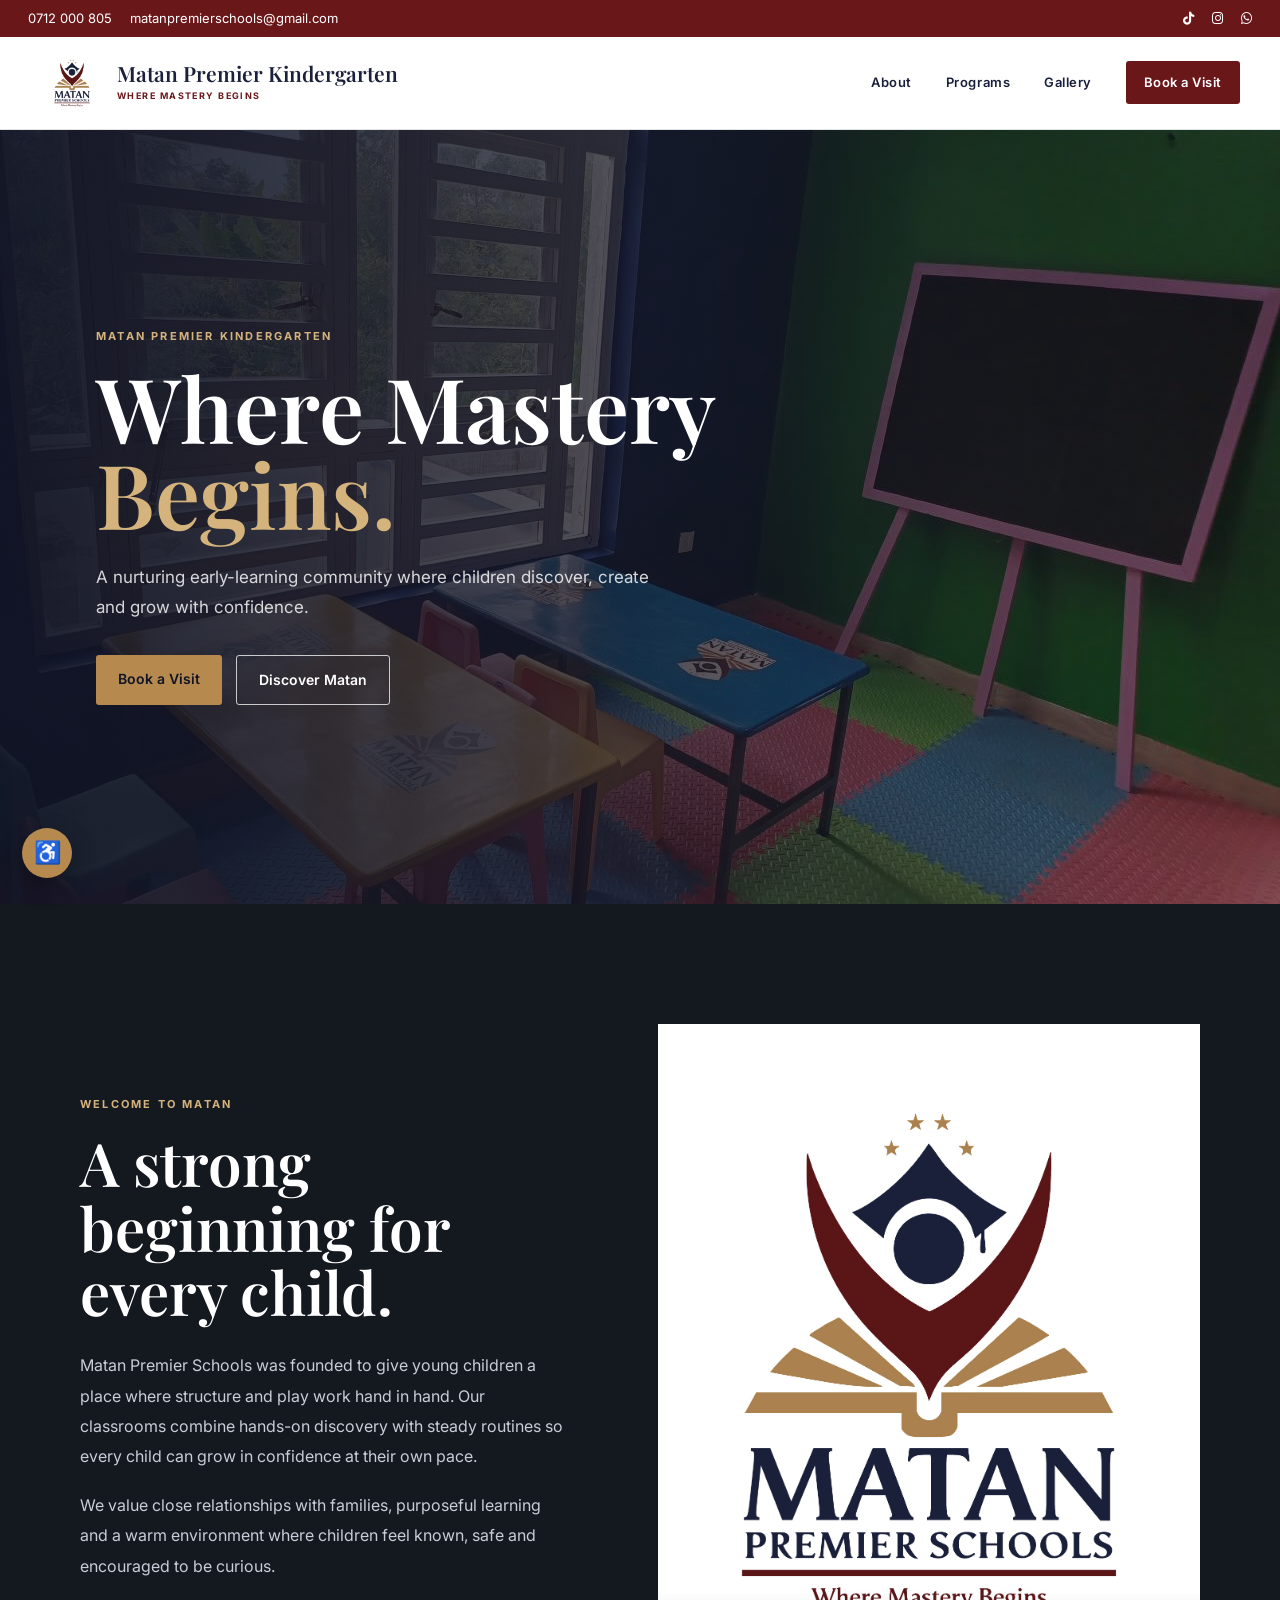
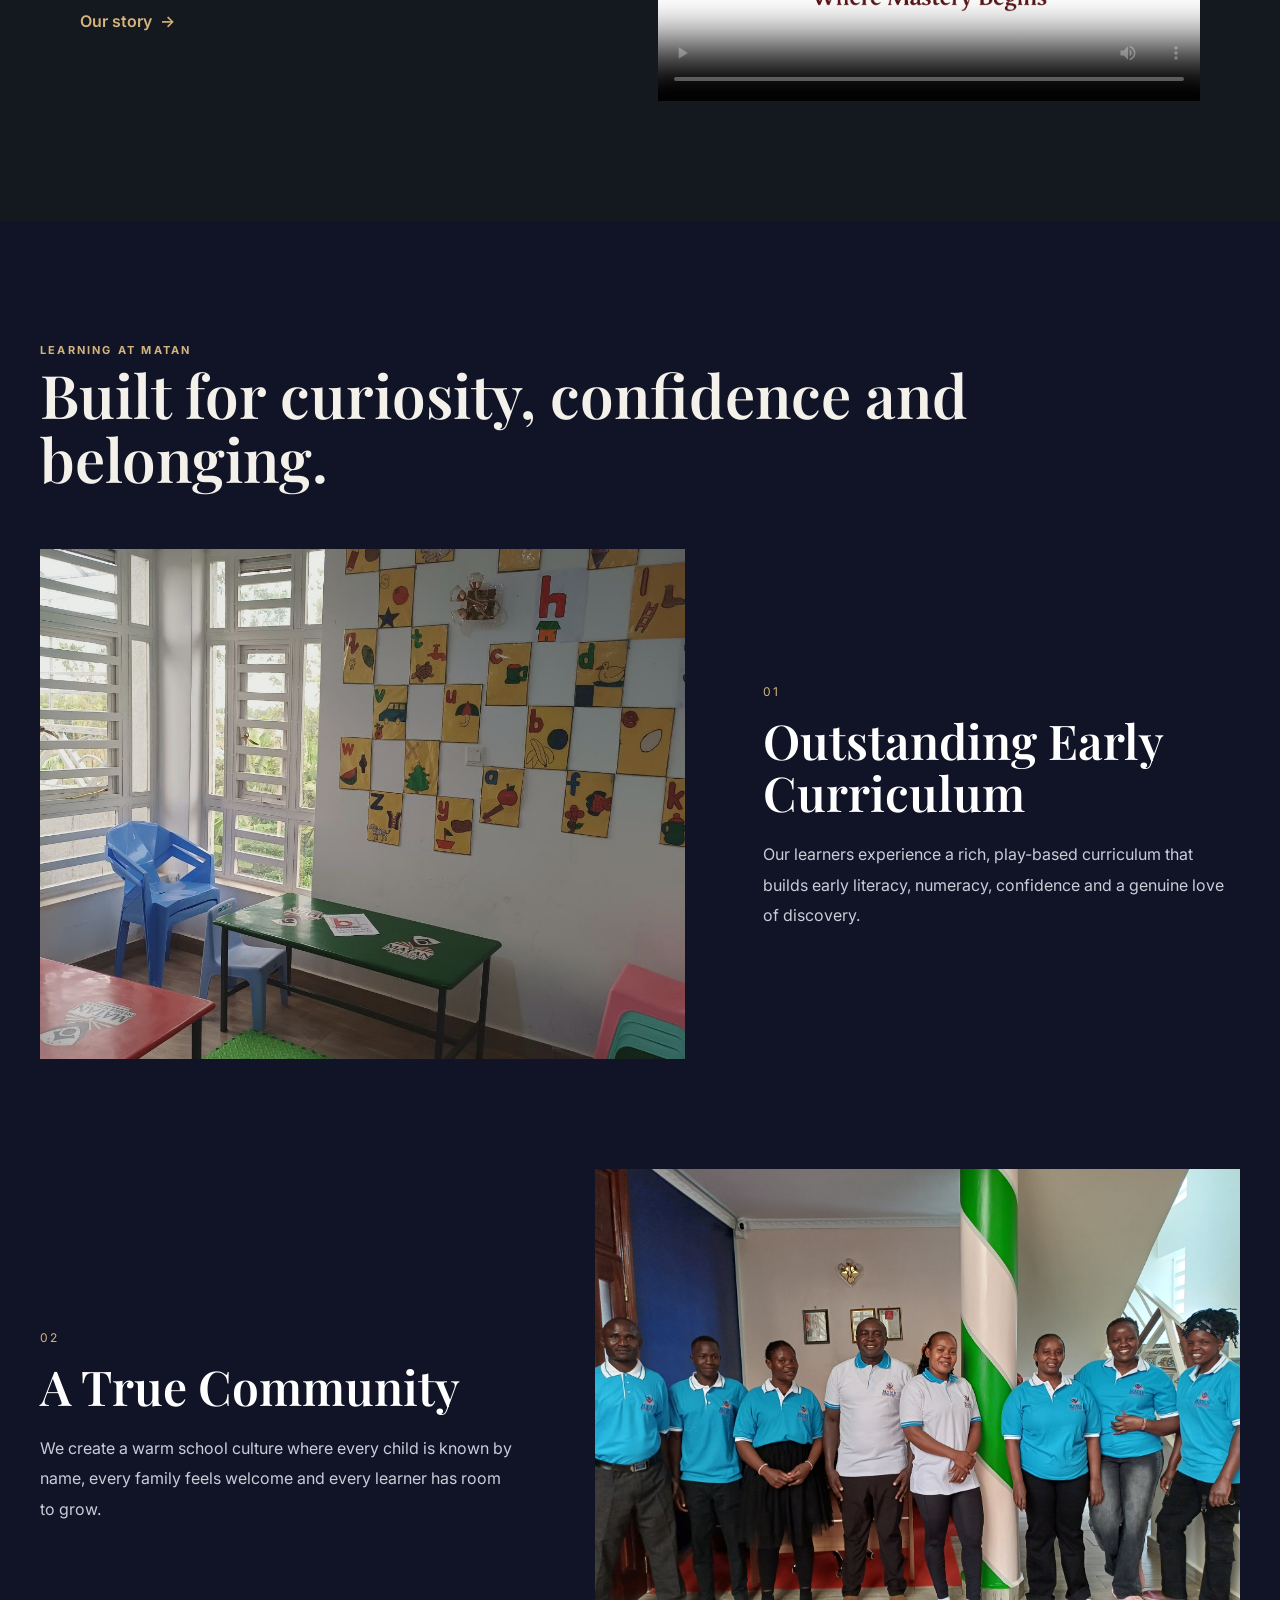
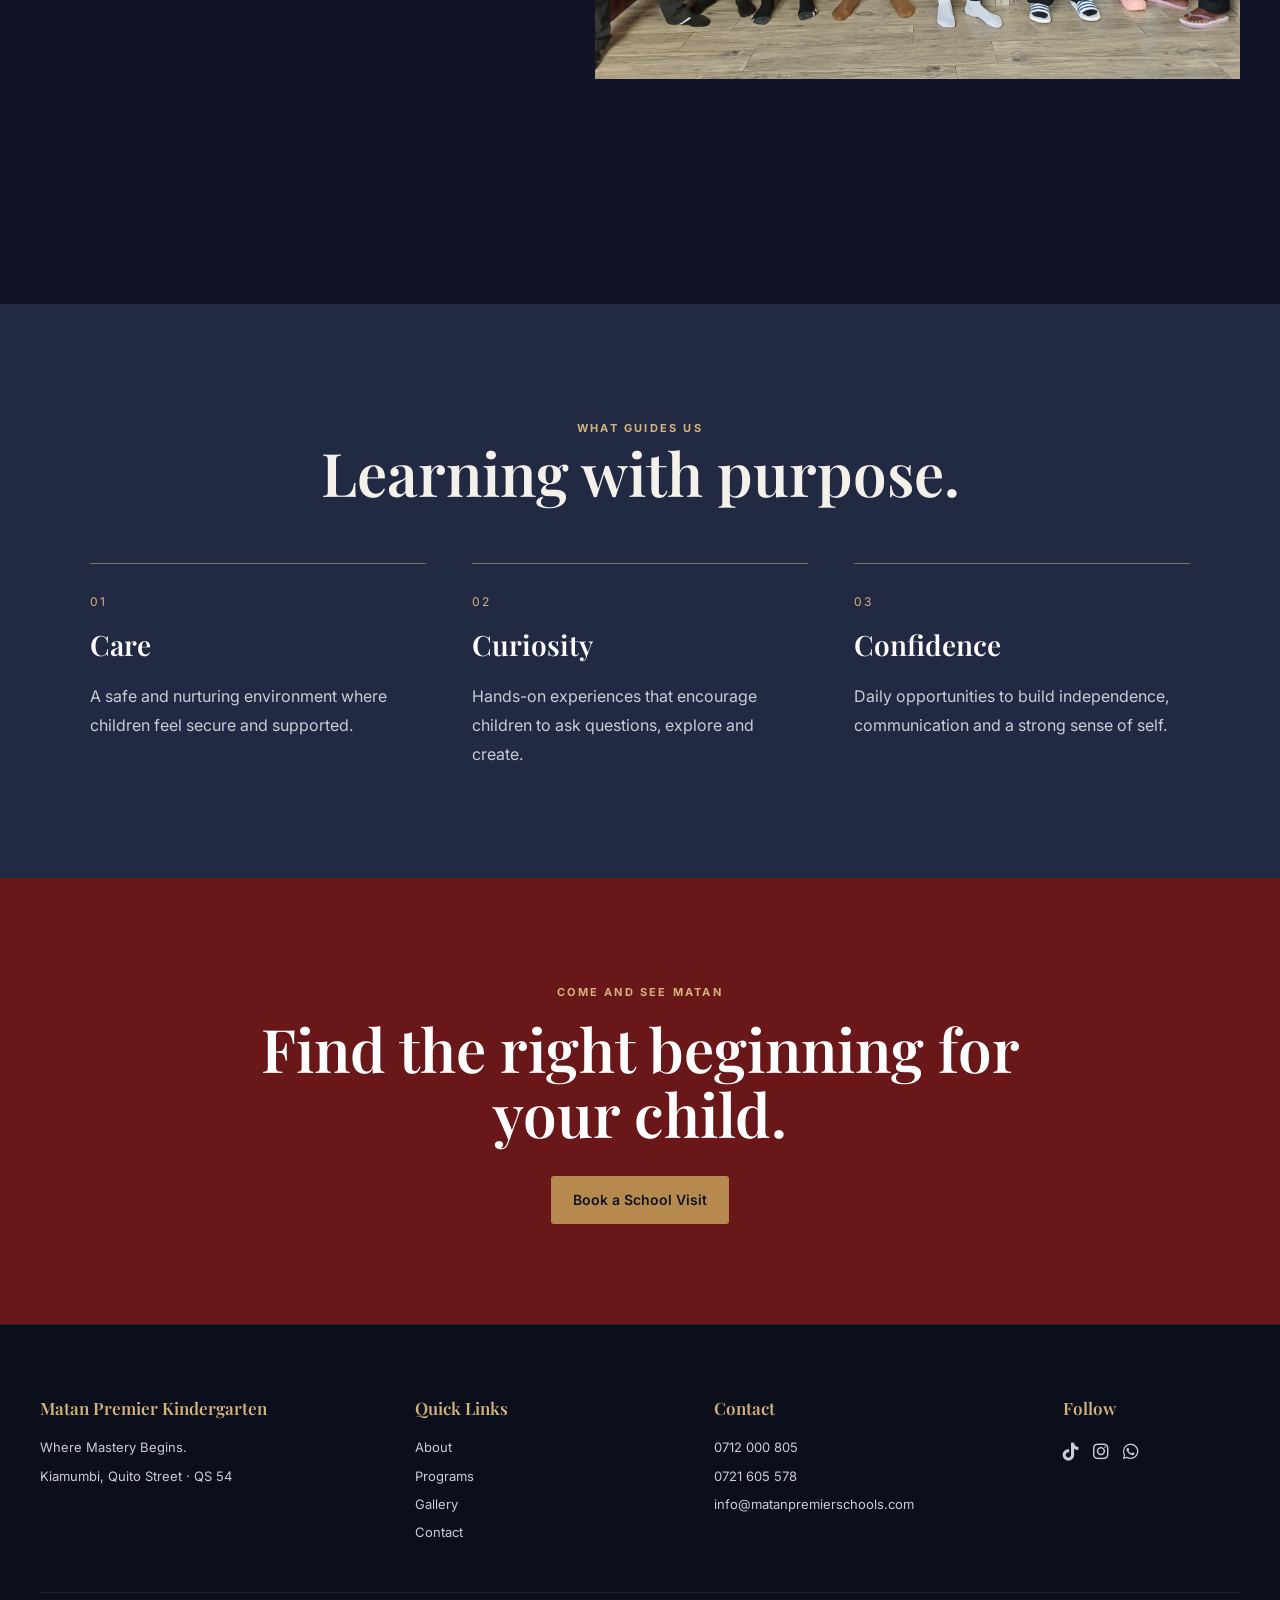
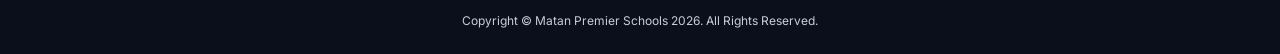
==== index.html @ ca9328f0 "add photo of the matan team" ====
<!DOCTYPE html>
<html lang="en">
<head>
<meta charset="UTF-8">
<meta name="viewport" content="width=device-width, initial-scale=1.0">
<title>Matan Premier Kindergarten | Where Mastery Begins</title>
<meta name="description" content="Matan Premier Kindergarten in Kiamumbi offers a warm, nurturing early-learning environment where children learn, explore and grow with confidence.">
<link rel="preconnect" href="https://fonts.googleapis.com">
<link rel="preconnect" href="https://fonts.gstatic.com" crossorigin>
<link href="https://fonts.googleapis.com/css2?family=Inter:wght@400;500;600;700&family=Playfair+Display:wght@500;600;700&display=swap" rel="stylesheet">
<link rel="stylesheet" href="https://cdnjs.cloudflare.com/ajax/libs/font-awesome/6.5.2/css/all.min.css">
<link rel="stylesheet" href="style.css">
</head>
<body>

<div class="utility-bar">
  <div class="utility-contact">
    <a href="tel:+254712000805">0712 000 805</a>
    <a href="mailto:matanpremierschools@gmail.com">matanpremierschools@gmail.com</a>
  </div>
  <div class="utility-social">
    <a href="https://www.tiktok.com/@matanpremierschools" aria-label="TikTok" target="_blank" rel="noopener noreferrer"><i class="fa-brands fa-tiktok"></i></a>
    <a href="https://instagram.com/matanpremierschools" aria-label="Instagram" target="_blank" rel="noopener noreferrer"><i class="fa-brands fa-instagram"></i></a>
    <a href="https://wa.me/254712000805" aria-label="WhatsApp" target="_blank" rel="noopener noreferrer"><i class="fa-brands fa-whatsapp"></i></a>
  </div>
</div>

<header class="site-header">
  <nav class="site-nav">
    <a href="index.html" class="logo">
      <img src="Matan-Premier-Schools-Logo-FA.jpg" alt="Matan Premier Schools logo" class="logo-mark">
      <span class="logo-copy">
        <span class="logo-name">Matan Premier Kindergarten</span>
        <span class="logo-tagline">Where Mastery Begins</span>
      </span>
    </a>

    <button class="menu-toggle" id="menuToggle" aria-label="Open menu" aria-expanded="false">
      <span></span><span></span><span></span>
    </button>

    <div class="nav-links" id="navLinks">
      <a href="about.html">About</a>
      <a href="index.html#programs">Programs</a>
      <a href="gallery.html">Gallery</a>
      <a href="contact.html" class="visit-btn">Book a Visit</a>
    </div>
  </nav>
</header>

<main>
  <section class="hero-full">
    <img src="image/class.3.jpeg" class="carousel-slide active" alt="Children learning at Matan Premier Kindergarten">
    <img src="image/reception.4.jpeg" class="carousel-slide" alt="Matan Premier Kindergarten reception">
    <img src="image/outside.3.jpeg" class="carousel-slide" alt="Matan Premier Kindergarten campus">
    <img src="image/outside.1.jpeg" class="carousel-slide" alt="Outdoor space at Matan Premier Kindergarten">
    <img src="image/transport.1.jpeg" class="carousel-slide" alt="Matan Premier Kindergarten school transport">

    <div class="hero-overlay"></div>

    <div class="hero-full-content">
      <span class="hero-kicker">Matan Premier Kindergarten</span>
      <h1>Where Mastery <span>Begins.</span></h1>
      <p>A nurturing early-learning community where children discover, create and grow with confidence.</p>
      <div class="cta-row">
        <a href="contact.html" class="btn-primary">Book a Visit</a>
        <a href="about.html" class="btn-secondary">Discover Matan</a>
      </div>
    </div>
  </section>

  <section class="intro-split">
    <div class="intro-copy">
      <span class="section-kicker">Welcome to Matan</span>
      <h2>A strong beginning for every child.</h2>
      <p>Matan Premier Schools was founded to give young children a place where structure and play work hand in hand. Our classrooms combine hands-on discovery with steady routines so every child can grow in confidence at their own pace.</p>
      <p>We value close relationships with families, purposeful learning and a warm environment where children feel known, safe and encouraged to be curious.</p>
      <a href="about.html" class="text-link">Our story <span>→</span></a>
    </div>
    <div class="intro-media">
      <video controls poster="Matan-Premier-Schools-Logo-FA.jpg">
        <source src="WhatsApp Video 2026-08-17 at 10.46.27 PM.mp4" type="video/mp4">
        Your browser does not support video playback.
      </video>
    </div>
  </section>

  <section class="programs-section" id="programs">
    <div class="section-heading">
      <span class="section-kicker">Learning at Matan</span>
      <h2>Built for curiosity, confidence and belonging.</h2>
    </div>

    <article class="feature-row">
      <img src="image/class.1.jpeg" alt="Matan classroom">
      <div>
        <span class="feature-number">01</span>
        <h3>Outstanding Early Curriculum</h3>
        <p>Our learners experience a rich, play-based curriculum that builds early literacy, numeracy, confidence and a genuine love of discovery.</p>
      </div>
    </article>

    <article class="feature-row reverse">
      <img src="THE MATAN TEAM 2.jpeg" alt="Children playing outdoors at Matan">
      <div>
        <span class="feature-number">02</span>
        <h3>A True Community</h3>
        <p>We create a warm school culture where every child is known by name, every family feels welcome and every learner has room to grow.</p>
      </div>
    </article>
  </section>

  <section class="values-band">
    <div class="section-heading centered">
      <span class="section-kicker">What Guides Us</span>
      <h2>Learning with purpose.</h2>
    </div>
    <div class="values-grid">
      <article>
        <span>01</span>
        <h3>Care</h3>
        <p>A safe and nurturing environment where children feel secure and supported.</p>
      </article>
      <article>
        <span>02</span>
        <h3>Curiosity</h3>
        <p>Hands-on experiences that encourage children to ask questions, explore and create.</p>
      </article>
      <article>
        <span>03</span>
        <h3>Confidence</h3>
        <p>Daily opportunities to build independence, communication and a strong sense of self.</p>
      </article>
    </div>
  </section>

  <section class="cta-band">
    <span class="section-kicker">Come and see Matan</span>
    <h2>Find the right beginning for your child.</h2>
    <a href="contact.html" class="btn-primary">Book a School Visit</a>
  </section>
</main>

<footer class="site-footer">
  <div class="footer-grid">
    <div>
      <h3>Matan Premier Kindergarten</h3>
      <p>Where Mastery Begins.</p>
      <p>Kiamumbi, Quito Street · QS 54</p>
    </div>

    <div>
      <h3>Quick Links</h3>
      <a href="about.html">About</a>
      <a href="index.html#programs">Programs</a>
      <a href="gallery.html">Gallery</a>
      <a href="contact.html">Contact</a>
    </div>

    <div>
      <h3>Contact</h3>
      <a href="tel:+254712000805">0712 000 805</a>
      <a href="tel:+254721605578">0721 605 578</a>
      <a href="mailto:matanpremierschools@gmail.com">info@matanpremierschools.com</a>
    </div>

    <div>
      <h3>Follow</h3>
      <div class="footer-social">
        <a href="https://www.tiktok.com/@matanpremierschools" aria-label="TikTok" target="_blank" rel="noopener noreferrer"><i class="fa-brands fa-tiktok"></i></a>
        <a href="https://instagram.com/matanpremierschools" aria-label="Instagram" target="_blank" rel="noopener noreferrer"><i class="fa-brands fa-instagram"></i></a>
        <a href="https://wa.me/254712000805" aria-label="WhatsApp" target="_blank" rel="noopener noreferrer"><i class="fa-brands fa-whatsapp"></i></a>
      </div>
    </div>
  </div>

  <div class="footer-bottom">Copyright © Matan Premier Schools 2026. All Rights Reserved.</div>
</footer>
<button class="a11y-toggle" id="a11yToggle" aria-label="Accessibility options">♿</button>

<div class="a11y-panel" id="a11yPanel" aria-hidden="true">
  <h4>Accessibility Options</h4>
  <button id="a11yIncreaseSpacing">Increase Text Spacing</button>
  <button id="a11yDecreaseSpacing">Decrease Text Spacing</button>
  <button id="a11yInvert">Invert Colours</button>
  <button id="a11yUnderline">Underline Links</button>
  <button id="a11yReset">Reset</button>
</div>
<script src="script.js"></script>
</body>
</html>
---- style.css ----
:root {
  --cream: #14181F;
  --navy: #1A203A;
  --navy-dark: #101426;
  --navy-light: #222943;
  --maroon: #6A171A;
  --maroon-dark: #4E1012;
  --gold: #B68A4E;
  --gold-light: #D4B37D;
  --white: #FFFFFF;
  --ink: #F4F1EA;
  --muted: #C8CDD8;
}

* {
  box-sizing: border-box;
  margin: 0;
  padding: 0;
}

html {
  scroll-behavior: smooth;
}

body {
  font-family: 'Inter', sans-serif;
  background: var(--cream);
  color: var(--ink);
  line-height: 1.6;
}

img,
video {
  max-width: 100%;
}

a {
  color: inherit;
}

button,
input,
textarea {
  font: inherit;
}

/* Utility bar */
.utility-bar {
  background: var(--maroon);
  color: #fff;
  padding: 8px 28px;
  display: flex;
  justify-content: space-between;
  gap: 20px;
  font-size: 13px;
}

.utility-contact,
.utility-social {
  display: flex;
  align-items: center;
  gap: 18px;
}

.utility-bar a {
  text-decoration: none;
}

.utility-social a:hover {
  color: var(--gold-light);
}

/* Shared header */
.site-header {
  background: #fff;
  padding: 14px 40px;
  border-bottom: 1px solid rgba(26, 32, 58, 0.12);
  position: relative;
  z-index: 100;
}

.site-nav {
  max-width: 1200px;
  margin: 0 auto;
  display: flex;
  align-items: center;
  justify-content: space-between;
}

.logo {
  display: flex;
  align-items: center;
  gap: 13px;
  text-decoration: none;
}

.logo-mark {
  width: 64px;
  height: 64px;
  object-fit: contain;
  flex-shrink: 0;
}

.logo-copy {
  display: flex;
  flex-direction: column;
}

.logo-name {
  font-family: 'Playfair Display', serif;
  font-size: 21px;
  font-weight: 600;
  line-height: 1.05;
  color: var(--navy);
}

.logo-tagline {
  margin-top: 5px;
  font-size: 9px;
  font-weight: 700;
  letter-spacing: .16em;
  text-transform: uppercase;
  color: var(--maroon);
}

.nav-links {
  display: flex;
  align-items: center;
  gap: 34px;
}

.nav-links a {
  position: relative;
  text-decoration: none;
  color: var(--navy);
  font-size: 13px;
  font-weight: 600;
  letter-spacing: .04em;
}

.nav-links a:not(.visit-btn)::after {
  content: "";
  position: absolute;
  left: 0;
  bottom: -7px;
  width: 0;
  height: 2px;
  background: var(--gold);
  transition: width .2s ease;
}

.nav-links a:not(.visit-btn):hover::after {
  width: 100%;
}

.visit-btn {
  background: var(--maroon);
  color: #fff !important;
  padding: 11px 18px;
  border-radius: 3px;
}

.visit-btn:hover {
  background: var(--maroon-dark);
}

.menu-toggle {
  display: none;
  width: 28px;
  height: 22px;
  flex-direction: column;
  justify-content: space-between;
  background: none;
  border: 0;
  cursor: pointer;
}

.menu-toggle span {
  width: 100%;
  height: 2px;
  background: var(--navy);
}

/* Typography helpers */
.section-kicker,
.hero-kicker {
  display: inline-block;
  font-size: 11px;
  font-weight: 700;
  letter-spacing: .2em;
  text-transform: uppercase;
  color: var(--gold-light);
}

.section-heading {
  max-width: 760px;
  margin-bottom: 58px;
}

.section-heading.centered {
  text-align: center;
  margin-left: auto;
  margin-right: auto;
}

.section-heading h2,
.intro-copy h2,
.story-split h2,
.founder-story-copy h2,
.gallery-heading h2,
.contact-info h2,
.contact-form h2,
.cta-band h2 {
  font-family: 'Playfair Display', serif;
  font-weight: 600;
  line-height: 1.08;
}

.section-heading h2,
.intro-copy h2,
.story-split h2,
.gallery-heading h2 {
  font-size: clamp(42px, 5vw, 60px);
}

p {
  color: var(--muted);
}

/* Home hero */
.hero-full {
  position: relative;
  min-height: 690px;
  height: 86vh;
  overflow: hidden;
}

.carousel-slide {
  position: absolute;
  inset: 0;
  width: 100%;
  height: 100%;
  object-fit: cover;
  opacity: 0;
  transition: opacity 1s ease;
}

.carousel-slide.active {
  opacity: 1;
}

.hero-overlay {
  position: absolute;
  inset: 0;
  z-index: 1;
  background: linear-gradient(90deg, rgba(16,20,38,.94) 0%, rgba(16,20,38,.72) 45%, rgba(16,20,38,.20) 100%);
}

.hero-full-content {
  position: relative;
  z-index: 2;
  max-width: 1200px;
  height: 100%;
  margin: 0 auto;
  padding: 0 56px;
  display: flex;
  flex-direction: column;
  justify-content: center;
  align-items: flex-start;
}

.hero-full-content h1 {
  margin: 18px 0 26px;
  max-width: 700px;
  font-family: 'Playfair Display', serif;
  font-size: clamp(58px, 7vw, 92px);
  font-weight: 600;
  line-height: .96;
  color: #fff;
}

.hero-full-content h1 span {
  color: var(--gold-light);
}

.hero-full-content p {
  max-width: 560px;
  margin-bottom: 32px;
  font-size: 17px;
  line-height: 1.8;
  color: rgba(255,255,255,.82);
}

.cta-row {
  display: flex;
  gap: 14px;
  flex-wrap: wrap;
}

.btn-primary,
.btn-secondary {
  display: inline-block;
  text-decoration: none;
  padding: 13px 22px;
  font-weight: 600;
  font-size: 14px;
  border-radius: 3px;
}

.btn-primary {
  background: var(--gold);
  color: var(--navy-dark);
}

.btn-primary:hover {
  background: var(--gold-light);
}

.btn-secondary {
  border: 1px solid rgba(255,255,255,.75);
  color: #fff;
}

.btn-secondary:hover {
  background: rgba(255,255,255,.08);
}

/* Home intro */
.intro-split {
  max-width: 1200px;
  margin: 0 auto;
  padding: 120px 40px;
  display: grid;
  grid-template-columns: .95fr 1.05fr;
  gap: 88px;
  align-items: center;
}

.intro-copy h2 {
  margin: 14px 0 26px;
  color: #fff;
}

.intro-copy p {
  margin-bottom: 18px;
  line-height: 1.9;
}

.text-link {
  display: inline-flex;
  gap: 8px;
  margin-top: 10px;
  text-decoration: none;
  color: var(--gold-light);
  font-weight: 600;
}

.intro-media video {
  width: 100%;
  aspect-ratio: 4 / 5;
  object-fit: cover;
  display: block;
}

/* Programs / feature rows */
.programs-section {
  padding: 115px 40px;
  background: var(--navy-dark);
}

.programs-section > * {
  max-width: 1200px;
  margin-left: auto;
  margin-right: auto;
}

.feature-row {
  display: grid;
  grid-template-columns: 1.15fr .85fr;
  gap: 78px;
  align-items: center;
  margin-bottom: 110px;
}

.feature-row.reverse {
  grid-template-columns: .85fr 1.15fr;
}

.feature-row.reverse img {
  order: 2;
}

.feature-row img {
  width: 100%;
  height: 510px;
  object-fit: cover;
  display: block;
}

.feature-number {
  color: var(--gold-light);
  font-size: 12px;
  letter-spacing: .18em;
}

.feature-row h3 {
  margin: 10px 0 20px;
  font-family: 'Playfair Display', serif;
  font-size: clamp(36px, 4vw, 48px);
  font-weight: 600;
  line-height: 1.1;
  color: #fff;
}

.feature-row p {
  line-height: 1.9;
}

/* Values */
.values-band {
  padding: 110px 40px;
  background: var(--navy-light);
}

.values-grid {
  max-width: 1100px;
  margin: 0 auto;
  display: grid;
  grid-template-columns: repeat(3, 1fr);
  gap: 46px;
}

.values-grid article {
  border-top: 1px solid rgba(212,179,125,.55);
  padding-top: 24px;
}

.values-grid article > span {
  color: var(--gold-light);
  font-size: 12px;
  letter-spacing: .15em;
}

.values-grid h3 {
  margin: 10px 0 14px;
  font-family: 'Playfair Display', serif;
  font-size: 28px;
  font-weight: 600;
  color: #fff;
}

.values-grid p {
  line-height: 1.8;
}

/* Page hero */
.page-hero {
  background: var(--navy-dark);
  padding: 105px 24px;
  text-align: center;
}

.page-hero-inner {
  max-width: 760px;
  margin: 0 auto;
}

.page-hero h1 {
  margin: 14px 0 20px;
  font-family: 'Playfair Display', serif;
  font-size: clamp(52px, 6vw, 76px);
  font-weight: 600;
  line-height: 1.05;
  color: #fff;
}

.page-hero p {
  max-width: 620px;
  margin: 0 auto;
  font-size: 16px;
  line-height: 1.85;
}

/* About */
.story-split {
  max-width: 1100px;
  margin: 0 auto;
  padding: 115px 40px;
  display: grid;
  grid-template-columns: .9fr 1.1fr;
  gap: 90px;
}

.story-split h2 {
  margin-top: 14px;
  color: #fff;
}

.story-copy p {
  margin-bottom: 20px;
  line-height: 1.9;
}

.founder-story {
  max-width: 1150px;
  margin: 0 auto;
  padding: 60px 40px 120px;
  display: grid;
  grid-template-columns: .9fr 1.1fr;
  gap: 90px;
  align-items: center;
}

.founder-story-image img {
  width: 100%;
  max-width: 440px;
  aspect-ratio: 4 / 5;
  object-fit: cover;
  display: block;
}

.founder-story-copy h2 {
  margin: 12px 0 24px;
  font-size: clamp(44px, 5vw, 58px);
  color: #fff;
}

.founder-story-copy p {
  margin-bottom: 18px;
  line-height: 1.9;
}

/* Gallery */
.gallery-section {
  max-width: 1200px;
  margin: 0 auto;
  padding: 95px 40px;
}

.gallery-heading {
  max-width: 680px;
  margin-bottom: 42px;
}

.gallery-heading h2 {
  margin: 12px 0 14px;
  color: #fff;
}

.gallery-heading p {
  line-height: 1.8;
}

.gallery-showcase {
  display: grid;
  grid-template-columns: 1fr 1.35fr 1fr;
  gap: 18px;
}

.gallery-showcase figure {
  margin: 0;
  overflow: hidden;
  background: var(--navy-light);
}

.gallery-showcase img {
  width: 100%;
  height: 470px;
  object-fit: cover;
  display: block;
  transition: transform .45s ease;
}

.gallery-showcase img:hover {
  transform: scale(1.025);
}

.program-summary {
  padding: 110px 40px;
  background: var(--navy-dark);
}

.program-summary > * {
  max-width: 1100px;
  margin-left: auto;
  margin-right: auto;
}

.program-summary-grid {
  display: grid;
  grid-template-columns: repeat(3, 1fr);
  gap: 42px;
}

.program-summary-grid article {
  padding-top: 24px;
  border-top: 1px solid rgba(212,179,125,.55);
}

.program-summary-grid span {
  color: var(--gold-light);
  font-size: 12px;
  letter-spacing: .1em;
}

.program-summary-grid h3 {
  margin: 8px 0 14px;
  font-family: 'Playfair Display', serif;
  font-size: 28px;
  font-weight: 600;
  color: #fff;
}

.program-summary-grid p {
  line-height: 1.8;
}

/* Contact */
.contact-page {
  background: var(--cream);
}

.contact-section {
  max-width: 1120px;
  margin: 0 auto;
  padding: 105px 40px 120px;
}

.contact-grid {
  display: grid;
  grid-template-columns: .9fr 1.1fr;
  gap: 70px;
}

.contact-info,
.contact-form {
  padding: 42px;
}

.contact-info {
  background: var(--navy-light);
}

.contact-info h2,
.contact-form h2 {
  margin: 12px 0 24px;
  font-size: 40px;
  color: #fff;
}

.contact-info > p {
  margin-bottom: 32px;
}

.contact-detail {
  margin-top: 26px;
}

.contact-detail h3 {
  margin-bottom: 6px;
  color: var(--gold-light);
  font-size: 13px;
  text-transform: uppercase;
  letter-spacing: .1em;
}

.contact-detail a {
  display: block;
  text-decoration: none;
  color: var(--muted);
  margin-bottom: 4px;
}

.contact-detail a:hover {
  color: #fff;
}

.contact-form {
  background: var(--navy-dark);
  border: 1px solid rgba(255,255,255,.08);
}

.contact-form label {
  display: block;
  margin: 14px 0 7px;
  font-size: 13px;
  font-weight: 600;
  color: #fff;
}

.contact-form input,
.contact-form textarea {
  width: 100%;
  border: 1px solid #303750;
  background: #0D1120;
  color: #fff;
  padding: 13px 14px;
  outline: none;
}

.contact-form input:focus,
.contact-form textarea:focus {
  border-color: var(--gold);
}

.contact-form textarea {
  min-height: 140px;
  resize: vertical;
}

.contact-form button {
  margin-top: 18px;
  border: 0;
  background: var(--maroon);
  color: #fff;
  padding: 13px 22px;
  cursor: pointer;
}

.contact-form button:hover {
  background: var(--maroon-dark);
}

.form-note,
.form-status {
  margin-top: 14px;
  font-size: 12px;
  line-height: 1.6;
}

.form-status {
  color: var(--gold-light);
}

/* CTA */
.cta-band {
  background: var(--maroon);
  padding: 100px 24px;
  text-align: center;
}

.cta-band h2 {
  max-width: 760px;
  margin: 12px auto 30px;
  font-size: clamp(42px, 5vw, 60px);
  color: #fff;
}

/* Footer */
.site-footer {
  background: #0B0F1C;
  color: var(--muted);
  padding: 70px 40px 24px;
  border-top: 1px solid rgba(255,255,255,.08);
}

.footer-grid {
  max-width: 1200px;
  margin: 0 auto;
  display: grid;
  grid-template-columns: 1.3fr 1fr 1.2fr .7fr;
  gap: 46px;
}

.footer-grid h3 {
  margin-bottom: 14px;
  font-family: 'Playfair Display', serif;
  font-size: 17px;
  font-weight: 600;
  color: var(--gold-light);
}

.footer-grid p,
.footer-grid a {
  display: block;
  margin-bottom: 5px;
  text-decoration: none;
  color: var(--muted);
  font-size: 13px;
  line-height: 1.8;
}

.footer-grid a:hover {
  color: #fff;
}

.footer-social {
  display: flex;
  gap: 14px;
}

.footer-social a {
  font-size: 18px;
}

.footer-bottom {
  max-width: 1200px;
  margin: 42px auto 0;
  padding-top: 18px;
  border-top: 1px solid rgba(255,255,255,.08);
  text-align: center;
  font-size: 12px;
}

/* Accessibility */
.a11y-toggle {
  position: fixed;
  left: 22px;
  bottom: 22px;
  z-index: 999;
  width: 50px;
  height: 50px;
  border: 0;
  border-radius: 50%;
  background: var(--gold);
  color: var(--navy-dark);
  font-size: 22px;
  cursor: pointer;
  box-shadow: 0 8px 24px rgba(0,0,0,.3);
}

.a11y-panel {
  position: fixed;
  left: 22px;
  bottom: 82px;
  z-index: 999;
  width: 250px;
  display: none;
  padding: 16px;
  background: #0B0F1C;
  color: #fff;
  border: 1px solid rgba(255,255,255,.1);
  box-shadow: 0 12px 32px rgba(0,0,0,.35);
}

.a11y-panel.open {
  display: block;
}

.a11y-panel h4 {
  margin-bottom: 10px;
}

.a11y-panel button {
  width: 100%;
  margin-bottom: 7px;
  padding: 9px 10px;
  border: 0;
  background: var(--maroon);
  color: #fff;
  text-align: left;
  cursor: pointer;
}

#siteContent.a11y-invert {
  filter: invert(1) hue-rotate(180deg);
}

#siteContent.a11y-underline a {
  text-decoration: underline !important;
}

/* Mobile */
@media (max-width: 820px) {
  .utility-bar {
    justify-content: center;
    text-align: center;
    flex-wrap: wrap;
  }

  .site-header {
    padding: 12px 20px;
  }

  .logo-mark {
    width: 52px;
    height: 52px;
  }

  .logo-name {
    font-size: 17px;
  }

  .logo-tagline {
    font-size: 8px;
  }

  .menu-toggle {
    display: flex;
  }

  .nav-links {
    position: absolute;
    top: calc(100% + 12px);
    right: 20px;
    min-width: 210px;
    display: none;
    padding: 18px;
    background: #fff;
    flex-direction: column;
    align-items: stretch;
    gap: 8px;
    box-shadow: 0 12px 28px rgba(0,0,0,.16);
  }

  .nav-links.open {
    display: flex;
  }

  .nav-links a {
    padding: 10px;
  }

  .visit-btn {
    text-align: center;
  }

  .hero-full {
    min-height: 620px;
    height: 78vh;
  }

  .hero-full-content {
    padding: 0 24px;
  }

  .intro-split,
  .story-split,
  .founder-story,
  .contact-grid,
  .feature-row,
  .feature-row.reverse {
    grid-template-columns: 1fr;
    gap: 42px;
  }

  .feature-row.reverse img {
    order: 0;
  }

  .intro-split,
  .story-split,
  .founder-story,
  .contact-section,
  .gallery-section {
    padding-left: 24px;
    padding-right: 24px;
  }

  .programs-section,
  .values-band,
  .program-summary {
    padding-left: 24px;
    padding-right: 24px;
  }

  .values-grid,
  .program-summary-grid,
  .footer-grid {
    grid-template-columns: 1fr;
  }

  .gallery-showcase {
    grid-template-columns: 1fr;
  }

  .gallery-showcase img,
  .feature-row img {
    height: 360px;
  }

  .contact-info,
  .contact-form {
    padding: 28px;
  }
}

@media (max-width: 520px) {
  .utility-contact {
    flex-direction: column;
    gap: 4px;
  }

  .logo-name {
    font-size: 15px;
  }

  .logo-tagline {
    letter-spacing: .1em;
  }

  .page-hero {
    padding: 80px 20px;
  }

  .hero-full-content h1 {
    font-size: 52px;
  }
}
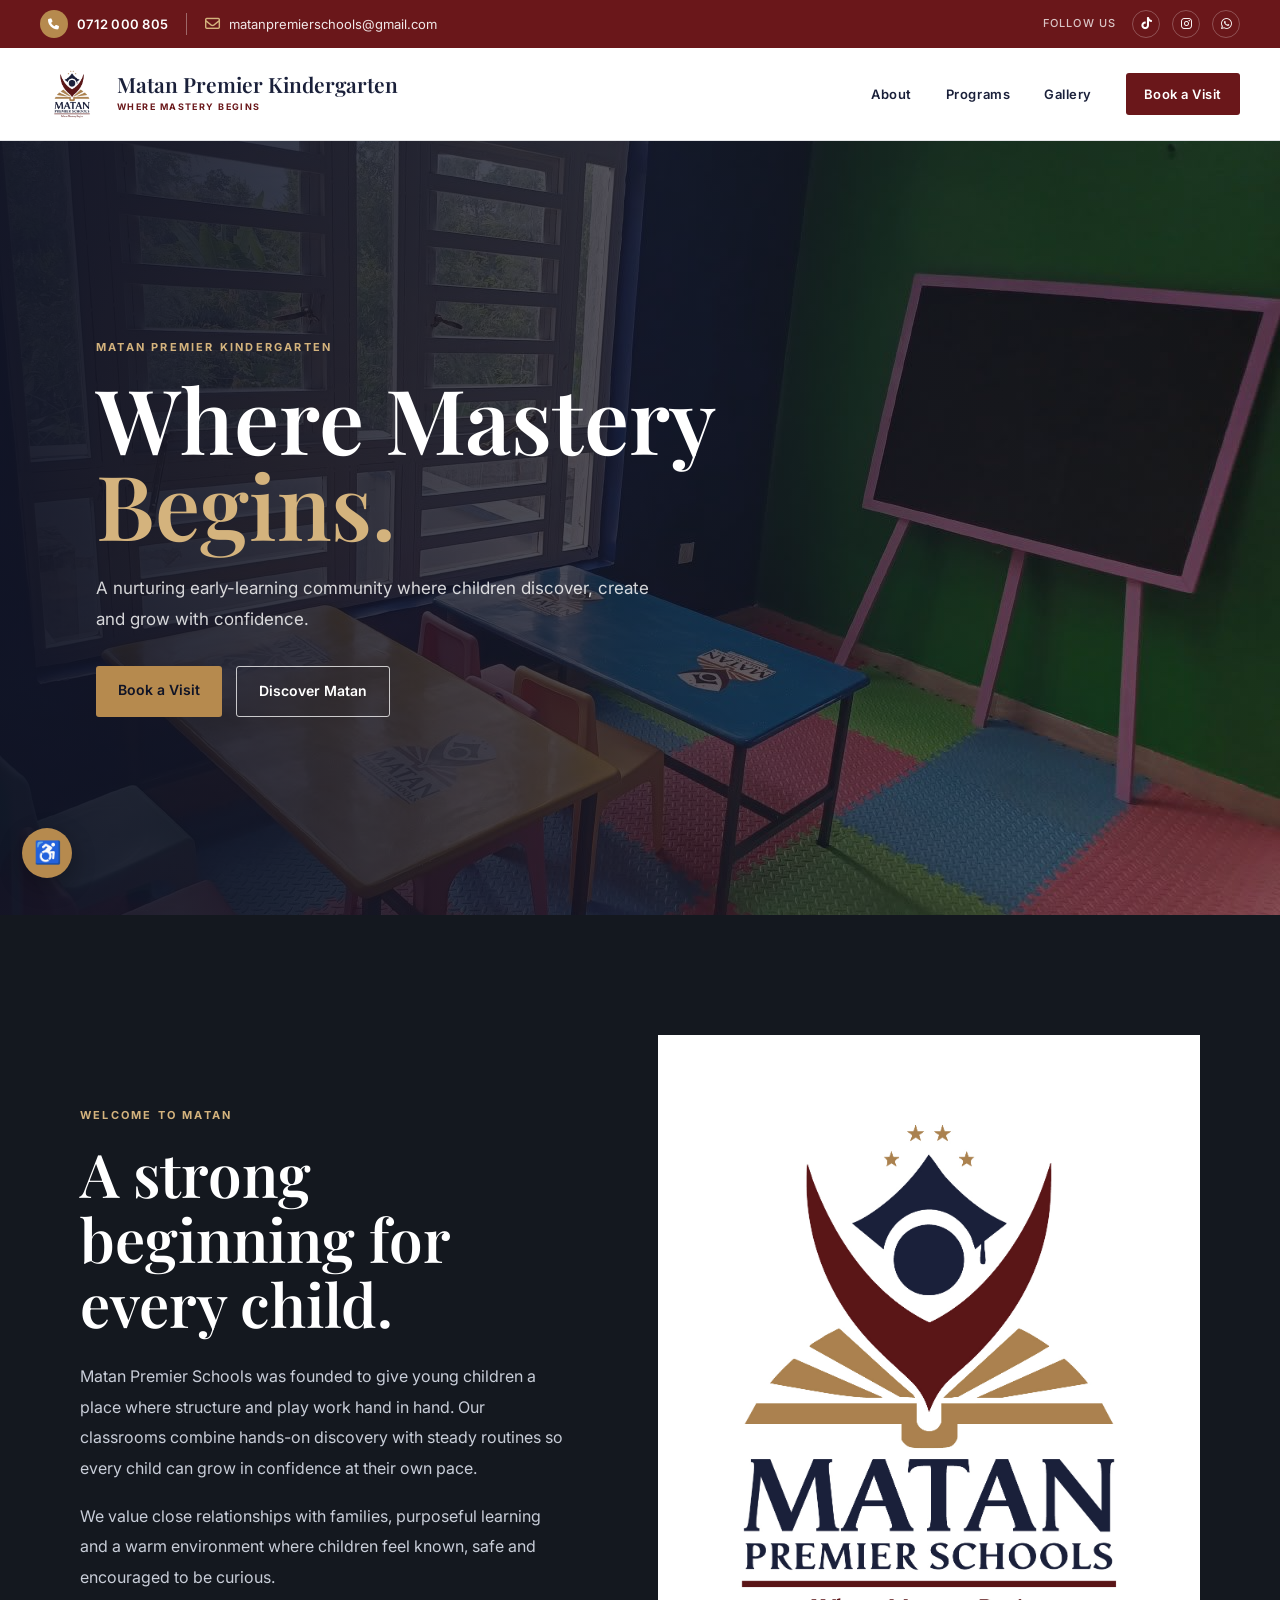
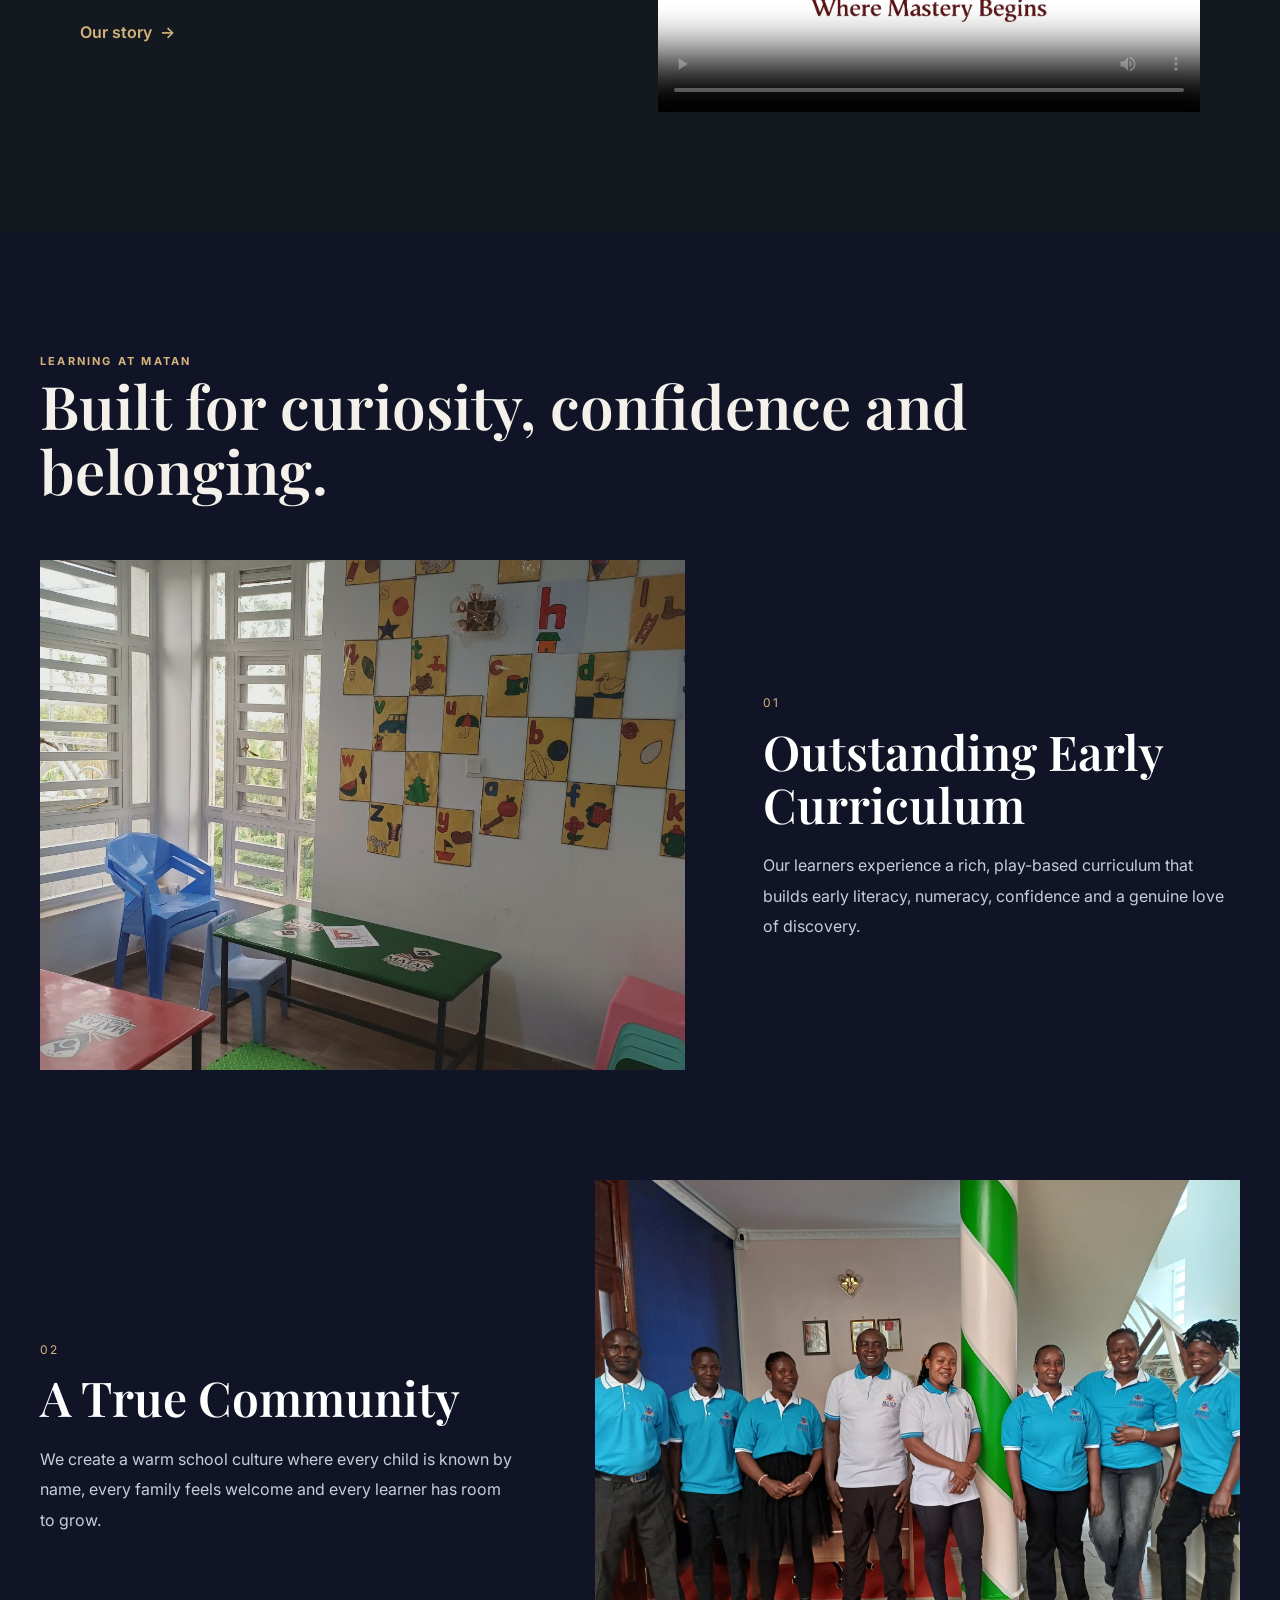
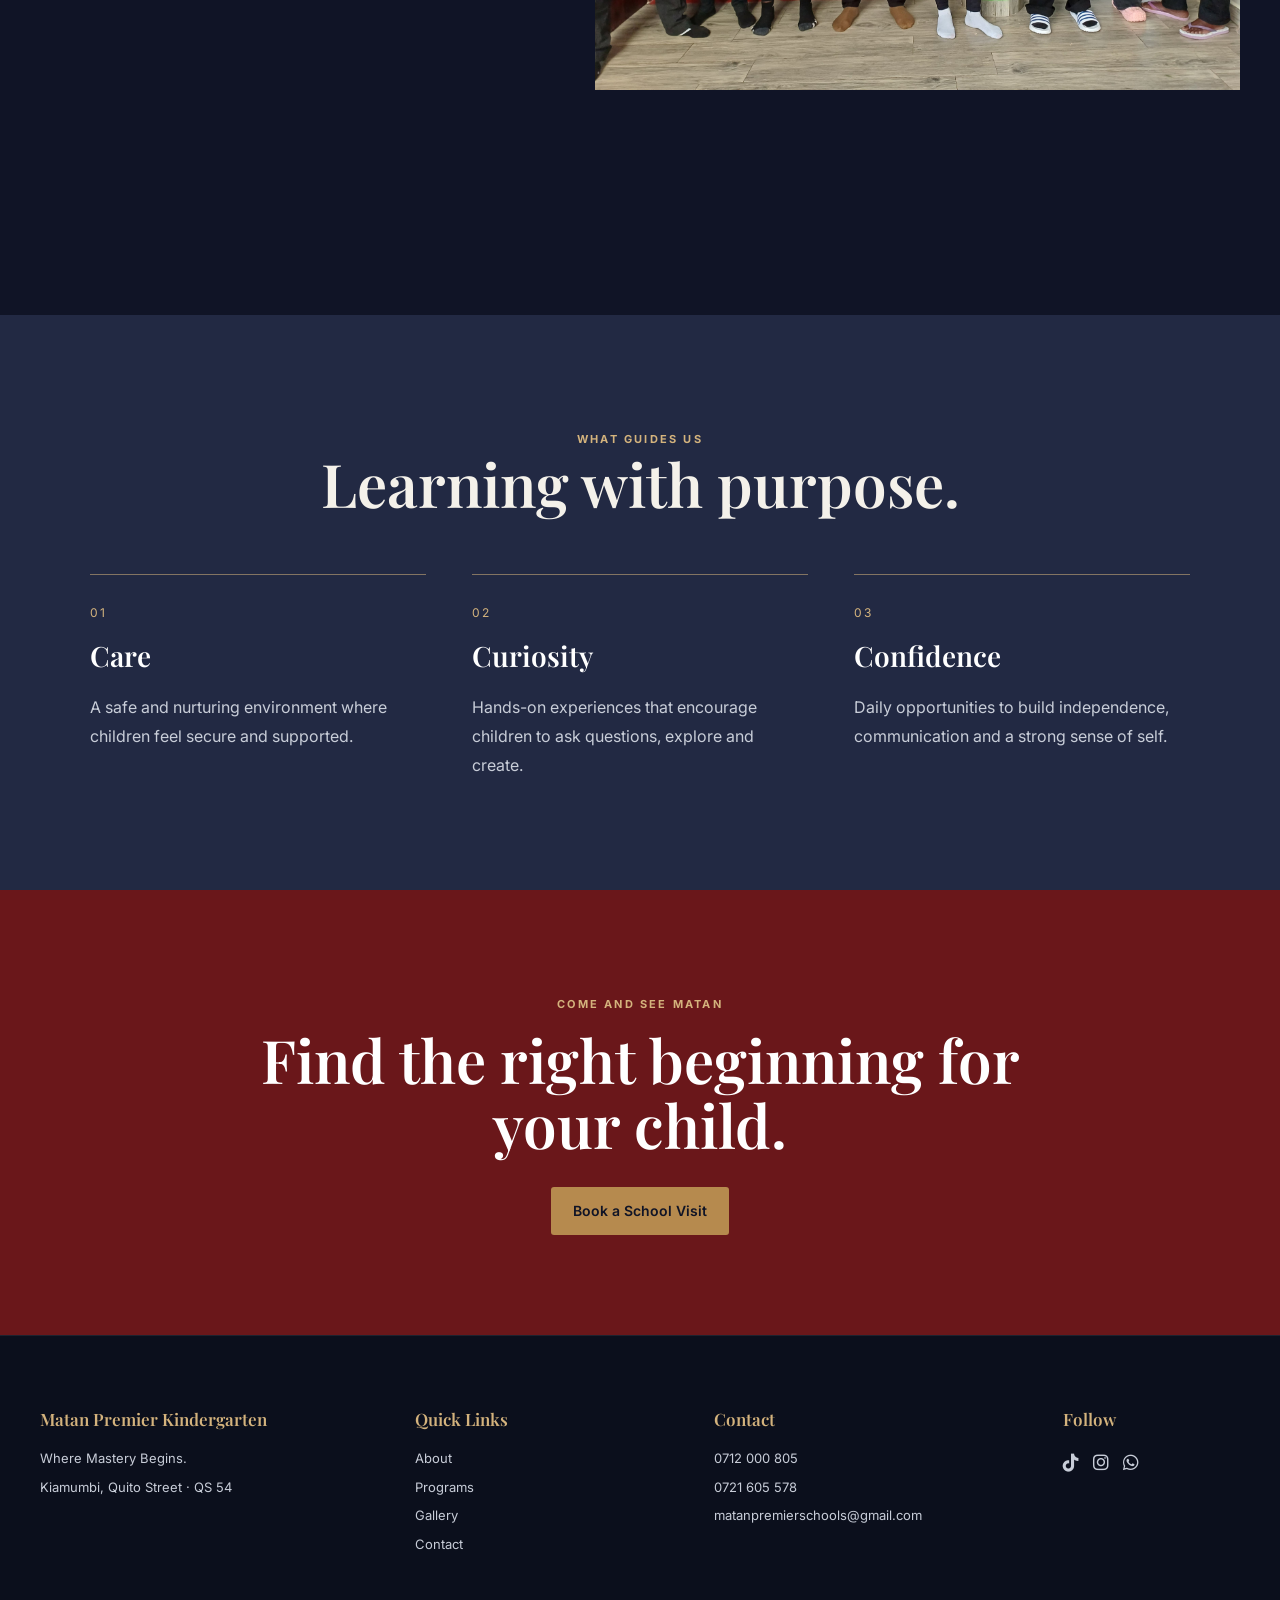
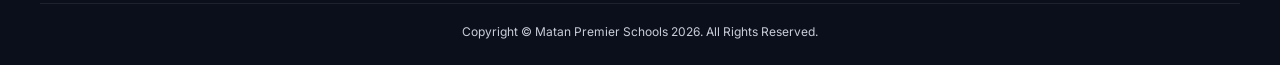
==== commit c12a90af: "Top Header Fix" ====
--- a/index.html
+++ b/index.html
@@ -14,15 +14,57 @@
 <body>
 
 <div class="utility-bar">
+
   <div class="utility-contact">
-    <a href="tel:+254712000805">0712 000 805</a>
-    <a href="mailto:matanpremierschools@gmail.com">matanpremierschools@gmail.com</a>
+
+    <a href="tel:+254712000805" class="utility-phone">
+      <span class="utility-icon">
+        <i class="fa-solid fa-phone"></i>
+      </span>
+      <span>0712 000 805</span>
+    </a>
+
+    <span class="utility-divider"></span>
+
+    <a href="mailto:matanpremierschools@gmail.com" class="utility-email">
+      <i class="fa-regular fa-envelope"></i>
+      <span>matanpremierschools@gmail.com</span>
+    </a>
+
   </div>
-  <div class="utility-social">
-    <a href="https://www.tiktok.com/@matanpremierschools" aria-label="TikTok" target="_blank" rel="noopener noreferrer"><i class="fa-brands fa-tiktok"></i></a>
-    <a href="https://instagram.com/matanpremierschools" aria-label="Instagram" target="_blank" rel="noopener noreferrer"><i class="fa-brands fa-instagram"></i></a>
-    <a href="https://wa.me/254712000805" aria-label="WhatsApp" target="_blank" rel="noopener noreferrer"><i class="fa-brands fa-whatsapp"></i></a>
+
+
+  <div class="utility-right">
+
+    <span class="follow-label">Follow us</span>
+
+    <div class="utility-social">
+
+      <a href="https://www.tiktok.com/@matanpremierschools"
+         aria-label="TikTok"
+         target="_blank"
+         rel="noopener noreferrer">
+        <i class="fa-brands fa-tiktok"></i>
+      </a>
+
+      <a href="https://instagram.com/matanpremierschools"
+         aria-label="Instagram"
+         target="_blank"
+         rel="noopener noreferrer">
+        <i class="fa-brands fa-instagram"></i>
+      </a>
+
+      <a href="https://wa.me/254712000805"
+         aria-label="WhatsApp"
+         target="_blank"
+         rel="noopener noreferrer">
+        <i class="fa-brands fa-whatsapp"></i>
+      </a>
+
+    </div>
+
   </div>
+
 </div>
 
 <header class="site-header">
@@ -161,7 +203,7 @@
       <h3>Contact</h3>
       <a href="tel:+254712000805">0712 000 805</a>
       <a href="tel:+254721605578">0721 605 578</a>
-      <a href="mailto:matanpremierschools@gmail.com">info@matanpremierschools.com</a>
+      <a href="mailto:matanpremierschools@gmail.com">matanpremierschools@gmail.com</a>
     </div>
 
     <div>
--- a/style.css
+++ b/style.css
@@ -45,7 +45,7 @@
 }
 
 /* Utility bar */
-.utility-bar {
+/*.utility-bar {
   background: var(--maroon);
   color: #fff;
   padding: 8px 28px;
@@ -60,6 +60,160 @@
   display: flex;
   align-items: center;
   gap: 18px;
+} 
+  */
+  /* =========================
+   TOP CONTACT BAR
+========================= */
+
+.utility-bar {
+  background: var(--maroon);
+  color: #fff;
+
+  min-height: 48px;
+  padding: 7px 40px;
+
+  display: flex;
+  align-items: center;
+  justify-content: space-between;
+
+  font-size: 13px;
+}
+
+.utility-contact,
+.utility-right {
+  display: flex;
+  align-items: center;
+}
+
+.utility-contact {
+  gap: 18px;
+}
+
+.utility-contact a {
+  color: #fff;
+  text-decoration: none;
+}
+
+
+/* PHONE */
+
+.utility-phone {
+  display: flex;
+  align-items: center;
+  gap: 9px;
+
+  font-weight: 600;
+  letter-spacing: 0.02em;
+
+  transition: color 0.2s ease;
+}
+
+.utility-icon {
+  width: 28px;
+  height: 28px;
+
+  display: flex;
+  align-items: center;
+  justify-content: center;
+
+  background: var(--gold);
+  color: #fff;
+
+  border-radius: 50%;
+
+  font-size: 11px;
+}
+
+.utility-phone:hover {
+  color: var(--gold-light);
+}
+
+
+/* SMALL DIVIDER */
+
+.utility-divider {
+  width: 1px;
+  height: 22px;
+
+  background: rgba(255, 255, 255, 0.35);
+}
+
+
+/* EMAIL */
+
+.utility-email {
+  display: flex;
+  align-items: center;
+  gap: 9px;
+
+  color: rgba(255,255,255,0.9) !important;
+}
+
+.utility-email i {
+  color: var(--gold-light);
+  font-size: 15px;
+}
+
+.utility-email:hover {
+  color: #fff !important;
+}
+
+
+/* RIGHT SIDE */
+
+.utility-right {
+  gap: 16px;
+}
+
+.follow-label {
+  color: rgba(255,255,255,0.75);
+
+  font-size: 11px;
+  font-weight: 500;
+
+  text-transform: uppercase;
+  letter-spacing: 0.1em;
+}
+
+
+/* SOCIAL ICONS */
+
+.utility-social {
+  display: flex;
+  align-items: center;
+  gap: 12px;
+}
+
+.utility-social a {
+  width: 28px;
+  height: 28px;
+
+  display: flex;
+  align-items: center;
+  justify-content: center;
+
+  color: #fff;
+  text-decoration: none;
+
+  border: 1px solid rgba(255,255,255,0.25);
+  border-radius: 50%;
+
+  font-size: 12px;
+
+  transition:
+    background 0.2s ease,
+    color 0.2s ease,
+    border-color 0.2s ease,
+    transform 0.2s ease;
+}
+
+.utility-social a:hover {
+  background: var(--gold);
+  color: var(--navy-dark);
+  border-color: var(--gold);
+
+  transform: translateY(-2px);
 }
 
 .utility-bar a {
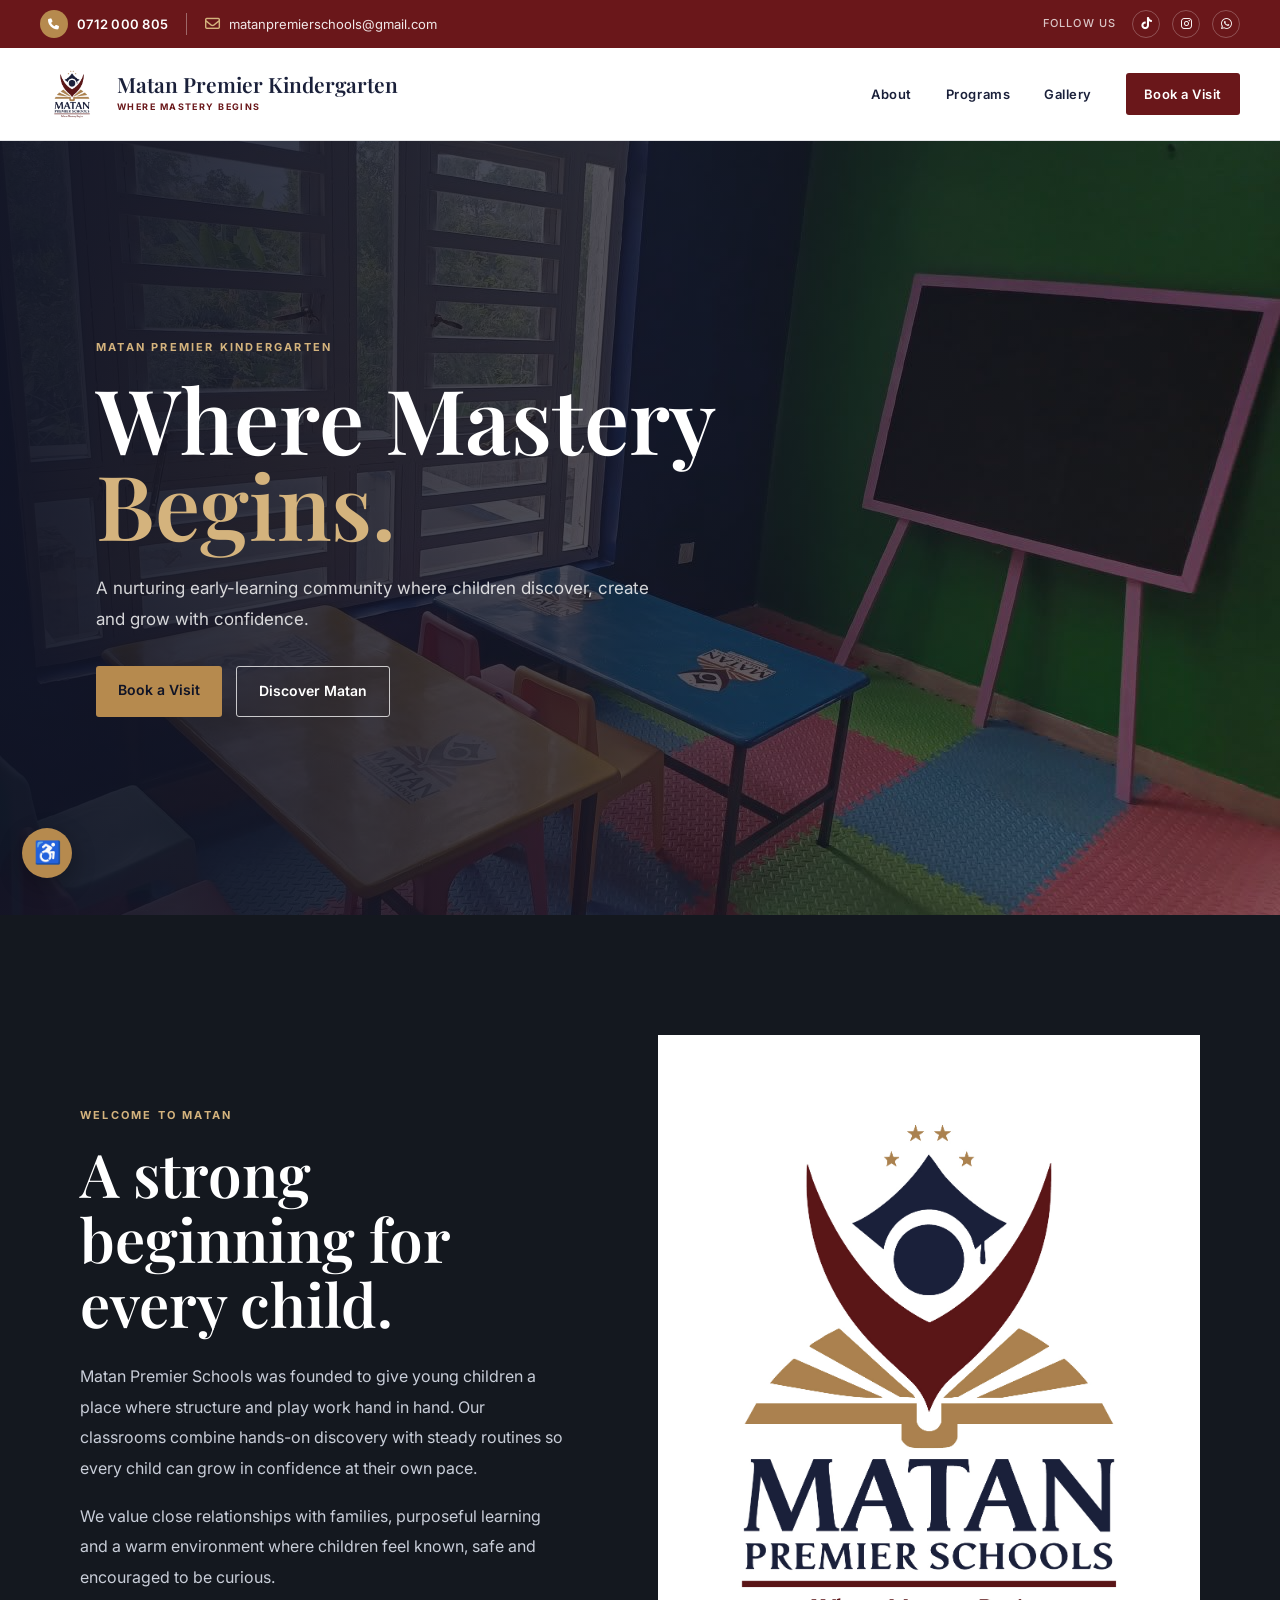
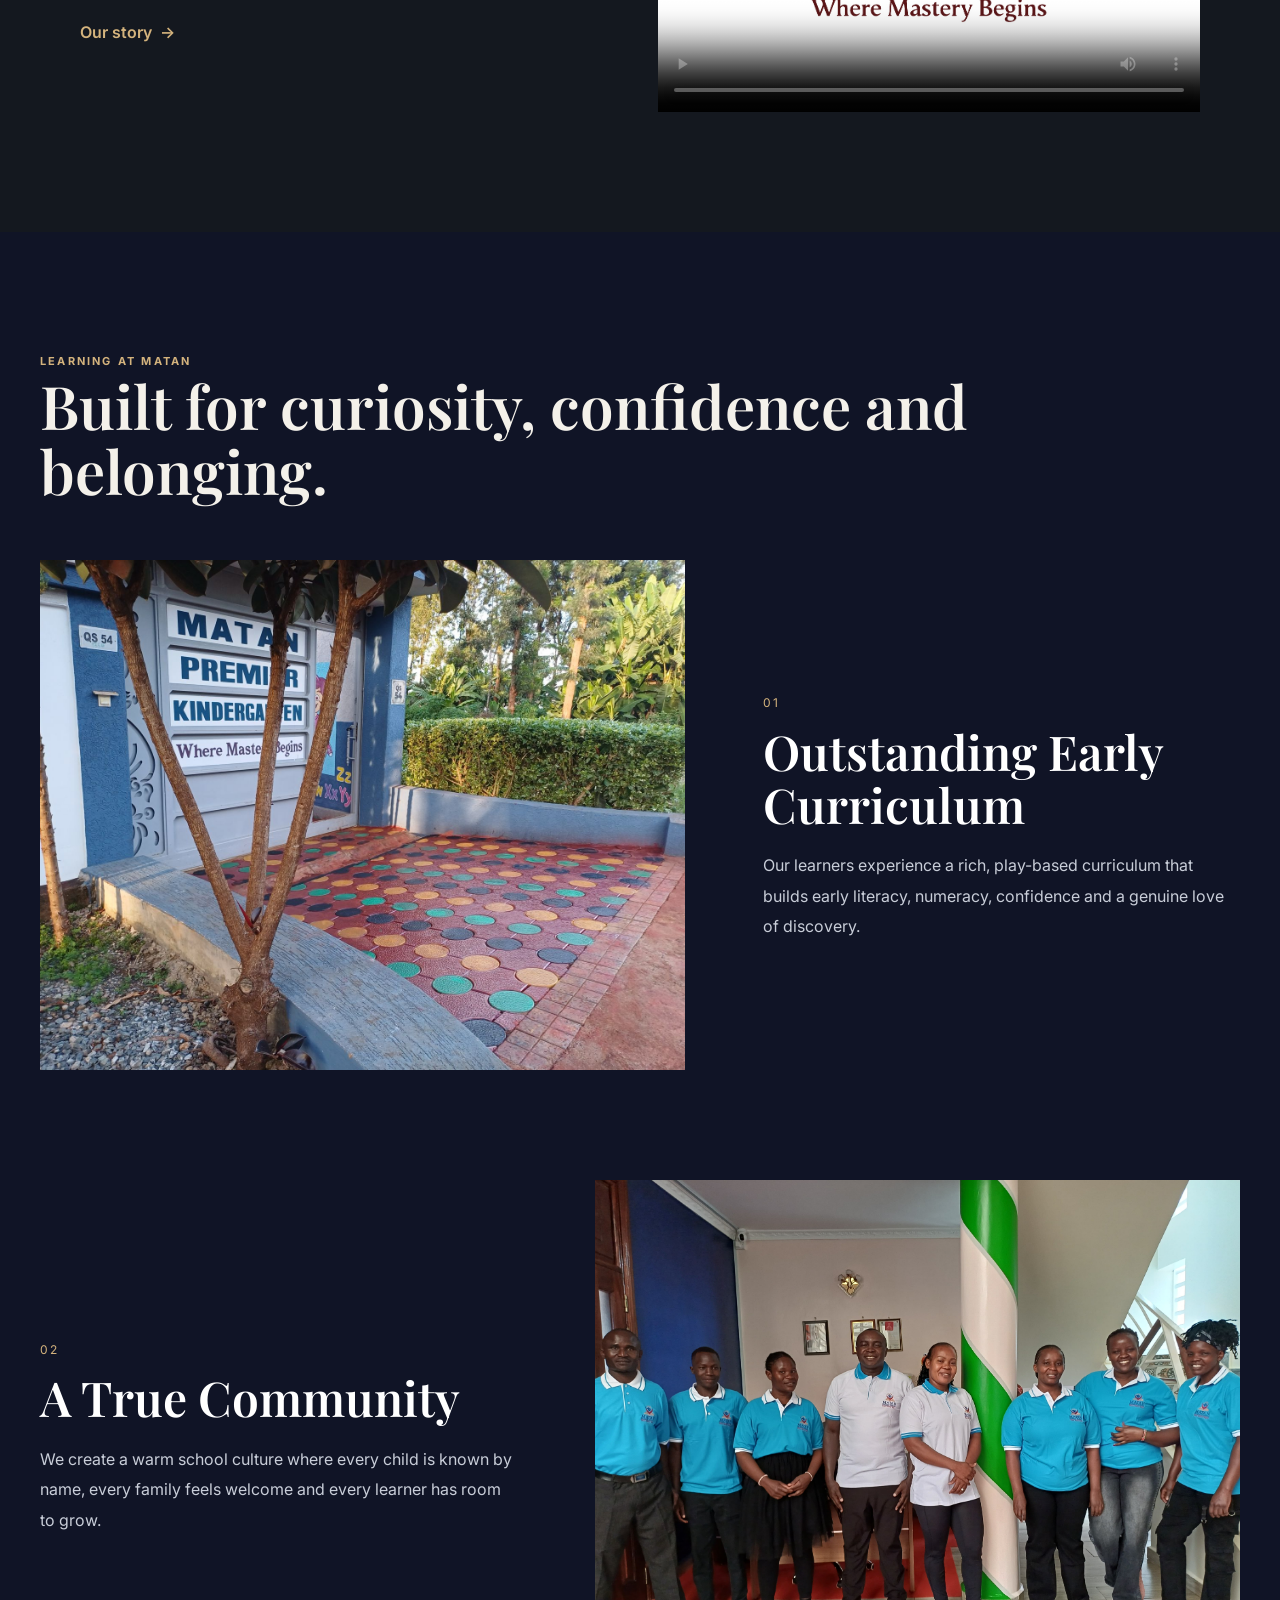
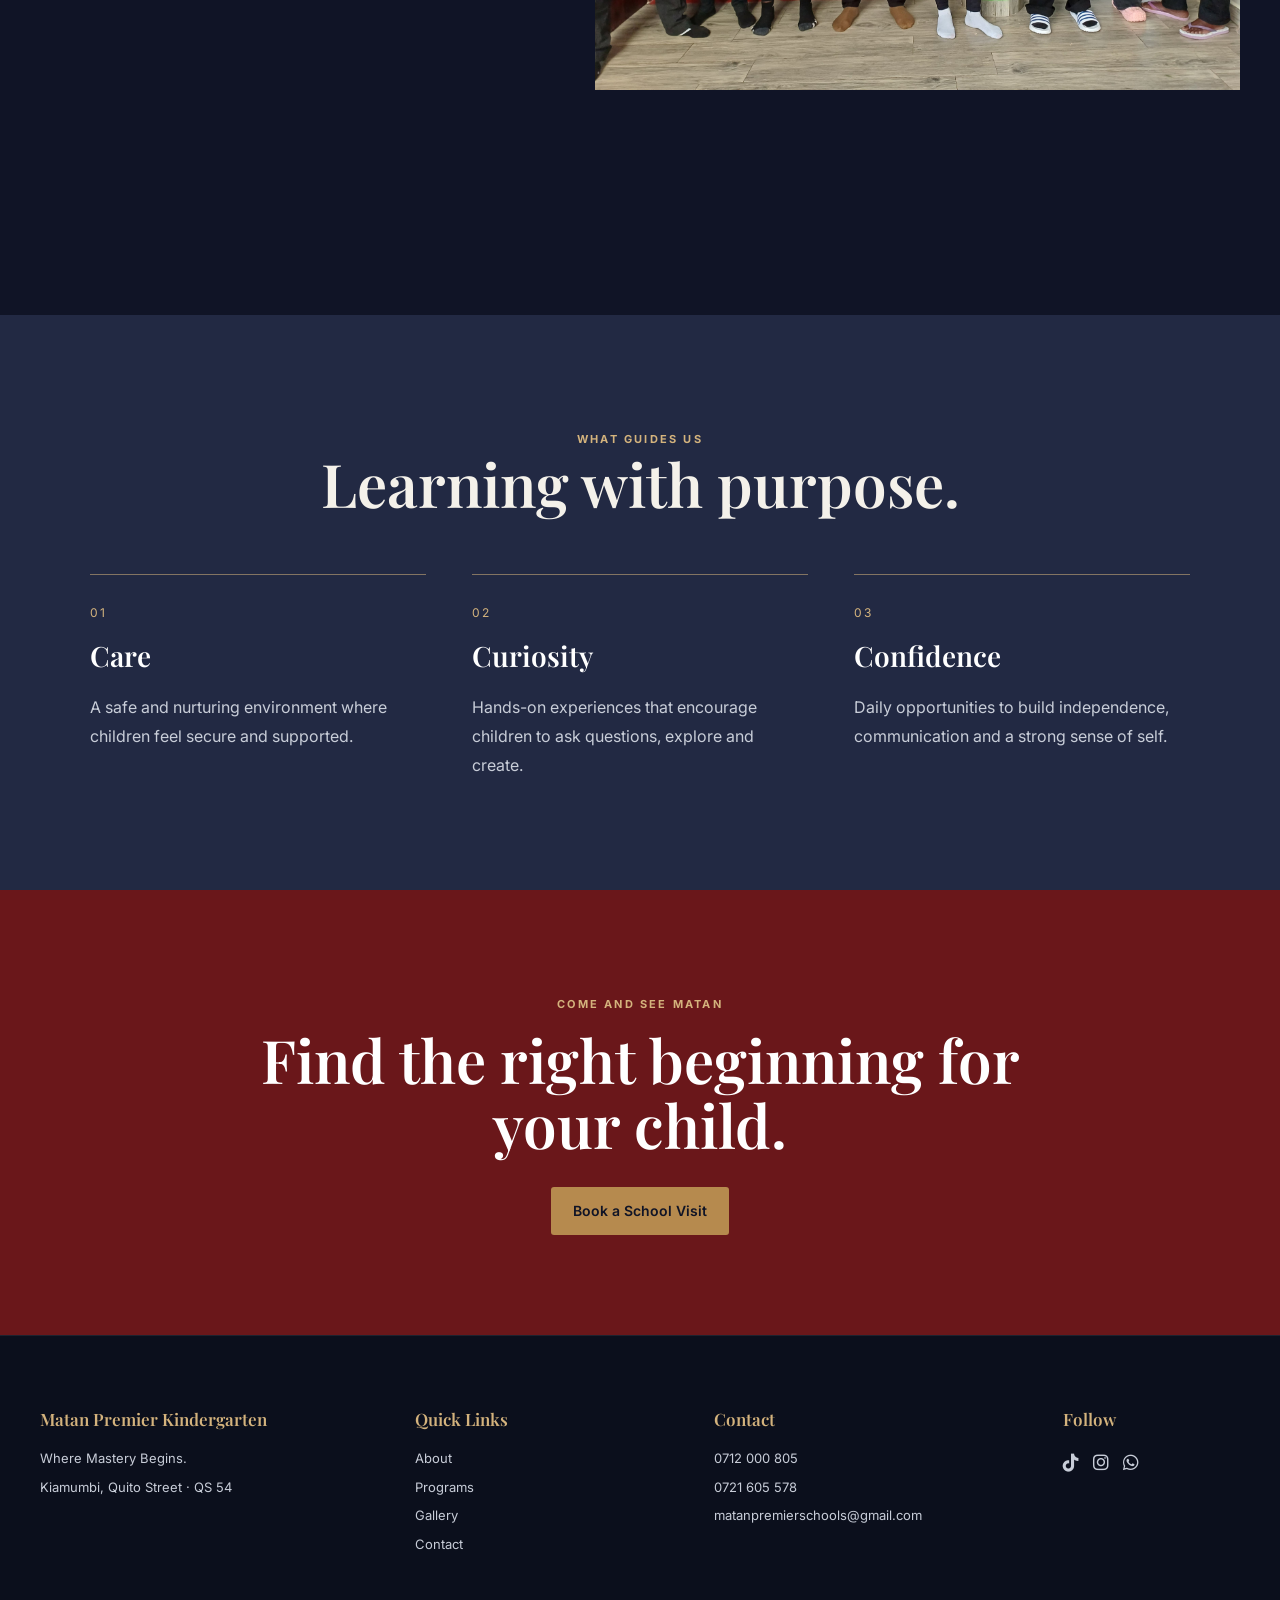
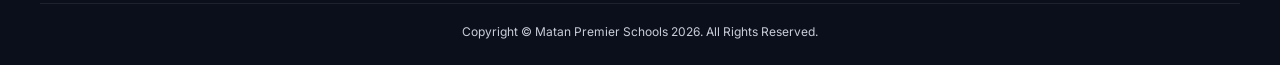
==== commit ce69d9cd: "Backend: Supabase" ====
--- a/index.html
+++ b/index.html
@@ -134,7 +134,7 @@
     </div>
 
     <article class="feature-row">
-      <img src="image/class.1.jpeg" alt="Matan classroom">
+      <img src="image/outside.2.jpeg" alt="Matan classroom">
       <div>
         <span class="feature-number">01</span>
         <h3>Outstanding Early Curriculum</h3>
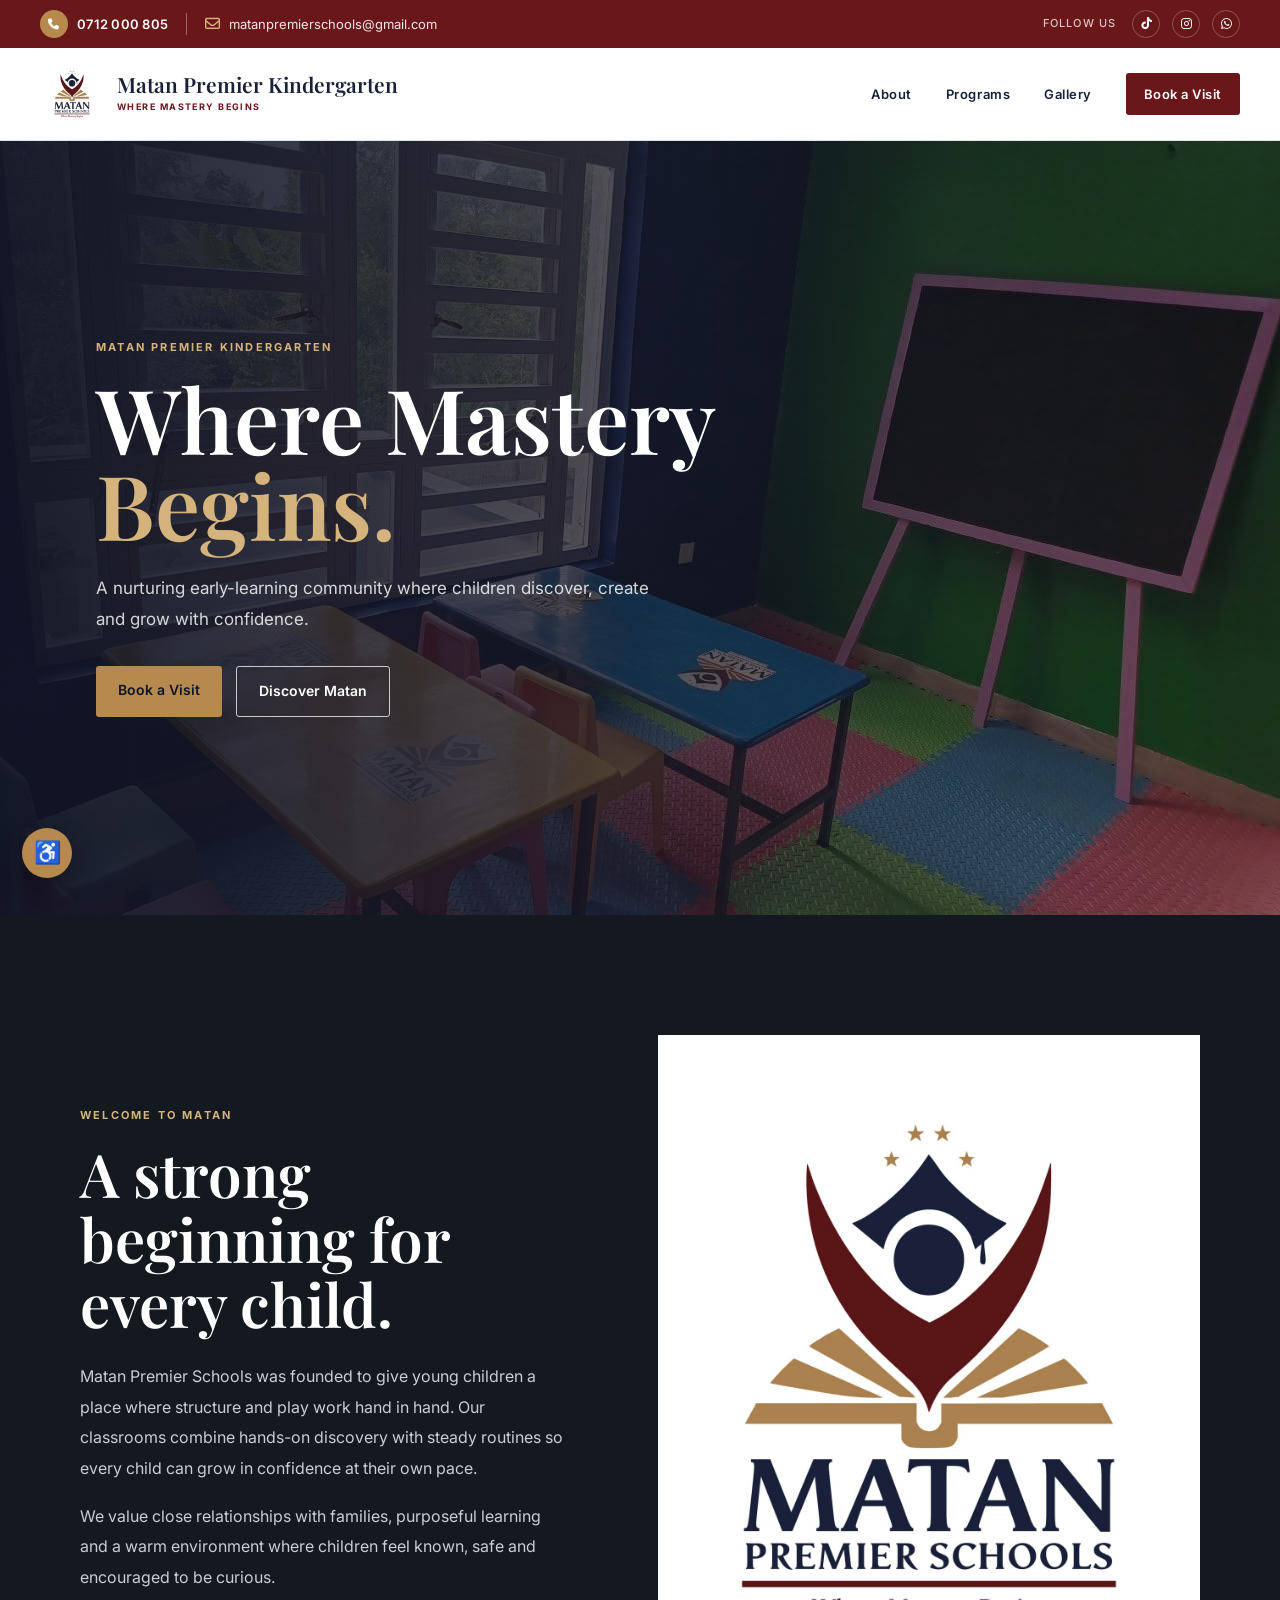
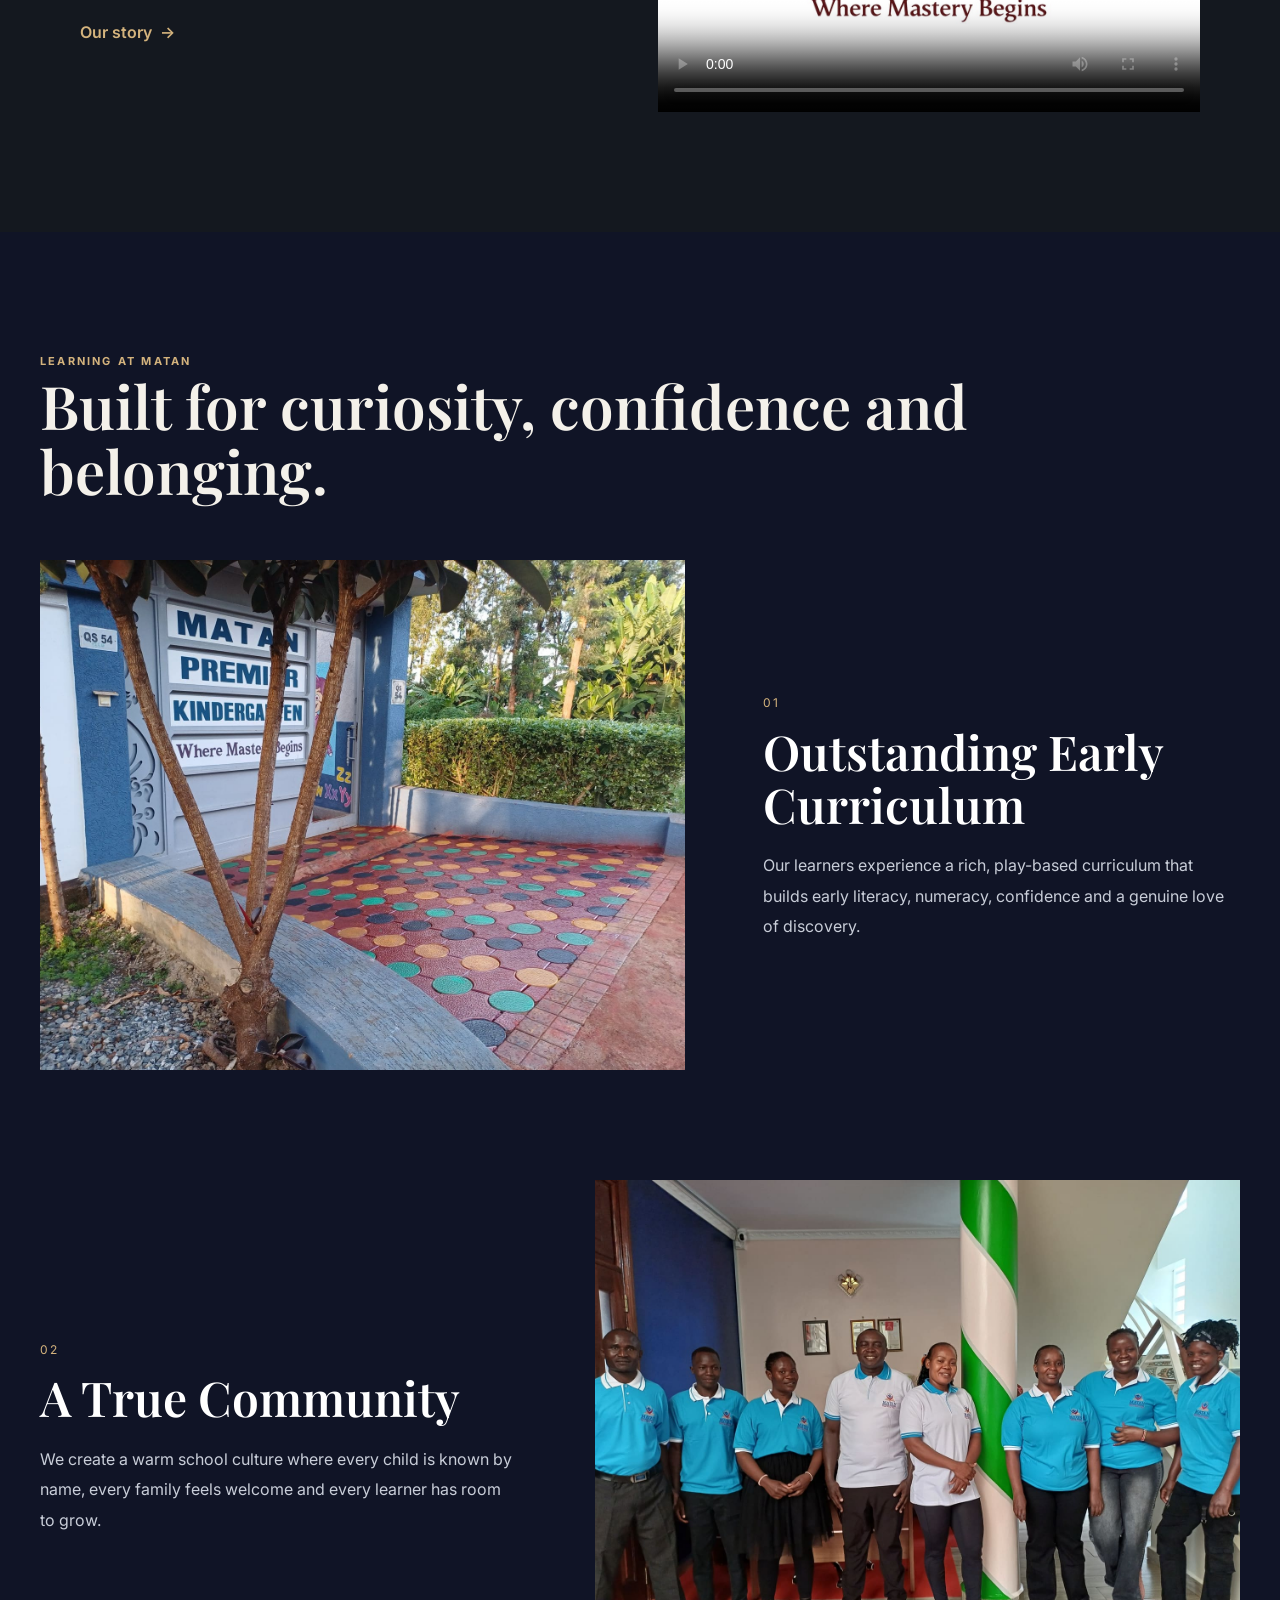
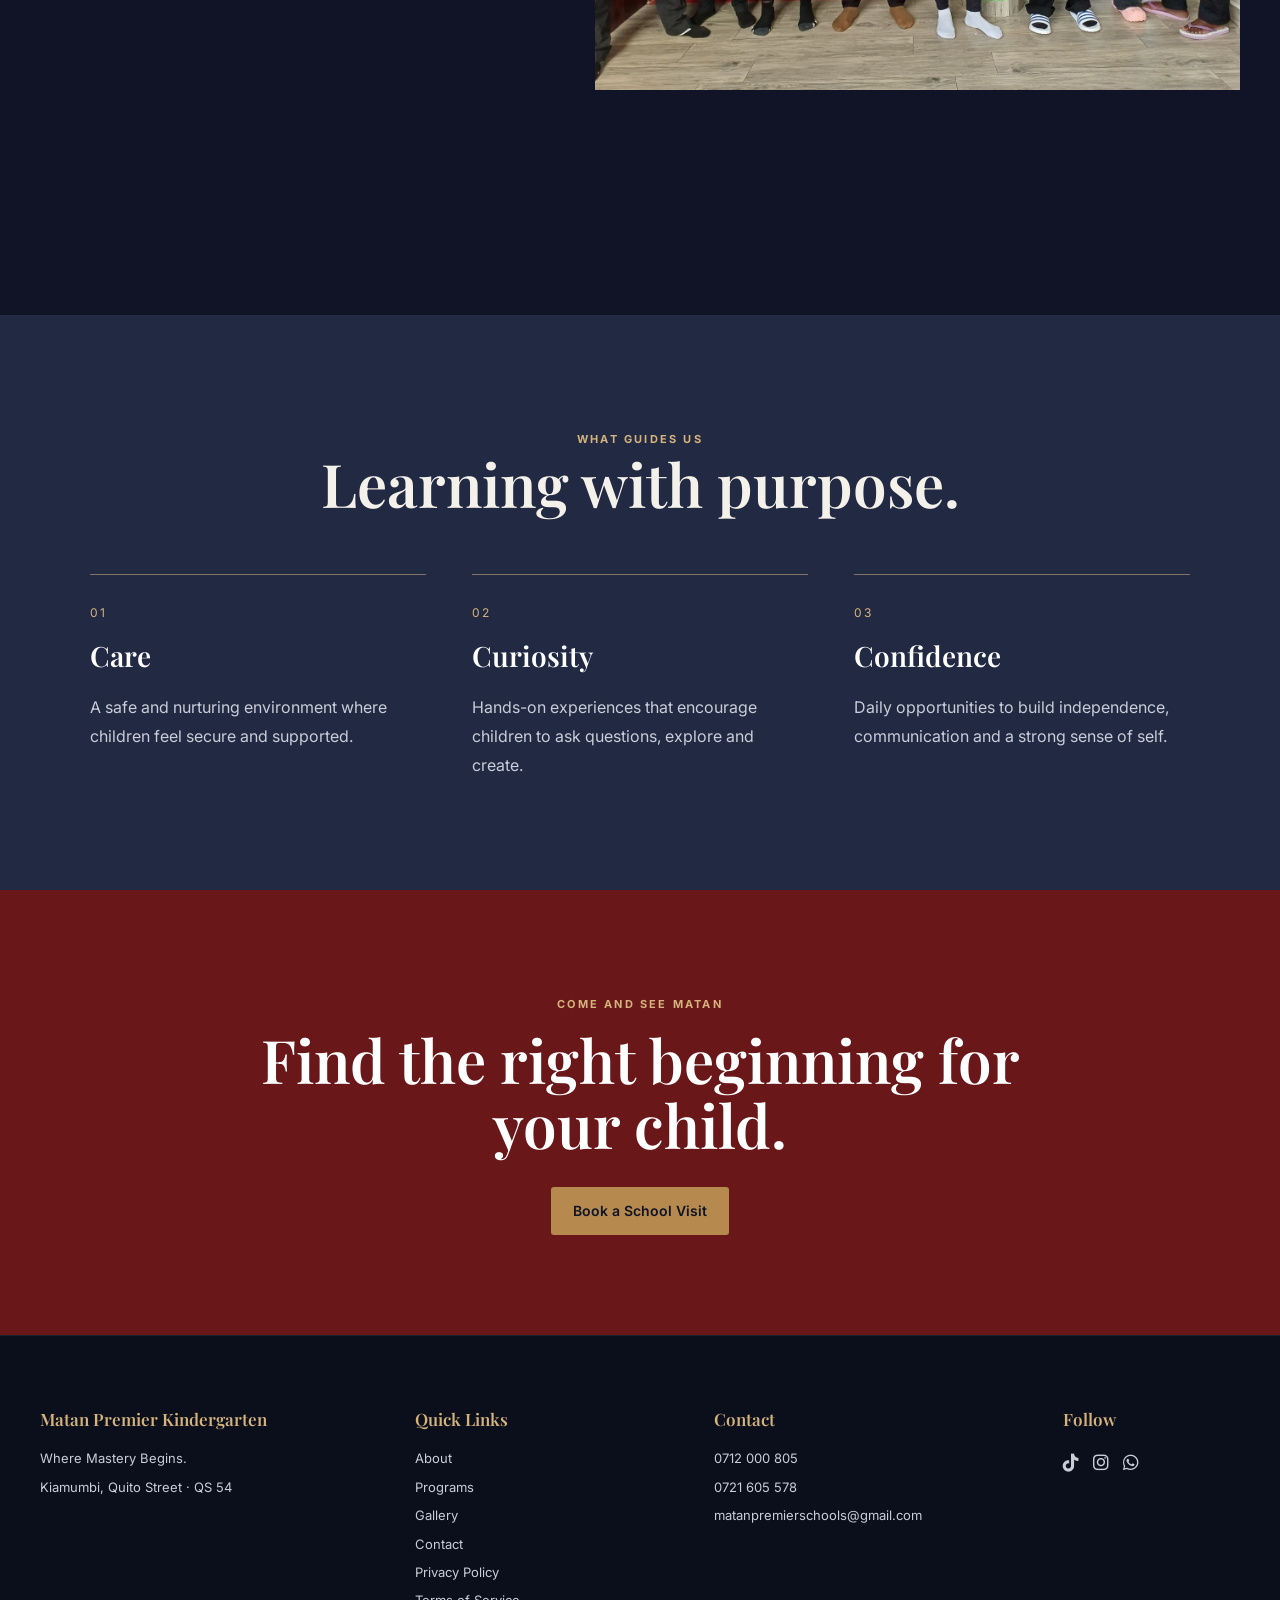
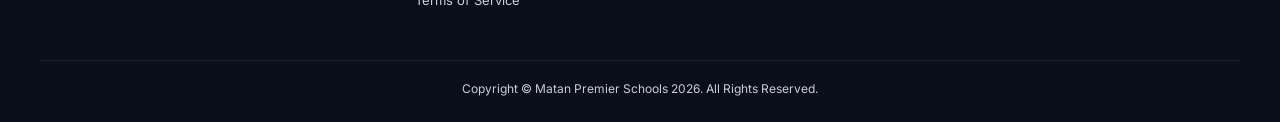
==== commit ea7e84e7: "One last test" ====
--- a/index.html
+++ b/index.html
@@ -4,6 +4,9 @@
 <meta charset="UTF-8">
 <meta name="viewport" content="width=device-width, initial-scale=1.0">
 <title>Matan Premier Kindergarten | Where Mastery Begins</title>
+<link rel="icon" type="image/png" sizes="32x32" href="favicon-32.png">
+<link rel="icon" type="image/png" sizes="16x16" href="favicon-16.png">
+<link rel="apple-touch-icon" href="apple-touch-icon.png">
 <meta name="description" content="Matan Premier Kindergarten in Kiamumbi offers a warm, nurturing early-learning environment where children learn, explore and grow with confidence.">
 <link rel="preconnect" href="https://fonts.googleapis.com">
 <link rel="preconnect" href="https://fonts.gstatic.com" crossorigin>
@@ -197,6 +200,8 @@
       <a href="index.html#programs">Programs</a>
       <a href="gallery.html">Gallery</a>
       <a href="contact.html">Contact</a>
+      <a href="privacy-policy.html">Privacy Policy</a>
+      <a href="terms-of-service.html">Terms of Service</a>
     </div>
 
     <div>
--- a/style.css
+++ b/style.css
@@ -682,6 +682,50 @@
 .founder-story-copy p {
   margin-bottom: 18px;
   line-height: 1.9;
+}
+
+/* Legal pages */
+.legal-content {
+  max-width: 760px;
+  margin: 0 auto;
+  padding: 100px 24px 60px;
+}
+
+.legal-updated {
+  color: var(--muted);
+  font-size: 14px;
+  margin-bottom: 40px;
+}
+
+.legal-content h2 {
+  font-family: 'Playfair Display', serif;
+  font-size: 28px;
+  color: #fff;
+  margin: 44px 0 16px;
+}
+
+.legal-content h2:first-of-type {
+  margin-top: 0;
+}
+
+.legal-content p {
+  line-height: 1.9;
+  margin-bottom: 16px;
+}
+
+.legal-content ul {
+  margin: 0 0 16px;
+  padding-left: 22px;
+}
+
+.legal-content li {
+  line-height: 1.9;
+  margin-bottom: 8px;
+}
+
+.legal-content a {
+  color: var(--gold-light);
+  text-decoration: underline;
 }
 
 /* Gallery */
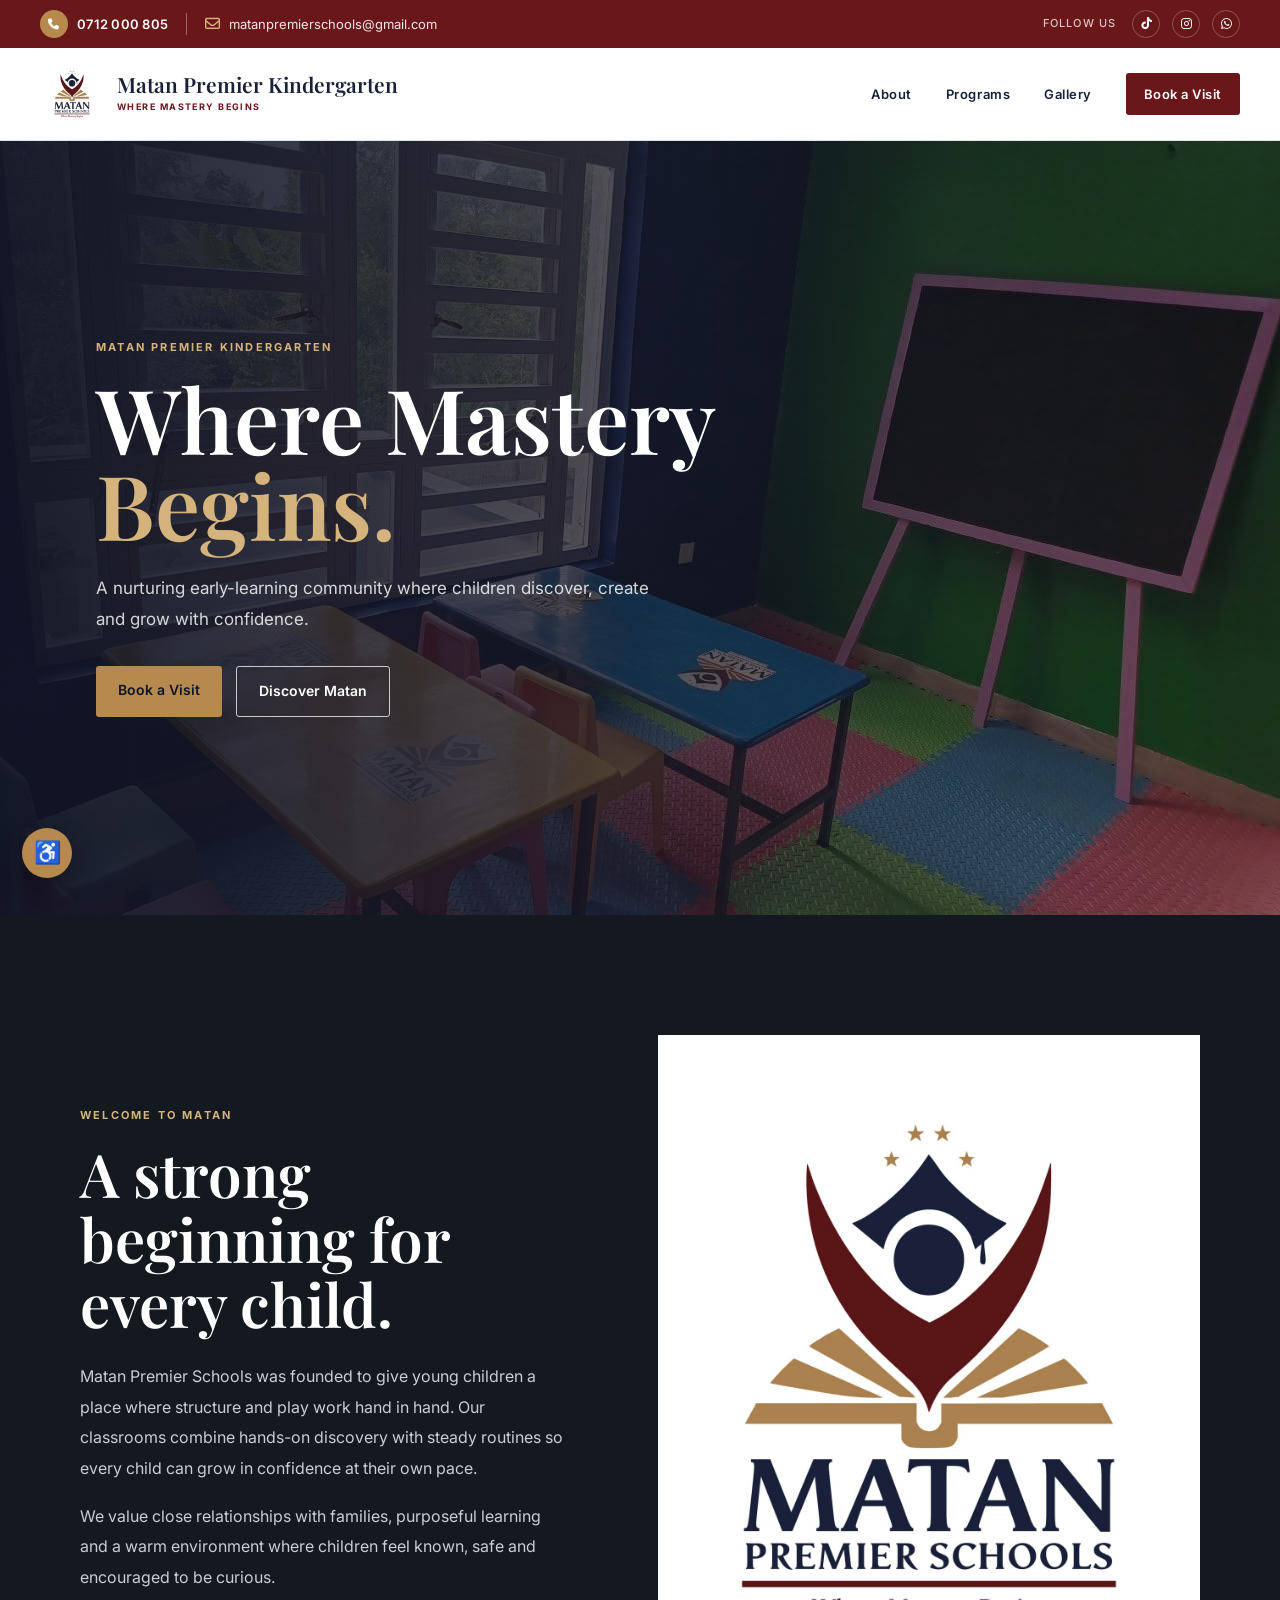
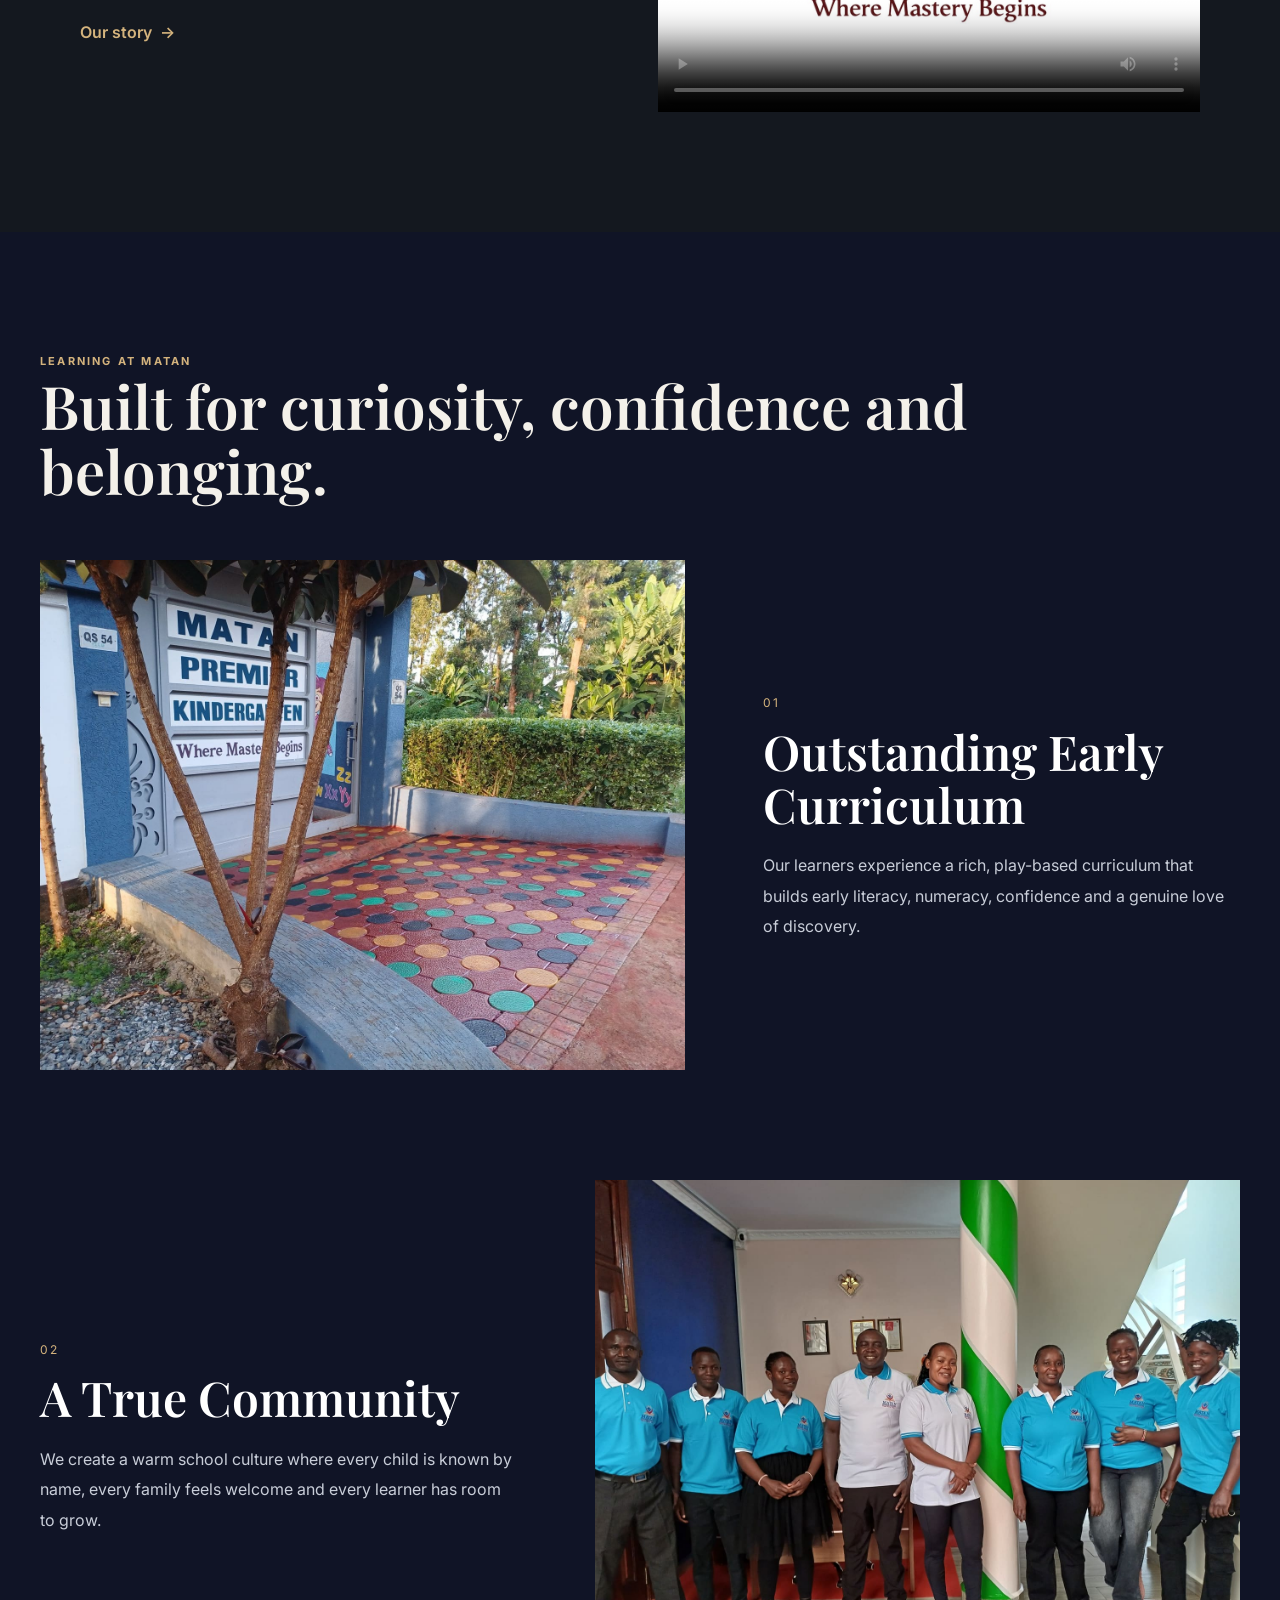
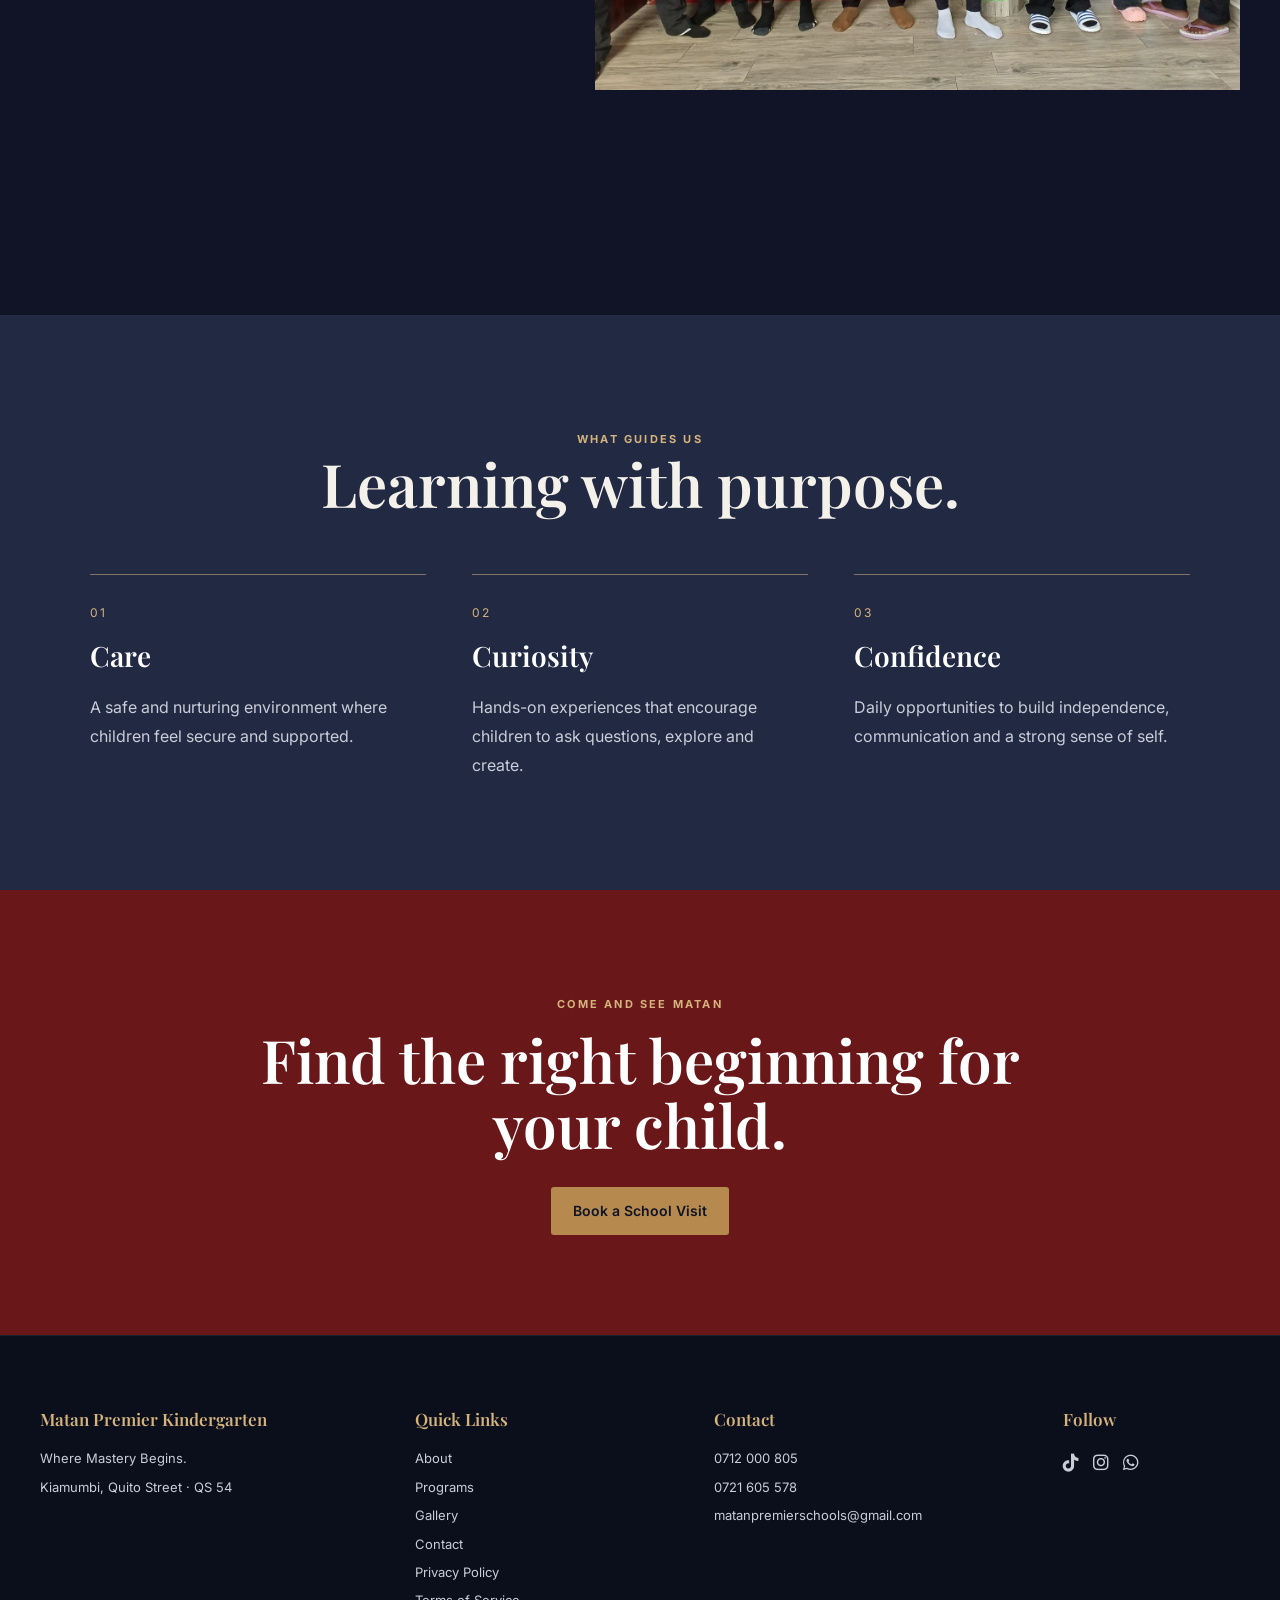
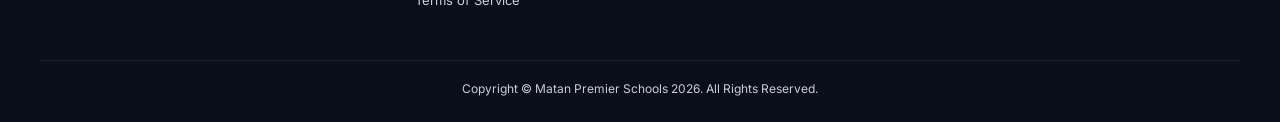
==== commit e4204c7c: "Add sitemap, robots.txt and structured data for search engines Co-Authored-By: Claude Opus 5.5 <nore" ====
--- a/index.html
+++ b/index.html
@@ -13,6 +13,26 @@
 <link href="https://fonts.googleapis.com/css2?family=Inter:wght@400;500;600;700&family=Playfair+Display:wght@500;600;700&display=swap" rel="stylesheet">
 <link rel="stylesheet" href="https://cdnjs.cloudflare.com/ajax/libs/font-awesome/6.5.2/css/all.min.css">
 <link rel="stylesheet" href="style.css">
+<link rel="canonical" href="https://matanpremierschools.co.ke/">
+<script type="application/ld+json">
+{
+  "@context": "https://schema.org",
+  "@type": "Preschool",
+  "name": "Matan Premier Kindergarten",
+  "alternateName": "Matan Premier Schools",
+  "url": "https://matanpremierschools.co.ke/",
+  "logo": "https://matanpremierschools.co.ke/Matan-Premier-Schools-Logo-FA.jpg",
+  "email": "matanpremierschools@gmail.com",
+  "telephone": ["+254712000805", "+254721605578"],
+  "address": {
+    "@type": "PostalAddress",
+    "streetAddress": "Quito Street, QS 54, off Kamiti Road",
+    "addressLocality": "Kiamumbi",
+    "addressRegion": "Nairobi",
+    "addressCountry": "KE"
+  }
+}
+</script>
 </head>
 <body>
 
--- a/style.css
+++ b/style.css
@@ -1174,11 +1174,76 @@
 }
 
 @media (max-width: 520px) {
+
+  /* =========================
+     MOBILE MAROON CONTACT BAR
+  ========================= */
+
+  .utility-bar {
+    display: flex;
+    min-height: 40px;
+    padding: 6px 12px;
+    justify-content: center;
+    gap: 10px;
+  }
+
   .utility-contact {
-    flex-direction: column;
-    gap: 4px;
-  }
-
+    display: flex;
+    flex-direction: row;
+    align-items: center;
+    justify-content: center;
+    gap: 10px;
+    min-width: 0;
+  }
+
+  /* Hide the email on very small screens */
+  .utility-email {
+    display: none;
+  }
+
+  /* Hide the divider because email is hidden */
+  .utility-divider {
+    display: none;
+  }
+
+  .utility-phone {
+    gap: 6px;
+    font-size: 11px;
+    white-space: nowrap;
+  }
+
+  .utility-icon {
+    width: 23px;
+    height: 23px;
+    font-size: 9px;
+  }
+
+  /* Follow us + social icons */
+
+  .utility-right {
+    display: flex;
+    align-items: center;
+    gap: 7px;
+  }
+
+  .follow-label {
+    display: none;
+  }
+
+  .utility-social {
+    display: flex;
+    align-items: center;
+    gap: 6px;
+  }
+
+  .utility-social a {
+    width: 23px;
+    height: 23px;
+    font-size: 10px;
+  }
+
+  /* Keep the rest of your existing mobile styles */
+  
   .logo-name {
     font-size: 15px;
   }
@@ -1195,3 +1260,5 @@
     font-size: 52px;
   }
 }
+
+
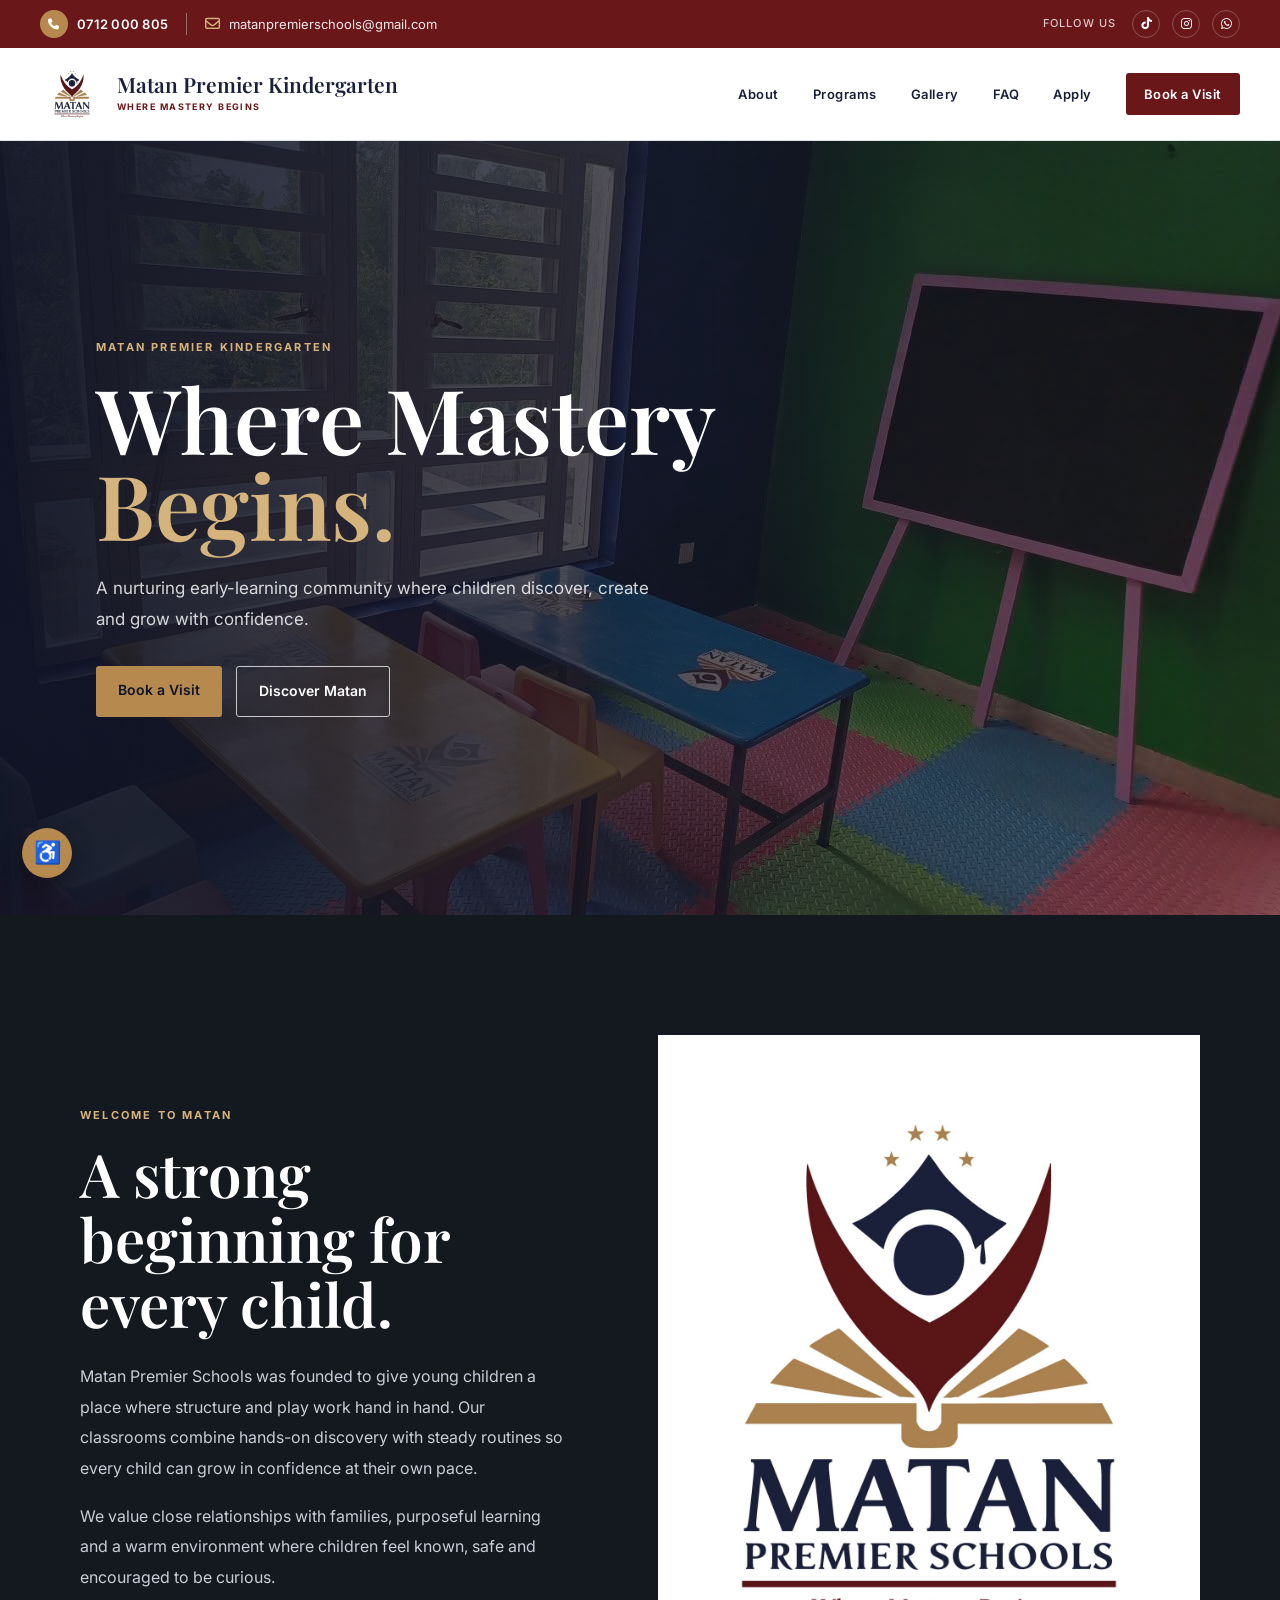
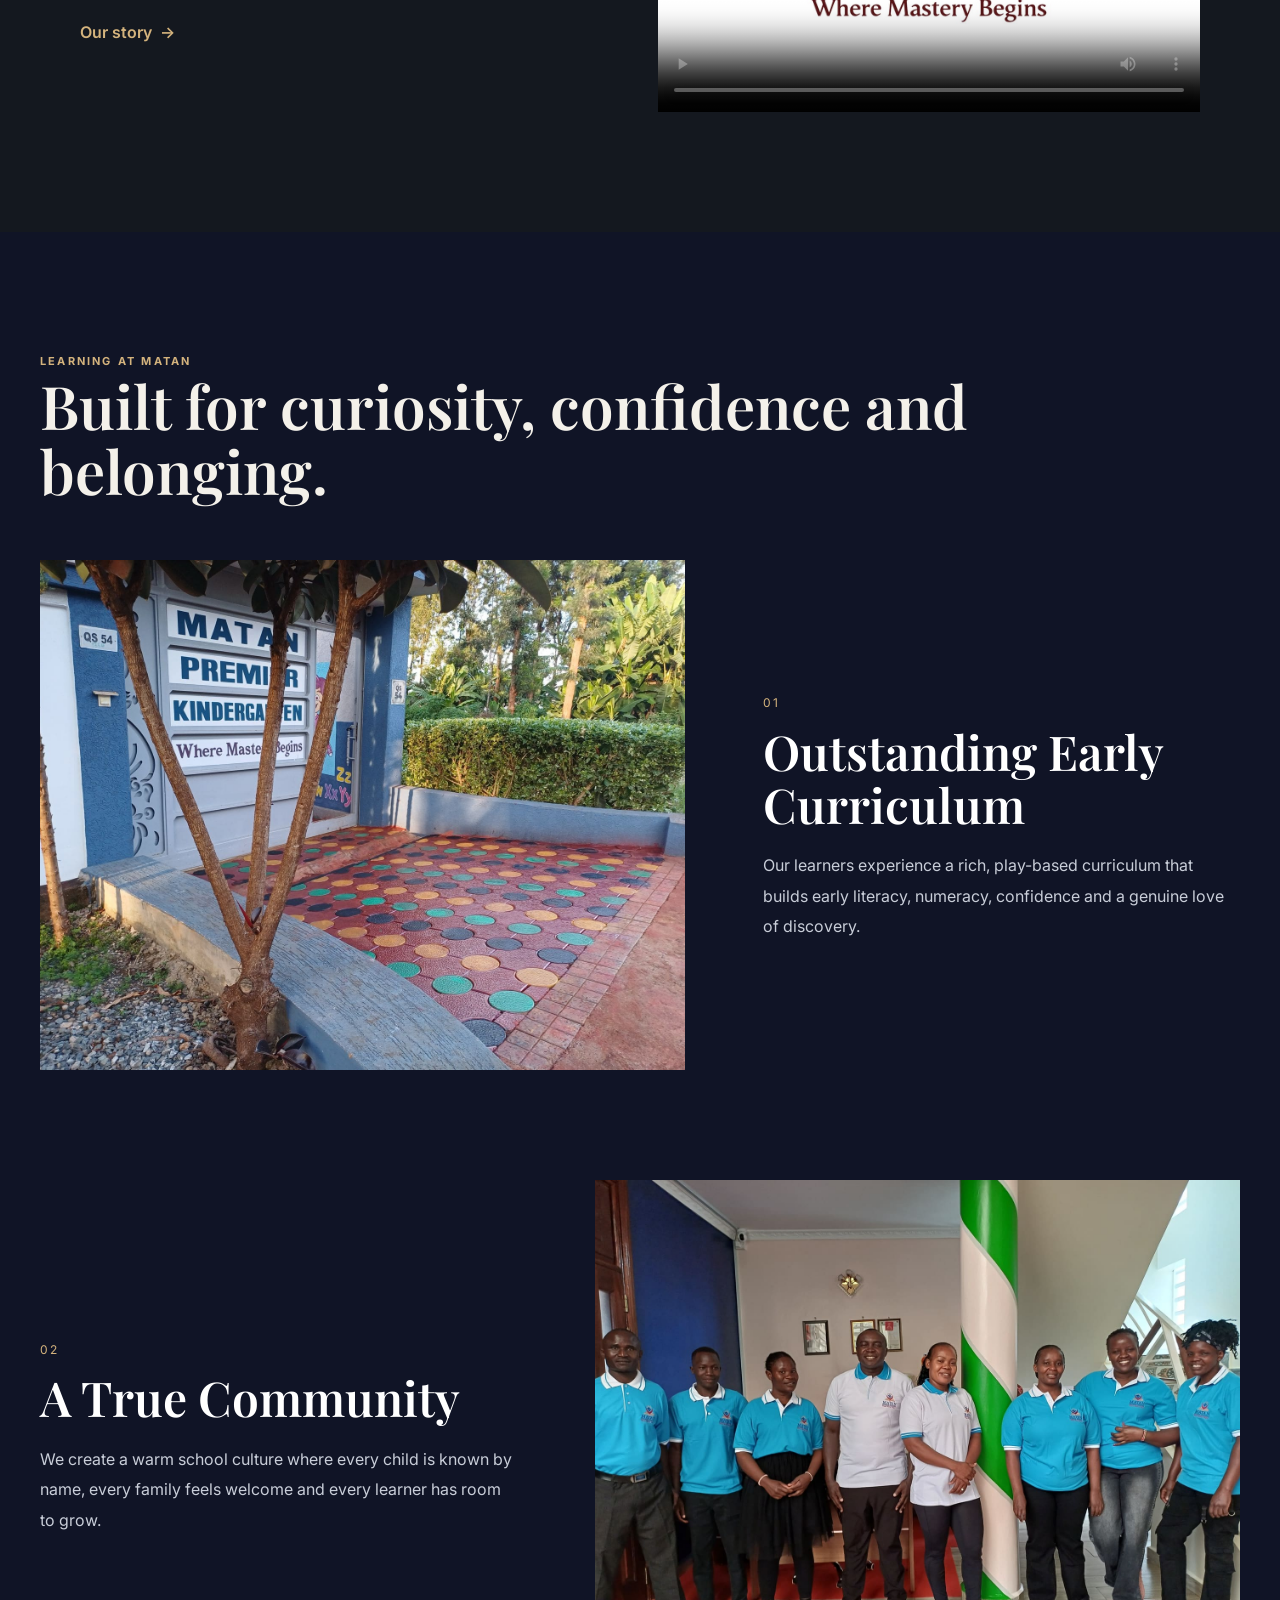
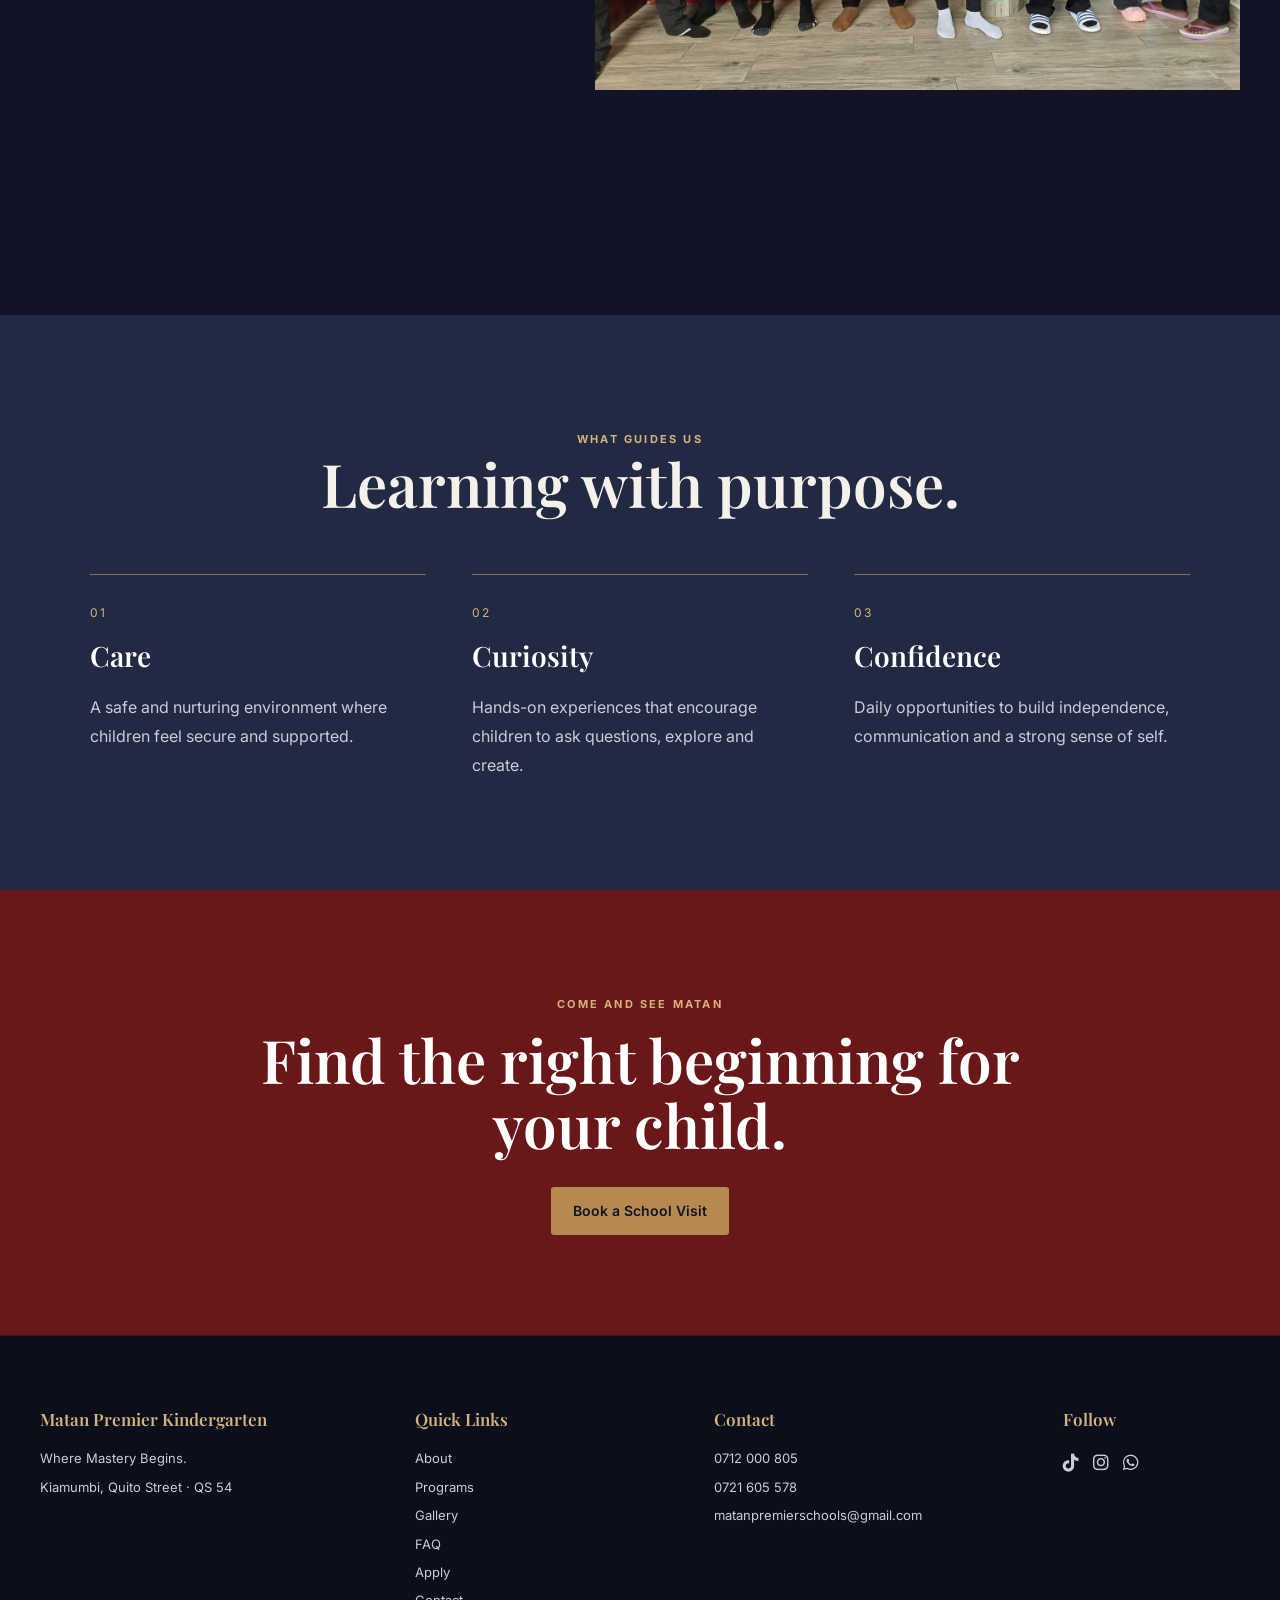
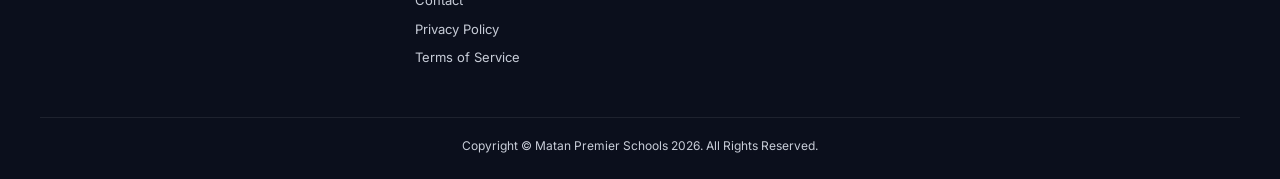
==== commit 40099590: "Add FAQ page, online admission form and topic-specific auto-replies - faq.html: parent Q&A (ages, ho" ====
--- a/index.html
+++ b/index.html
@@ -108,6 +108,8 @@
       <a href="about.html">About</a>
       <a href="index.html#programs">Programs</a>
       <a href="gallery.html">Gallery</a>
+      <a href="faq.html">FAQ</a>
+      <a href="apply.html">Apply</a>
       <a href="contact.html" class="visit-btn">Book a Visit</a>
     </div>
   </nav>
@@ -219,6 +221,8 @@
       <a href="about.html">About</a>
       <a href="index.html#programs">Programs</a>
       <a href="gallery.html">Gallery</a>
+      <a href="faq.html">FAQ</a>
+      <a href="apply.html">Apply</a>
       <a href="contact.html">Contact</a>
       <a href="privacy-policy.html">Privacy Policy</a>
       <a href="terms-of-service.html">Terms of Service</a>
--- a/style.css
+++ b/style.css
@@ -928,6 +928,151 @@
 
 .form-status {
   color: var(--gold-light);
+}
+
+.contact-form select {
+  width: 100%;
+  border: 1px solid #303750;
+  background: #0D1120;
+  color: #fff;
+  padding: 13px 14px;
+  outline: none;
+  font: inherit;
+}
+
+.contact-form select:focus {
+  border-color: var(--gold);
+}
+
+.contact-form input[type="date"] {
+  color-scheme: dark;
+  font: inherit;
+}
+
+/* Application form */
+.apply-form {
+  max-width: 820px;
+  margin: 0 auto;
+}
+
+.form-grid {
+  display: grid;
+  grid-template-columns: 1fr 1fr;
+  gap: 0 22px;
+}
+
+.form-section-title {
+  margin-top: 44px !important;
+  padding-top: 32px;
+  border-top: 1px solid rgba(255,255,255,.08);
+}
+
+.contact-form textarea.short-textarea {
+  min-height: 90px;
+}
+
+.contact-form .checkbox-label {
+  display: flex;
+  gap: 12px;
+  align-items: flex-start;
+  margin-top: 26px;
+  font-weight: 400;
+  line-height: 1.6;
+  color: var(--muted);
+}
+
+.contact-form .checkbox-label input {
+  width: 18px;
+  height: 18px;
+  margin-top: 3px;
+  flex-shrink: 0;
+  accent-color: var(--gold);
+}
+
+.contact-form .checkbox-label a {
+  color: var(--gold-light);
+}
+
+/* FAQ */
+.faq-section {
+  max-width: 820px;
+  margin: 0 auto;
+  padding: 95px 40px 120px;
+}
+
+.faq-group {
+  margin-bottom: 56px;
+}
+
+.faq-group h2 {
+  margin-bottom: 18px;
+  font-family: 'Playfair Display', serif;
+  font-size: 32px;
+  color: #fff;
+}
+
+.faq-item {
+  border-bottom: 1px solid rgba(255,255,255,.1);
+}
+
+.faq-item summary {
+  display: flex;
+  justify-content: space-between;
+  align-items: center;
+  gap: 18px;
+  padding: 20px 0;
+  font-weight: 600;
+  color: #fff;
+  cursor: pointer;
+  list-style: none;
+}
+
+.faq-item summary::-webkit-details-marker {
+  display: none;
+}
+
+.faq-item summary::after {
+  content: '+';
+  flex-shrink: 0;
+  font-size: 22px;
+  font-weight: 400;
+  color: var(--gold-light);
+}
+
+.faq-item[open] summary::after {
+  content: '–';
+}
+
+.faq-item p {
+  padding: 0 0 22px;
+  line-height: 1.85;
+  color: var(--muted);
+}
+
+.faq-item a,
+.faq-more a:not(.btn-primary):not(.btn-secondary) {
+  color: var(--gold-light);
+}
+
+.faq-more {
+  padding: 42px;
+  background: var(--navy-light);
+  text-align: center;
+}
+
+.faq-more h2 {
+  margin-bottom: 8px;
+  font-family: 'Playfair Display', serif;
+  font-size: 32px;
+  color: #fff;
+}
+
+.faq-more p {
+  margin-bottom: 24px;
+}
+
+.faq-more .cta-row {
+  justify-content: center;
 }
 
 /* CTA */
@@ -1171,6 +1316,18 @@
   .contact-form {
     padding: 28px;
   }
+
+  .form-grid {
+    grid-template-columns: 1fr;
+  }
+
+  .faq-section {
+    padding: 70px 24px 90px;
+  }
+
+  .faq-more {
+    padding: 30px 22px;
+  }
 }
 
 @media (max-width: 520px) {
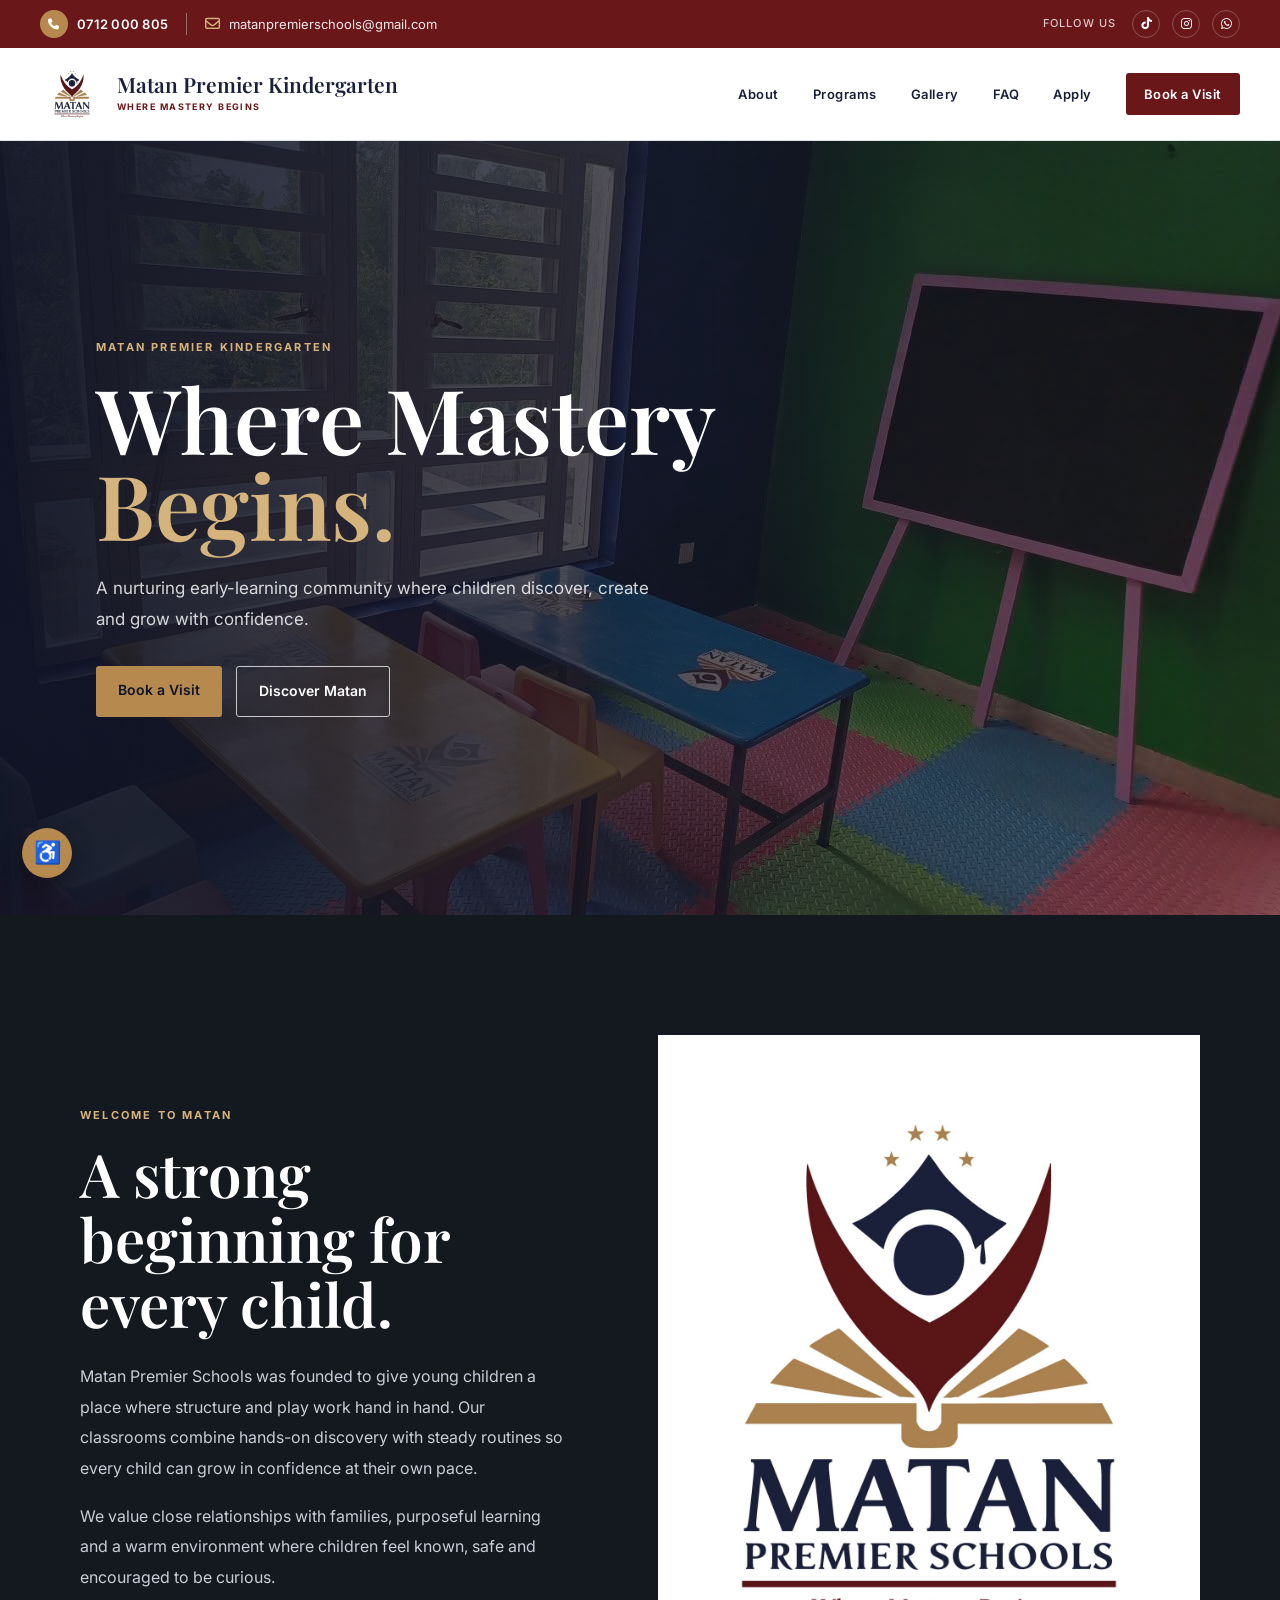
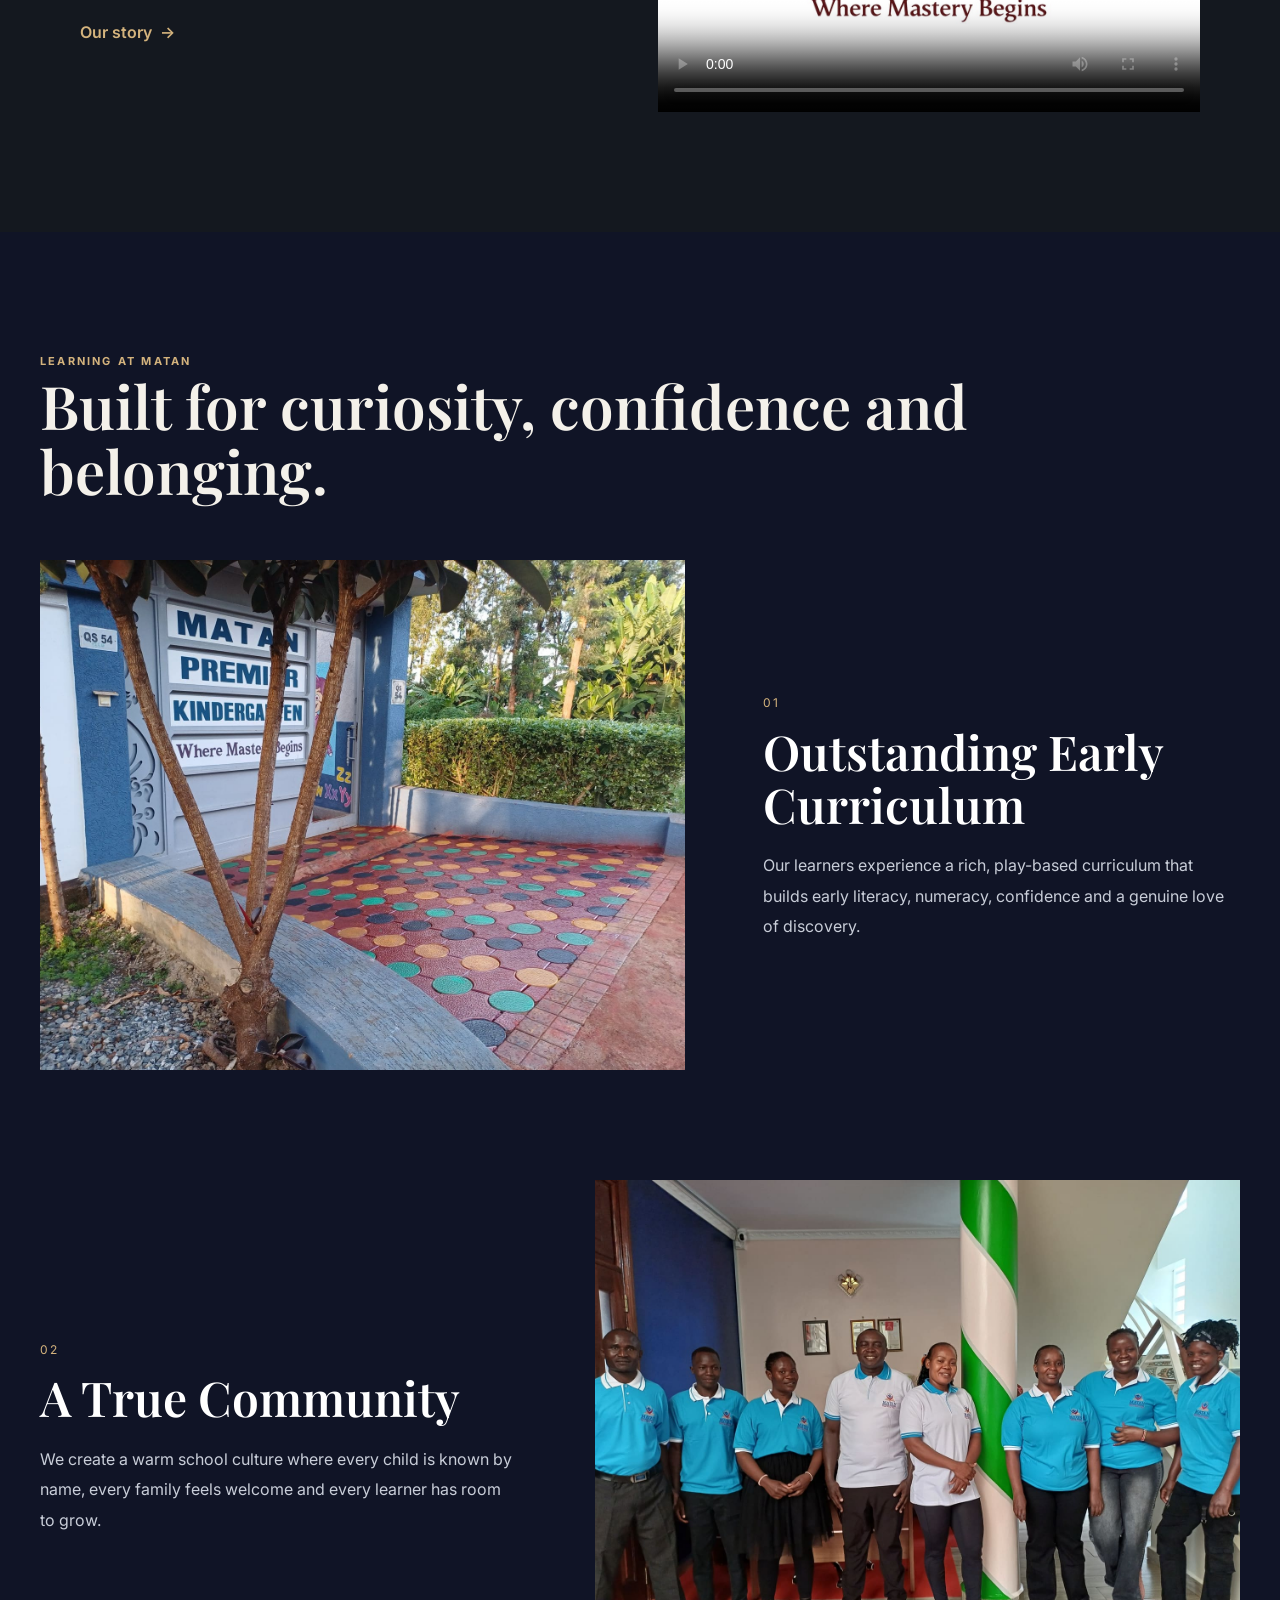
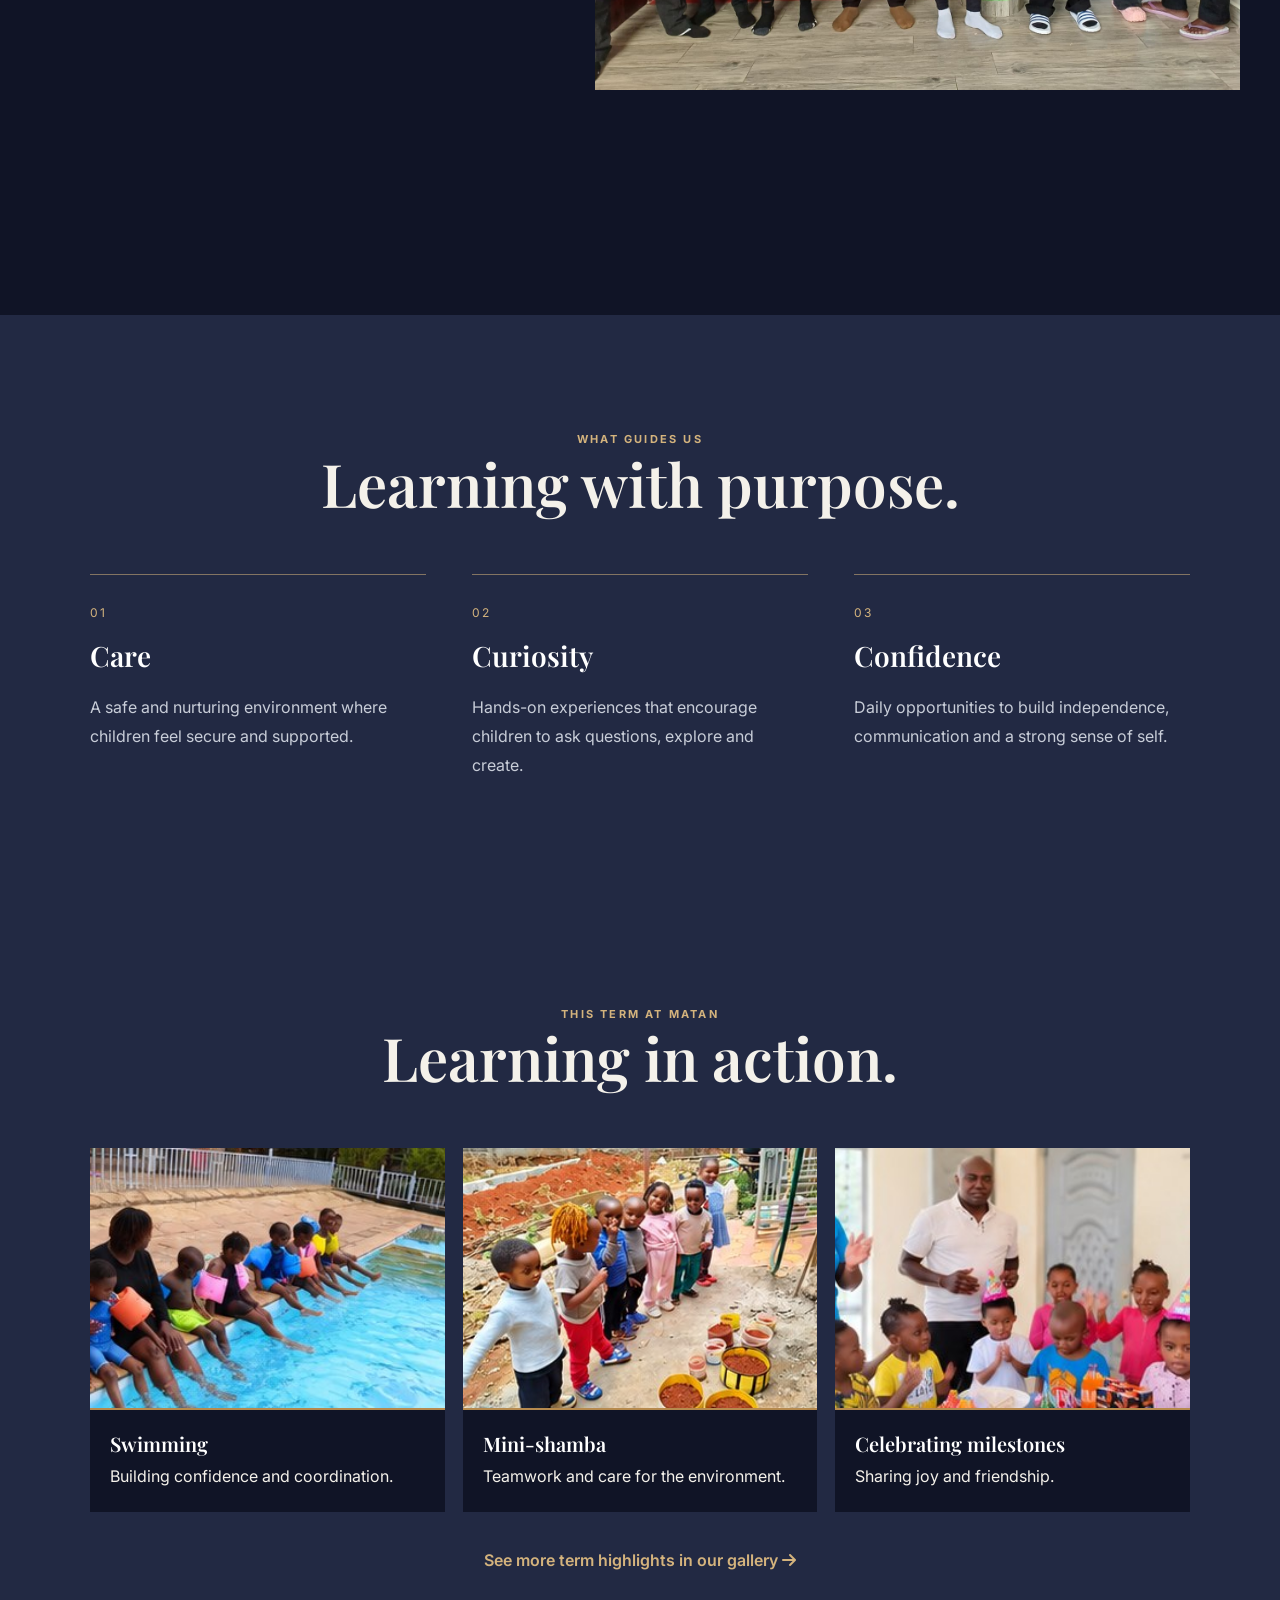
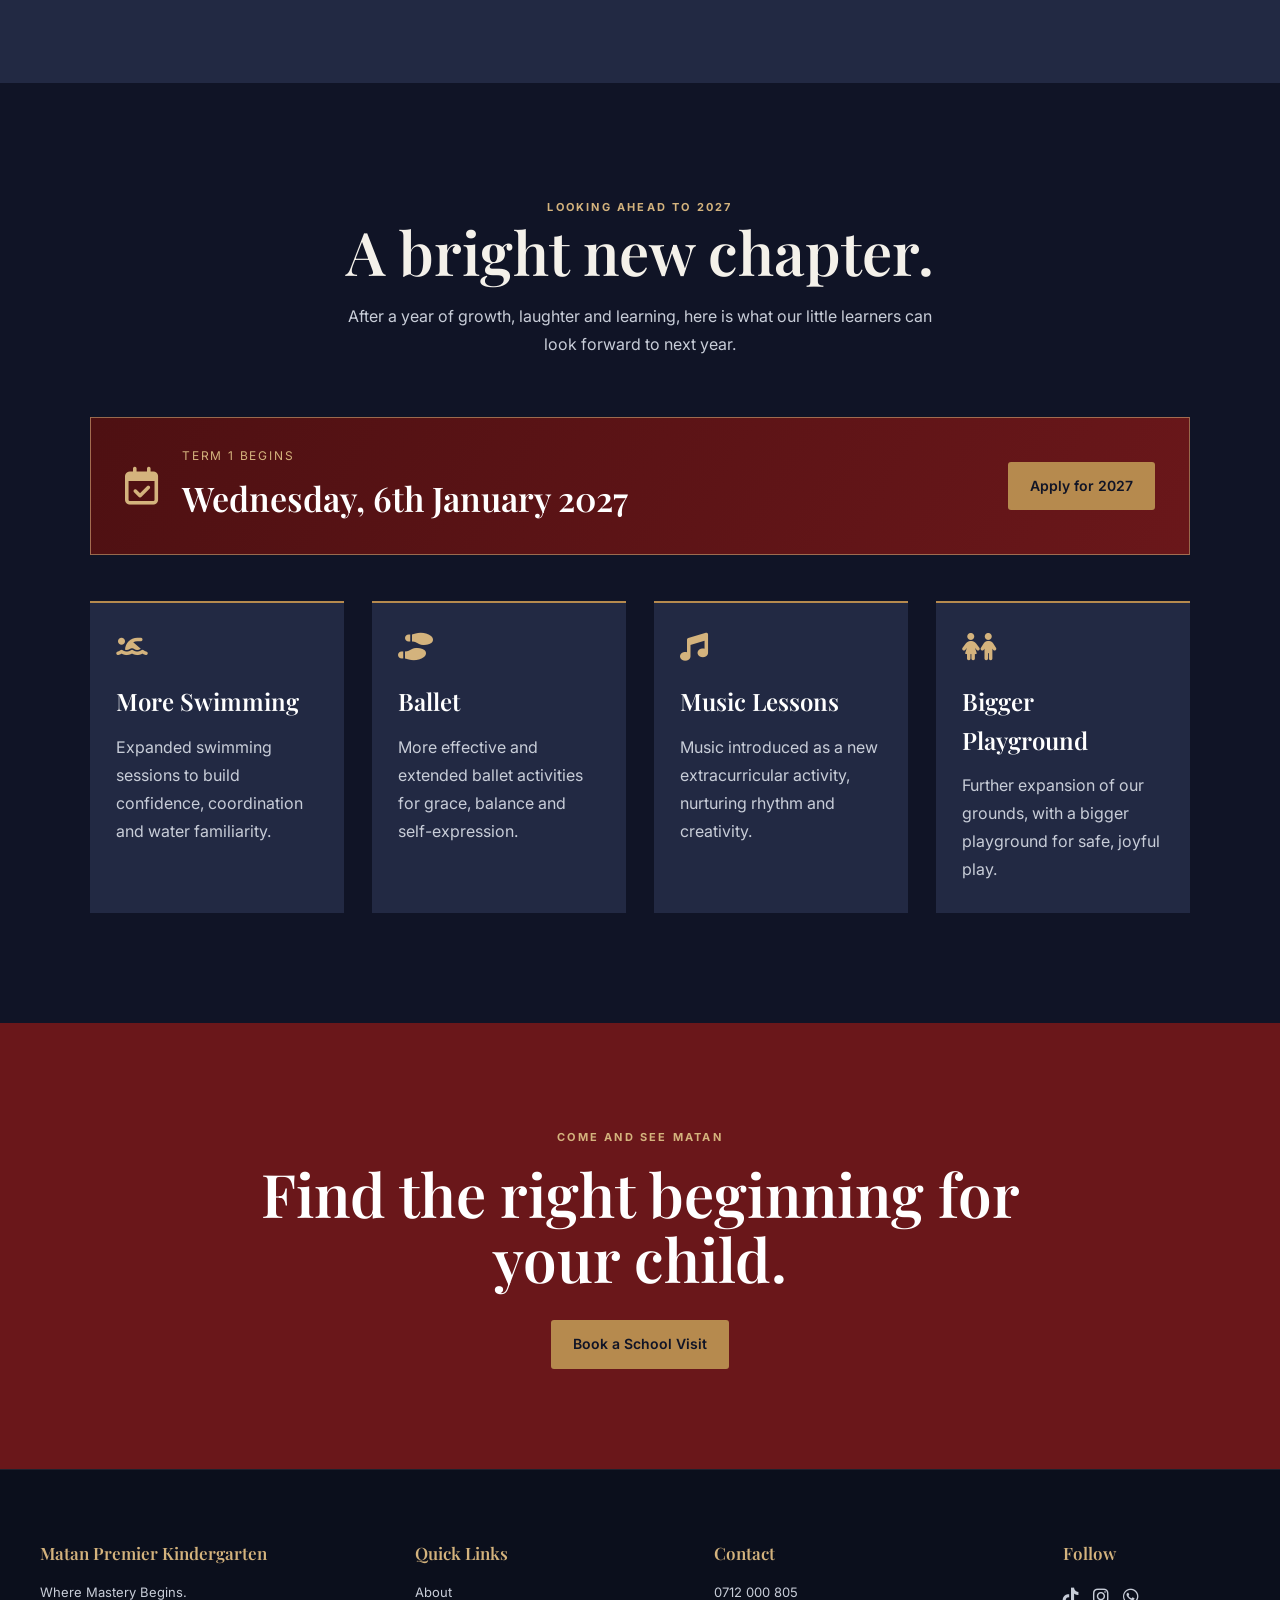
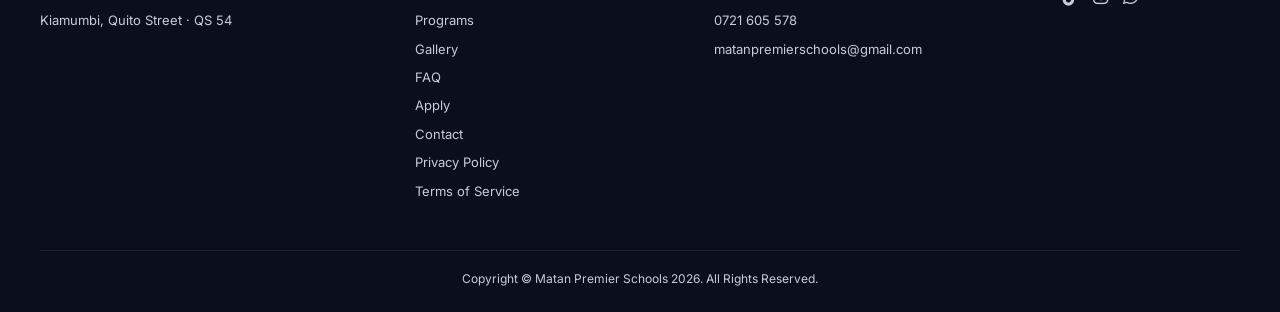
==== commit 290d8b21: "Add Term 3 highlights photos, 2027 plans and new FAQs; remove fee prices Prices for fees, meals and " ====
--- a/index.html
+++ b/index.html
@@ -201,6 +201,70 @@
     </div>
   </section>
 
+  <section class="term-section">
+    <div class="section-heading centered">
+      <span class="section-kicker">This Term at Matan</span>
+      <h2>Learning in action.</h2>
+    </div>
+
+    <div class="moments-grid moments-three">
+      <figure>
+        <img src="image/term3-2026/swimming.jpg" alt="Matan learners sitting by the swimming pool with their teacher">
+        <figcaption><strong>Swimming</strong>Building confidence and coordination.</figcaption>
+      </figure>
+      <figure>
+        <img src="image/term3-2026/mini-shamba.jpg" alt="Learners at the Matan mini-shamba garden">
+        <figcaption><strong>Mini-shamba</strong>Teamwork and care for the environment.</figcaption>
+      </figure>
+      <figure>
+        <img src="image/term3-2026/celebration.jpg" alt="Learners and teachers celebrating a birthday at Matan">
+        <figcaption><strong>Celebrating milestones</strong>Sharing joy and friendship.</figcaption>
+      </figure>
+    </div>
+
+    <p class="term-more"><a href="gallery.html#term-3-2026">See more term highlights in our gallery <i class="fa-solid fa-arrow-right" aria-hidden="true"></i></a></p>
+  </section>
+
+  <section class="ahead-section" id="2027">
+    <div class="section-heading centered">
+      <span class="section-kicker">Looking Ahead to 2027</span>
+      <h2>A bright new chapter.</h2>
+      <p class="ahead-lead">After a year of growth, laughter and learning, here is what our little learners can look forward to next year.</p>
+    </div>
+
+    <div class="opening-banner">
+      <i class="fa-regular fa-calendar-check" aria-hidden="true"></i>
+      <div>
+        <span>Term 1 begins</span>
+        <strong>Wednesday, 6th January 2027</strong>
+      </div>
+      <a href="apply.html" class="btn-primary">Apply for 2027</a>
+    </div>
+
+    <div class="ahead-grid">
+      <article>
+        <i class="fa-solid fa-person-swimming" aria-hidden="true"></i>
+        <h3>More Swimming</h3>
+        <p>Expanded swimming sessions to build confidence, coordination and water familiarity.</p>
+      </article>
+      <article>
+        <i class="fa-solid fa-shoe-prints" aria-hidden="true"></i>
+        <h3>Ballet</h3>
+        <p>More effective and extended ballet activities for grace, balance and self-expression.</p>
+      </article>
+      <article>
+        <i class="fa-solid fa-music" aria-hidden="true"></i>
+        <h3>Music Lessons</h3>
+        <p>Music introduced as a new extracurricular activity, nurturing rhythm and creativity.</p>
+      </article>
+      <article>
+        <i class="fa-solid fa-children" aria-hidden="true"></i>
+        <h3>Bigger Playground</h3>
+        <p>Further expansion of our grounds, with a bigger playground for safe, joyful play.</p>
+      </article>
+    </div>
+  </section>
+
   <section class="cta-band">
     <span class="section-kicker">Come and see Matan</span>
     <h2>Find the right beginning for your child.</h2>
--- a/style.css
+++ b/style.css
@@ -955,6 +955,45 @@
   margin: 0 auto;
 }
 
+.glance-box {
+  max-width: 820px;
+  margin: 0 auto 40px;
+  padding: 42px;
+  background: var(--navy-light);
+}
+
+.glance-box h2 {
+  margin: 12px 0 16px;
+  font-family: 'Playfair Display', serif;
+  font-size: 40px;
+  color: #fff;
+}
+
+.glance-box > p {
+  line-height: 1.85;
+}
+
+.glance-list {
+  display: grid;
+  grid-template-columns: 1fr 1fr;
+  gap: 18px 28px;
+  margin: 28px 0;
+  list-style: none;
+}
+
+.glance-list strong {
+  display: block;
+  margin-bottom: 2px;
+  color: var(--gold-light);
+  font-size: 12px;
+  letter-spacing: .1em;
+  text-transform: uppercase;
+}
+
+.glance-more a {
+  color: var(--gold-light);
+}
+
 .form-grid {
   display: grid;
   grid-template-columns: 1fr 1fr;
@@ -1073,6 +1112,202 @@
 
 .faq-more .cta-row {
   justify-content: center;
+}
+
+/* Term highlights (photo cards with captions) */
+.term-section {
+  padding: 110px 40px;
+  background: var(--navy-light);
+}
+
+.moments-grid {
+  max-width: 1200px;
+  margin: 0 auto;
+  display: grid;
+  grid-template-columns: repeat(6, 1fr);
+  gap: 18px;
+}
+
+.moments-grid figure {
+  grid-column: span 2;
+  margin: 0;
+  overflow: hidden;
+  background: var(--navy-dark);
+}
+
+.moments-grid figure.wide {
+  grid-column: span 3;
+}
+
+.moments-three {
+  max-width: 1100px;
+  grid-template-columns: repeat(3, 1fr);
+}
+
+.moments-three figure {
+  grid-column: auto;
+}
+
+.moments-grid img {
+  width: 100%;
+  height: 260px;
+  object-fit: cover;
+  display: block;
+  transition: transform .45s ease;
+}
+
+.moments-grid img:hover {
+  transform: scale(1.025);
+}
+
+.moments-grid figcaption {
+  padding: 18px 20px 22px;
+  line-height: 1.6;
+  border-top: 2px solid var(--gold);
+}
+
+.moments-grid figcaption strong {
+  display: block;
+  margin-bottom: 4px;
+  font-family: 'Playfair Display', serif;
+  font-size: 20px;
+  font-weight: 600;
+  color: #fff;
+}
+
+.term-more {
+  margin: 36px 0 0;
+  text-align: center;
+}
+
+.term-more a {
+  color: var(--gold-light);
+  font-weight: 600;
+  text-decoration: none;
+}
+
+.term-more a:hover {
+  text-decoration: underline;
+}
+
+@media (max-width: 820px) {
+  .term-section {
+    padding: 80px 24px;
+  }
+
+  .moments-grid,
+  .moments-three {
+    grid-template-columns: 1fr;
+  }
+
+  .moments-grid figure,
+  .moments-grid figure.wide {
+    grid-column: auto;
+  }
+}
+
+/* Looking ahead to 2027 */
+.ahead-section {
+  padding: 110px 40px;
+  background: var(--navy-dark);
+}
+
+.ahead-lead {
+  max-width: 620px;
+  margin: 18px auto 0;
+  line-height: 1.8;
+}
+
+.opening-banner {
+  max-width: 1100px;
+  margin: 0 auto 46px;
+  padding: 28px 34px;
+  display: flex;
+  align-items: center;
+  gap: 24px;
+  border: 1px solid rgba(212,179,125,.55);
+  background: linear-gradient(120deg, var(--maroon-dark), var(--maroon));
+}
+
+.opening-banner > i {
+  font-size: 38px;
+  color: var(--gold-light);
+}
+
+.opening-banner div {
+  flex: 1;
+}
+
+.opening-banner span {
+  display: block;
+  font-size: 12px;
+  letter-spacing: .15em;
+  text-transform: uppercase;
+  color: var(--gold-light);
+}
+
+.opening-banner strong {
+  display: block;
+  margin-top: 6px;
+  font-family: 'Playfair Display', serif;
+  font-size: clamp(24px, 3vw, 34px);
+  font-weight: 600;
+  color: #fff;
+}
+
+.ahead-grid {
+  max-width: 1100px;
+  margin: 0 auto;
+  display: grid;
+  grid-template-columns: repeat(4, 1fr);
+  gap: 28px;
+}
+
+.ahead-grid article {
+  padding: 30px 26px;
+  background: var(--navy-light);
+  border-top: 2px solid var(--gold);
+}
+
+.ahead-grid i {
+  font-size: 28px;
+  color: var(--gold-light);
+}
+
+.ahead-grid h3 {
+  margin: 18px 0 12px;
+  font-family: 'Playfair Display', serif;
+  font-size: 24px;
+  font-weight: 600;
+  color: #fff;
+}
+
+.ahead-grid p {
+  line-height: 1.75;
+}
+
+@media (max-width: 1000px) {
+  .ahead-grid {
+    grid-template-columns: repeat(2, 1fr);
+  }
+}
+
+@media (max-width: 820px) {
+  .ahead-section {
+    padding: 80px 24px;
+  }
+
+  .opening-banner {
+    flex-direction: column;
+    text-align: center;
+    padding: 28px 22px;
+  }
+}
+
+@media (max-width: 560px) {
+  .ahead-grid {
+    grid-template-columns: 1fr;
+  }
 }
 
 /* CTA */
@@ -1317,8 +1552,17 @@
     padding: 28px;
   }
 
-  .form-grid {
+  .form-grid,
+  .glance-list {
     grid-template-columns: 1fr;
+  }
+
+  .glance-box {
+    padding: 28px;
+  }
+
+  .glance-box h2 {
+    font-size: 32px;
   }
 
   .faq-section {
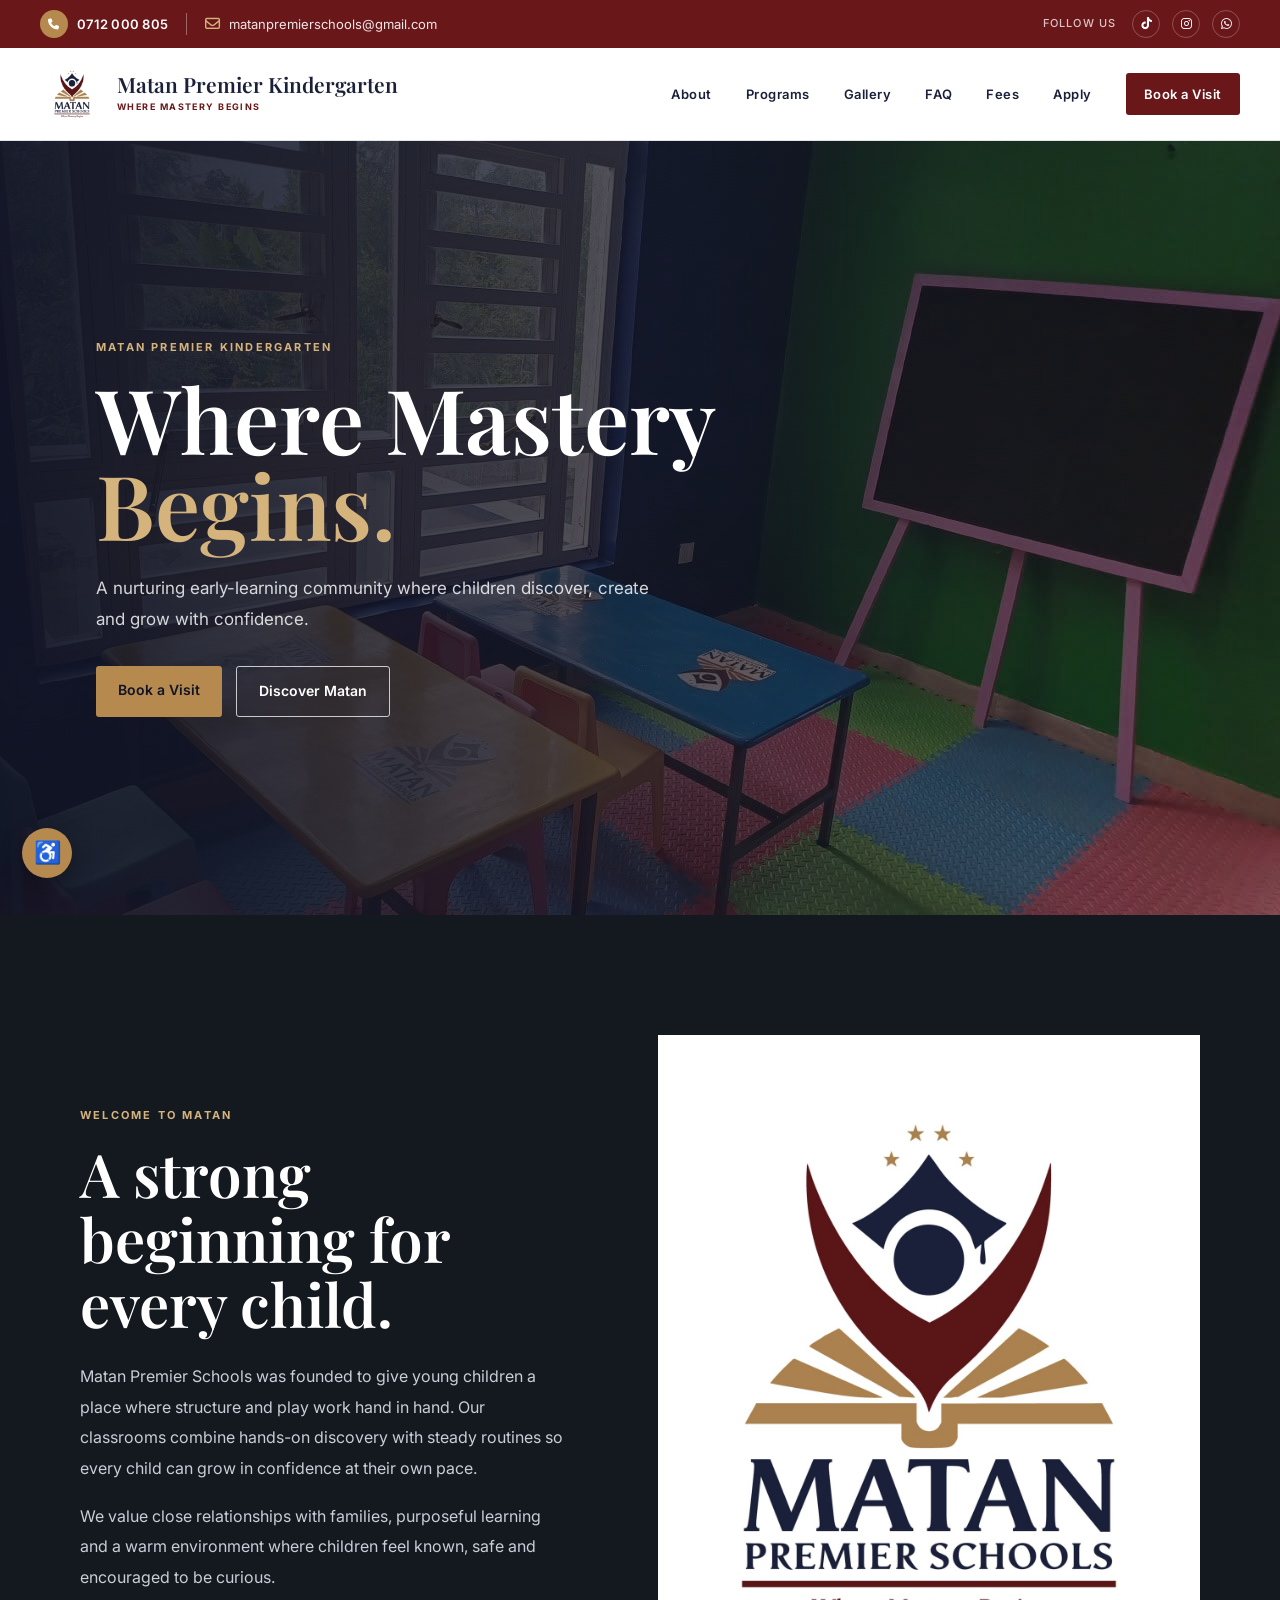
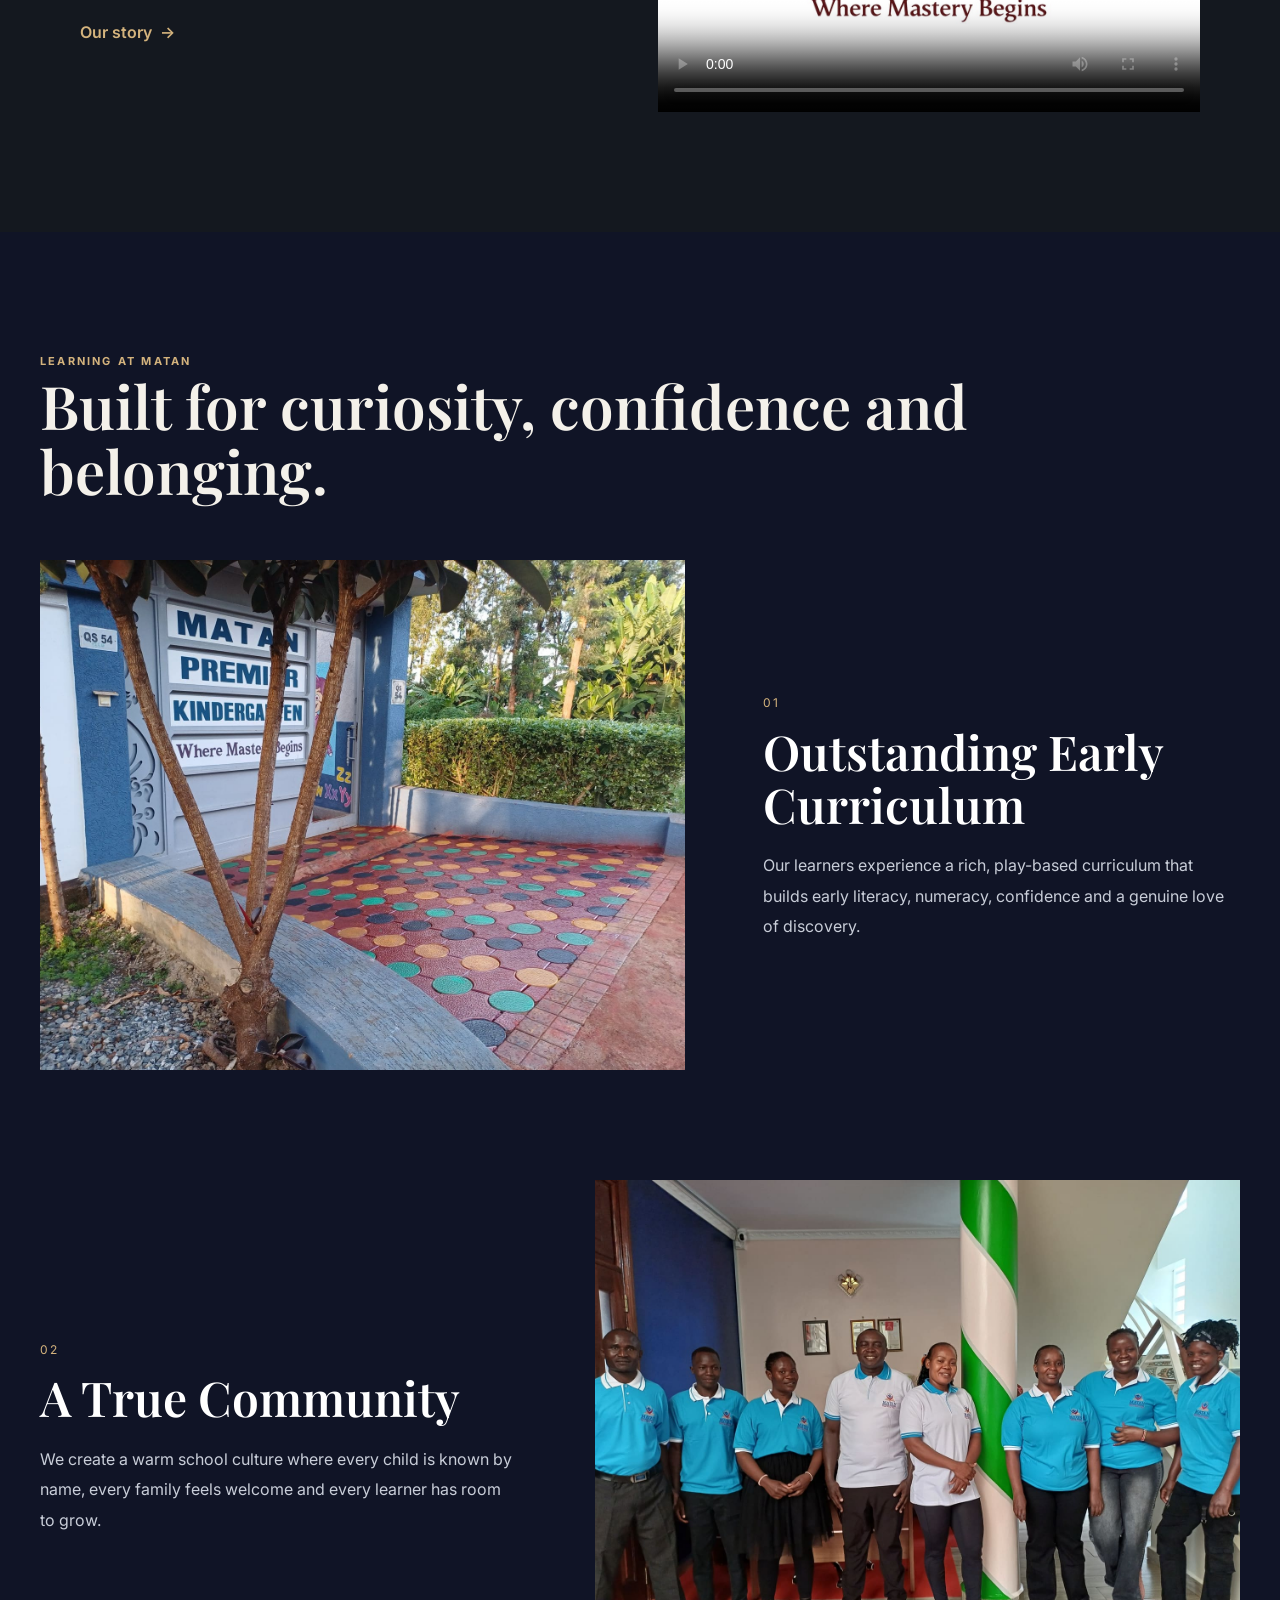
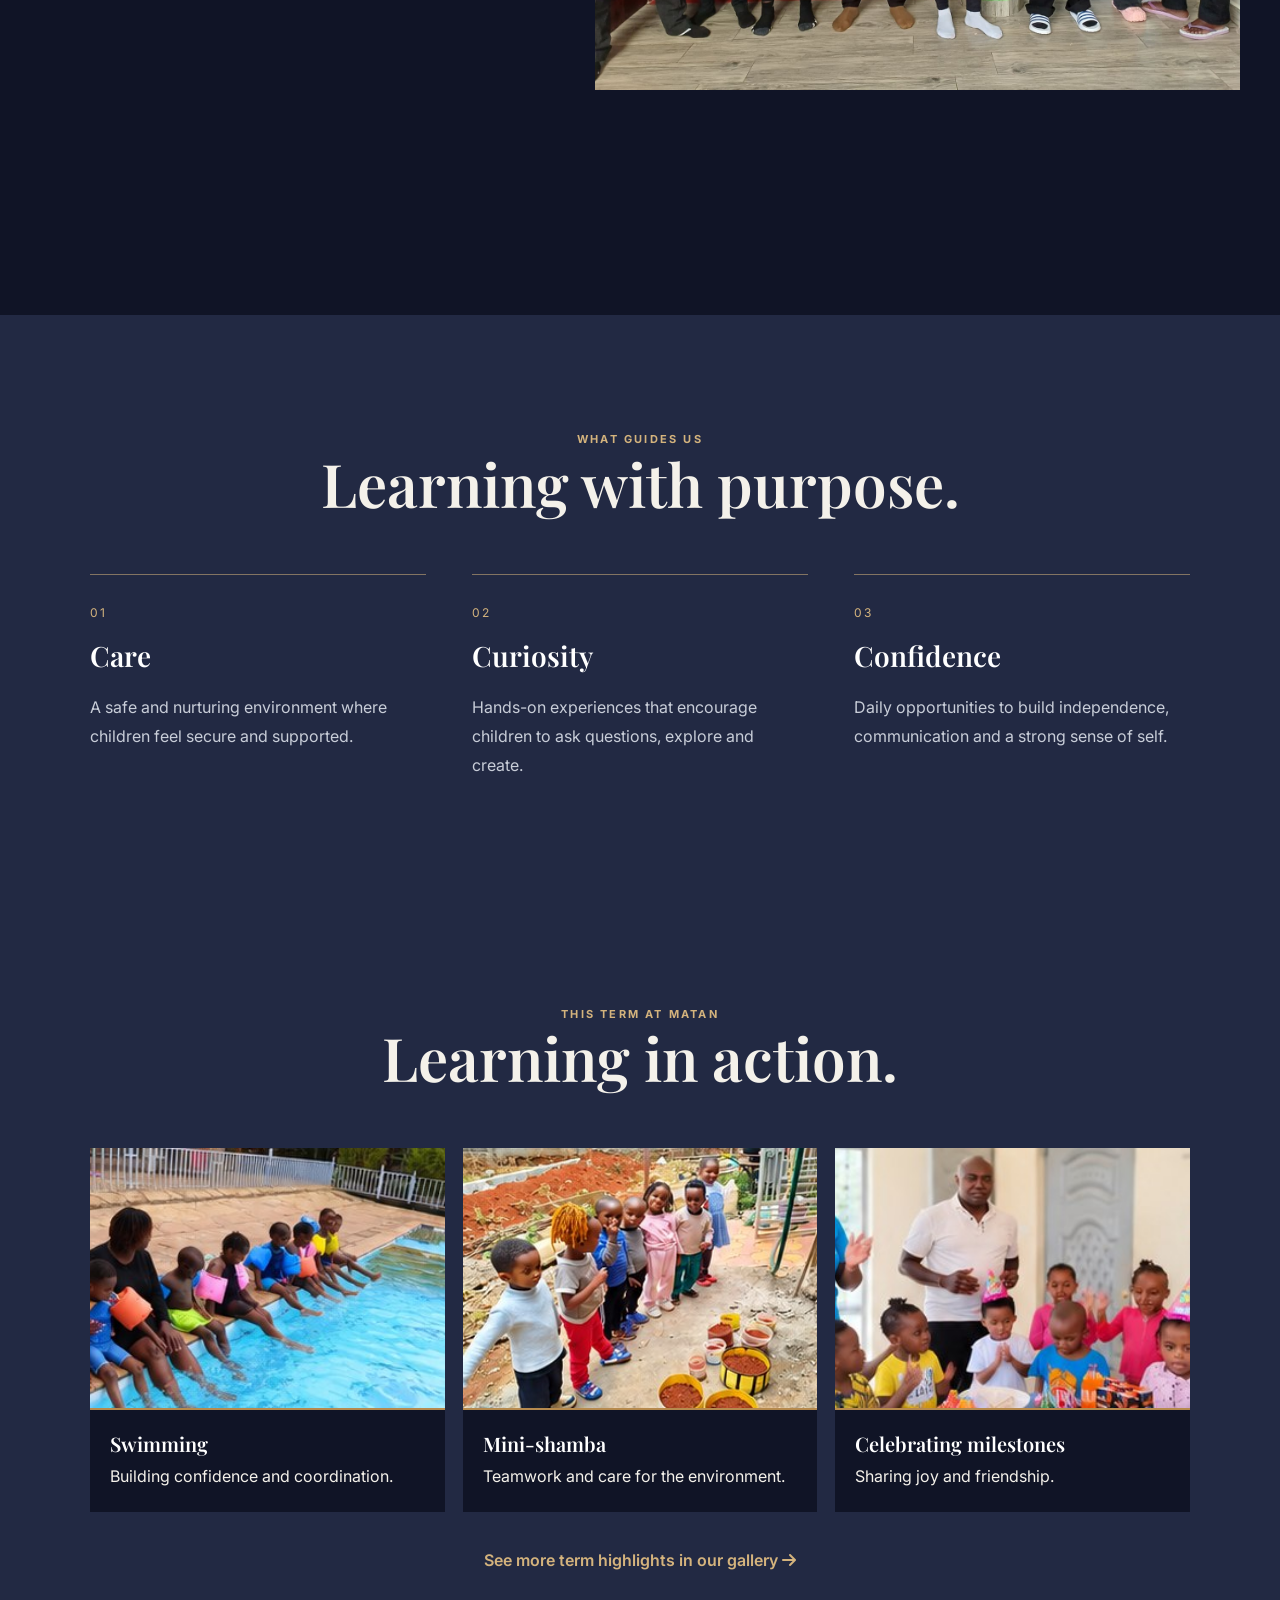
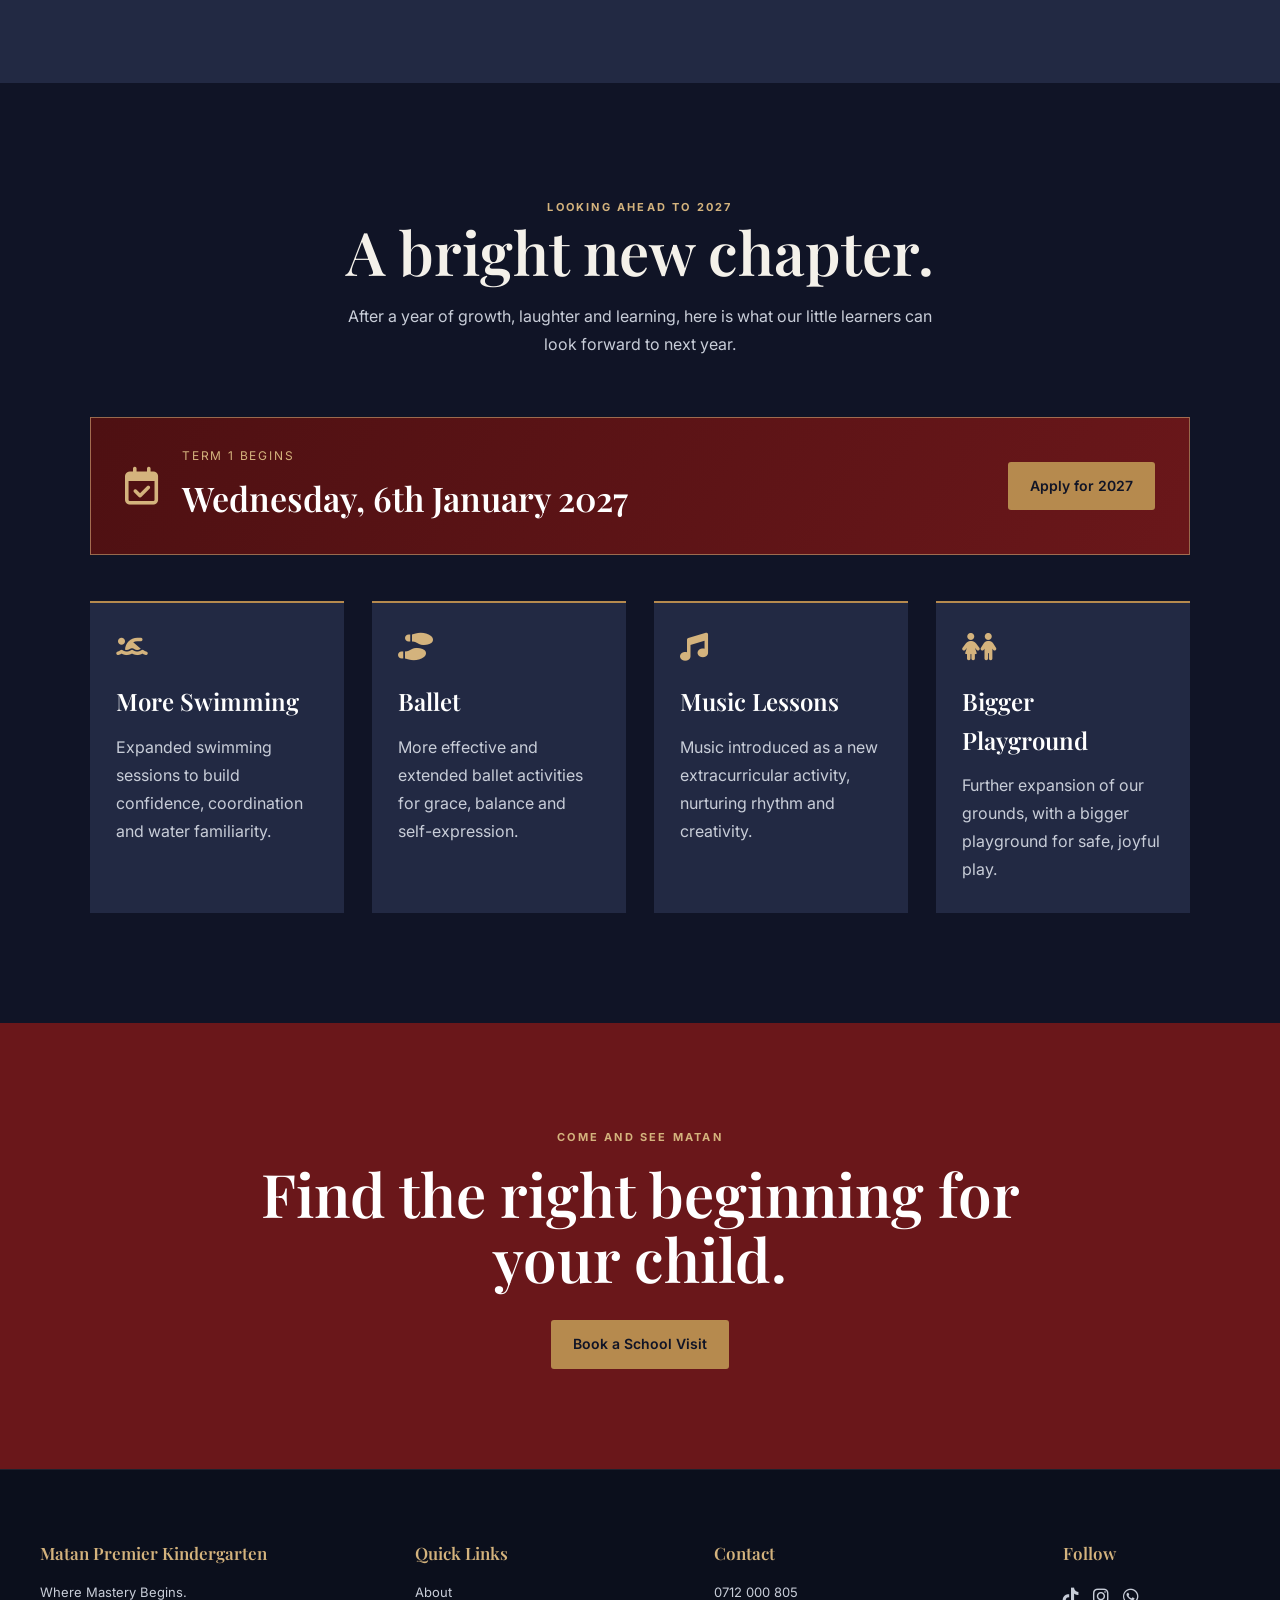
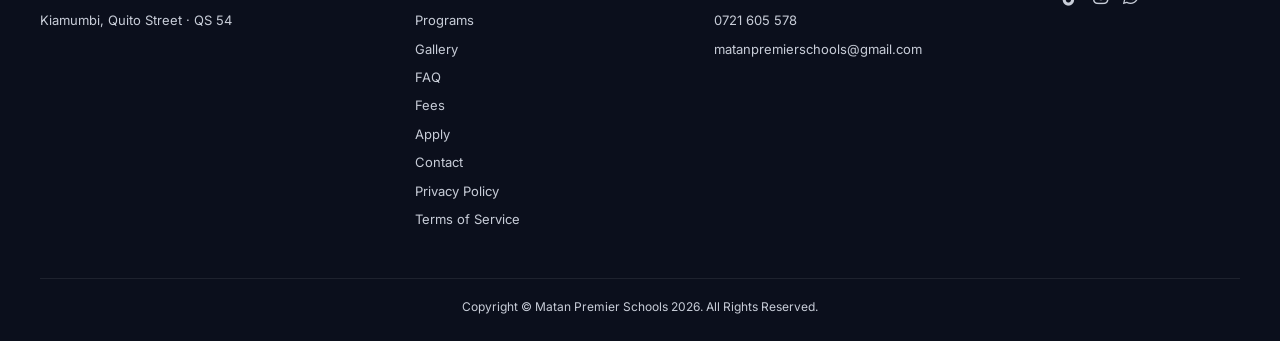
==== commit 49b4f21f: "Add 2027 Fees & Transport page with downloadable PDFs; update class names and ages Uses the official" ====
--- a/index.html
+++ b/index.html
@@ -109,6 +109,7 @@
       <a href="index.html#programs">Programs</a>
       <a href="gallery.html">Gallery</a>
       <a href="faq.html">FAQ</a>
+      <a href="fees.html">Fees</a>
       <a href="apply.html">Apply</a>
       <a href="contact.html" class="visit-btn">Book a Visit</a>
     </div>
@@ -286,6 +287,7 @@
       <a href="index.html#programs">Programs</a>
       <a href="gallery.html">Gallery</a>
       <a href="faq.html">FAQ</a>
+      <a href="fees.html">Fees</a>
       <a href="apply.html">Apply</a>
       <a href="contact.html">Contact</a>
       <a href="privacy-policy.html">Privacy Policy</a>
--- a/style.css
+++ b/style.css
@@ -1112,6 +1112,238 @@
 
 .faq-more .cta-row {
   justify-content: center;
+}
+
+.program-summary-grid.four {
+  grid-template-columns: repeat(4, 1fr);
+  gap: 32px;
+}
+
+@media (max-width: 1000px) {
+  .program-summary-grid.four {
+    grid-template-columns: 1fr 1fr;
+  }
+}
+
+@media (max-width: 820px) {
+  .program-summary-grid.four {
+    grid-template-columns: 1fr;
+  }
+}
+
+/* Fees page */
+.fees-downloads {
+  justify-content: center;
+  margin-top: 30px;
+}
+
+.fees-downloads i {
+  margin-right: 6px;
+}
+
+.fees-section {
+  max-width: 1000px;
+  margin: 0 auto;
+  padding: 90px 40px;
+}
+
+.fees-card {
+  margin-bottom: 28px;
+  padding: 40px;
+  background: var(--navy-light);
+  border-top: 2px solid var(--gold);
+}
+
+.fees-card h2 {
+  margin: 10px 0 12px;
+  font-family: 'Playfair Display', serif;
+  font-size: clamp(28px, 3.4vw, 36px);
+  color: #fff;
+}
+
+.fees-card > p {
+  line-height: 1.8;
+}
+
+.fees-pair {
+  display: grid;
+  grid-template-columns: 1fr 1fr;
+  gap: 28px;
+}
+
+.table-wrap {
+  overflow-x: auto;
+}
+
+.fees-table {
+  width: 100%;
+  margin-top: 22px;
+  border-collapse: collapse;
+}
+
+.fees-table th {
+  padding: 14px 16px;
+  text-align: left;
+  font-size: 12px;
+  letter-spacing: .1em;
+  text-transform: uppercase;
+  color: var(--gold-light);
+  border-bottom: 1px solid rgba(212,179,125,.55);
+}
+
+.fees-table td {
+  padding: 15px 16px;
+  border-bottom: 1px solid rgba(255,255,255,.08);
+  line-height: 1.5;
+}
+
+.fees-table td:last-child,
+.fees-table th:last-child {
+  text-align: right;
+  white-space: nowrap;
+}
+
+.fees-table td:last-child {
+  font-weight: 700;
+  color: #fff;
+}
+
+.fees-table small {
+  display: block;
+  font-weight: 400;
+  color: var(--muted);
+}
+
+.fees-table.compact td {
+  padding: 13px 0;
+}
+
+.fees-table tr.total td {
+  border-bottom: 0;
+  color: var(--gold-light);
+  font-weight: 700;
+}
+
+.fees-includes,
+.activity-grid,
+.fees-terms {
+  list-style: none;
+  margin: 22px 0 0;
+  padding: 0;
+}
+
+.fees-includes li {
+  display: flex;
+  gap: 18px;
+  align-items: flex-start;
+  padding: 14px 0;
+  border-bottom: 1px solid rgba(255,255,255,.08);
+  line-height: 1.6;
+}
+
+.fees-includes li:last-child {
+  border-bottom: 0;
+}
+
+.fees-includes i {
+  width: 26px;
+  margin-top: 3px;
+  font-size: 20px;
+  text-align: center;
+  color: var(--gold-light);
+}
+
+.fees-includes strong {
+  display: block;
+  color: #fff;
+}
+
+.activity-grid {
+  display: grid;
+  grid-template-columns: repeat(4, 1fr);
+  gap: 16px;
+}
+
+.activity-grid li {
+  padding: 24px 18px;
+  text-align: center;
+  background: var(--navy-dark);
+}
+
+.activity-grid i {
+  font-size: 28px;
+  color: var(--gold-light);
+}
+
+.activity-grid strong {
+  display: block;
+  margin: 14px 0 6px;
+  font-family: 'Playfair Display', serif;
+  font-size: 19px;
+  color: #fff;
+}
+
+.activity-grid span {
+  font-size: 14px;
+  color: var(--gold-light);
+}
+
+.fees-note {
+  margin-top: 18px;
+  line-height: 1.7;
+  color: var(--muted);
+}
+
+.fees-note a {
+  color: var(--gold-light);
+}
+
+.fees-subtitle {
+  margin: 34px 0 6px;
+  font-family: 'Playfair Display', serif;
+  font-size: 22px;
+  color: #fff;
+}
+
+.fees-terms li {
+  position: relative;
+  padding: 8px 0 8px 28px;
+  line-height: 1.6;
+}
+
+.fees-terms li::before {
+  content: "\f00c";
+  position: absolute;
+  left: 0;
+  top: 9px;
+  font-family: "Font Awesome 6 Free";
+  font-weight: 900;
+  color: var(--gold-light);
+}
+
+@media (max-width: 820px) {
+  .fees-section {
+    padding: 60px 16px;
+  }
+
+  .fees-card {
+    padding: 26px 20px;
+  }
+
+  .fees-pair {
+    grid-template-columns: 1fr;
+    gap: 0;
+  }
+
+  .activity-grid {
+    grid-template-columns: 1fr 1fr;
+  }
+
+  .fees-table th,
+  .fees-table td {
+    padding: 12px 8px;
+    font-size: 14px;
+  }
 }
 
 /* Term highlights (photo cards with captions) */
